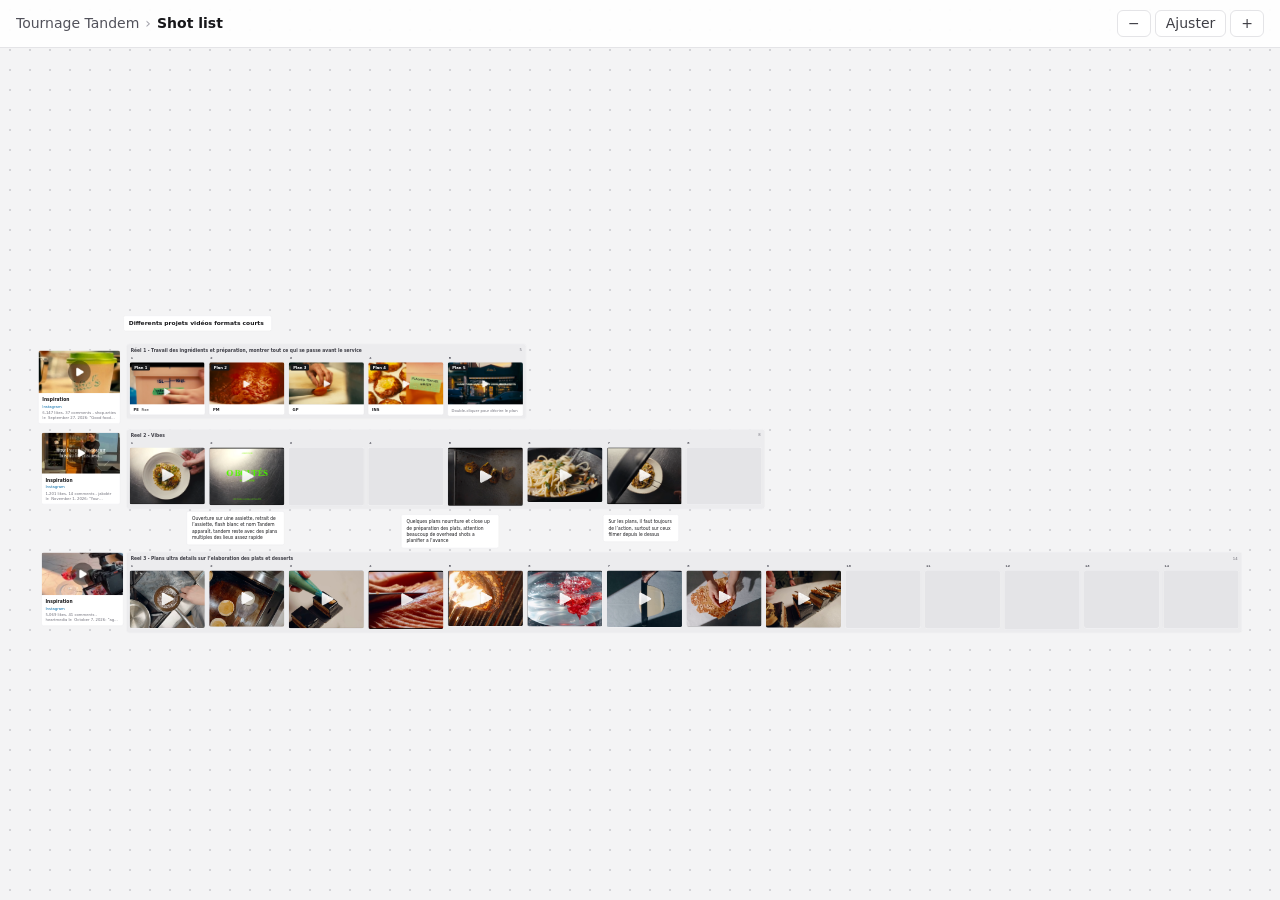
==== tournage-tandem-293031/b-WGb30FgAr3.html @ 4983e62d "Publier Tournage Tandem" ====
<!doctype html>
<html lang="fr" data-theme="light">
<head>
<meta charset="utf-8">
<meta name="viewport" content="width=device-width, initial-scale=1, viewport-fit=cover">
<meta name="robots" content="noindex">
<title>Shot list</title>
<link rel="stylesheet" href="site.css">
</head>
<body>
<header class="lb-bar"><nav class="lb-title"><a href="index.html">Tournage Tandem</a><span class="lb-sep">›</span><span>Shot list</span></nav>
<span class="lb-tools"><button type="button" data-zoom="out" aria-label="Dézoomer">−</button><button type="button" data-zoom="fit">Ajuster</button><button type="button" data-zoom="in" aria-label="Zoomer">+</button></span></header>
<main id="lb-viewport"><div id="lb-board" data-w="3894" data-h="1084" style="width:3894px;height:1084px"><div class="absolute top-0 left-0 origin-top-left" style="transform: translate(1520px, 90px);"><svg class="pointer-events-none absolute top-0 left-0 overflow-visible" width="1" height="1"><defs><marker id="arrowhead" viewBox="0 0 10 10" refX="9" refY="5" markerWidth="7" markerHeight="7" orient="auto-start-reverse"><path d="M0,0 L10,5 L0,10 z" fill="context-stroke"></path></marker></defs></svg><div data-card-id="dCtlnamUzq" tabindex="0" aria-label="Carte note" aria-selected="false" class="group absolute top-0 left-0 rounded-md border border-zinc-200 select-none " style="transform: translate(-1210px, -50px); width: 470px; z-index: 21; background: var(--color-surface);"><div class="note-content px-4 py-3"><div><h1>Differents projets vidéos formats courts</h1><h1></h1><p></p></div></div></div><div data-card-id="lYd85CdyR_" tabindex="0" aria-label="Carte colonne" aria-selected="false" class="group absolute top-0 left-0 rounded-md border border-zinc-200 select-none " style="transform: translate(-1200px, 40px); width: max-content; z-index: 41; background: var(--color-surface);"><div class="rounded-md bg-zinc-200/70 p-2"><div class="mb-2 flex items-center gap-2 px-1 text-sm font-semibold text-zinc-700"><span class="flex-1">Réel 1 - Travail des ingrédients et préparation, montrer tout ce qui se passe avant le service</span><span class="text-xs font-normal text-zinc-500">5</span></div><div data-column-list="lYd85CdyR_" data-column-layout="strip" class="flex min-h-16 min-w-60 flex-row gap-3"><div data-column-child="true" class="w-60 shrink-0"><div class="mb-1 px-1 font-mono text-xs font-semibold text-zinc-600">1</div><div data-card-id="Q7ZxVivZQz" class="relative rounded-md border border-zinc-200 " style="background: var(--color-surface);"><div class="text-sm"><div data-slot-drop="Q7ZxVivZQz" class="relative "><div class="relative overflow-hidden bg-zinc-200 rounded-t-md" style="aspect-ratio: 16 / 9;"><img alt="Plan 1" draggable="false" decoding="async" class="h-full w-full object-cover" src="media/i32.png"></div><span class="absolute top-1.5 left-1.5 rounded bg-ink px-2 py-0.5 text-xs font-semibold text-white">Plan 1</span></div><div class="space-y-1 px-3 py-2"><div class="flex flex-wrap items-baseline gap-x-2 text-xs"><span class="font-semibold" title="Plan d'ensemble">PE</span><span>Fixe</span></div></div></div></div></div><div data-column-child="true" class="w-60 shrink-0"><div class="mb-1 px-1 font-mono text-xs font-semibold text-zinc-600">2</div><div data-card-id="vejKQGjIOx" class="relative rounded-md border border-zinc-200 " style="background: var(--color-surface);"><div class="text-sm"><div data-slot-drop="vejKQGjIOx" class="relative "><div class="relative overflow-hidden bg-zinc-200 rounded-t-md" style="aspect-ratio: 16 / 9;"><img alt="Plan 2" draggable="false" decoding="async" class="h-full w-full object-cover" src="media/i33.png"></div><span class="absolute top-1.5 left-1.5 rounded bg-ink px-2 py-0.5 text-xs font-semibold text-white">Plan 2</span></div><div class="space-y-1 px-3 py-2"><div class="flex flex-wrap items-baseline gap-x-2 text-xs"><span class="font-semibold" title="Plan moyen">PM</span></div></div></div></div></div><div data-column-child="true" class="w-60 shrink-0"><div class="mb-1 px-1 font-mono text-xs font-semibold text-zinc-600">3</div><div data-card-id="mMvWN4nXO-" class="relative rounded-md border border-zinc-200 " style="background: var(--color-surface);"><div class="text-sm"><div data-slot-drop="mMvWN4nXO-" class="relative "><div class="relative overflow-hidden bg-zinc-200 rounded-t-md" style="aspect-ratio: 16 / 9;"><img alt="Plan 3" draggable="false" decoding="async" class="h-full w-full object-cover" src="media/i34.png"></div><span class="absolute top-1.5 left-1.5 rounded bg-ink px-2 py-0.5 text-xs font-semibold text-white">Plan 3</span></div><div class="space-y-1 px-3 py-2"><div class="flex flex-wrap items-baseline gap-x-2 text-xs"><span class="font-semibold" title="Gros plan">GP</span></div></div></div></div></div><div data-column-child="true" class="w-60 shrink-0"><div class="mb-1 px-1 font-mono text-xs font-semibold text-zinc-600">4</div><div data-card-id="aWDy6KG71j" class="relative rounded-md border border-zinc-200 " style="background: var(--color-surface);"><div class="text-sm"><div data-slot-drop="aWDy6KG71j" class="relative "><div class="relative overflow-hidden bg-zinc-200 rounded-t-md" style="aspect-ratio: 16 / 9;"><img alt="Plan 4" draggable="false" decoding="async" class="h-full w-full object-cover" src="media/i35.png"></div><span class="absolute top-1.5 left-1.5 rounded bg-ink px-2 py-0.5 text-xs font-semibold text-white">Plan 4</span></div><div class="space-y-1 px-3 py-2"><div class="flex flex-wrap items-baseline gap-x-2 text-xs"><span class="font-semibold" title="Insert">INS</span></div></div></div></div></div><div data-column-child="true" class="w-60 shrink-0"><div class="mb-1 px-1 font-mono text-xs font-semibold text-zinc-600">5</div><div data-card-id="jsorGS1q9v" class="relative rounded-md border border-zinc-200 " style="background: var(--color-surface);"><div class="text-sm"><div data-slot-drop="jsorGS1q9v" class="relative "><div class="relative overflow-hidden bg-zinc-200 rounded-t-md" style="aspect-ratio: 16 / 9;"><img alt="Plan 5" draggable="false" decoding="async" class="h-full w-full object-cover" src="media/i36.png"></div><span class="absolute top-1.5 left-1.5 rounded bg-ink px-2 py-0.5 text-xs font-semibold text-white">Plan 5</span></div><div class="space-y-1 px-3 py-2"><div class="flex flex-wrap items-baseline gap-x-2 text-xs"></div><p class="text-xs text-zinc-500">Double-cliquer pour décrire le plan</p></div></div></div></div></div></div></div><div data-card-id="snqbeC9Bey" tabindex="0" aria-label="Carte colonne" aria-selected="false" class="group absolute top-0 left-0 rounded-md border border-zinc-200 select-none " style="transform: translate(-1200px, 310px); width: max-content; z-index: 48; background: var(--color-surface);"><div class="rounded-md bg-zinc-200/70 p-2"><div class="mb-2 flex items-center gap-2 px-1 text-sm font-semibold text-zinc-700"><span class="flex-1">Reel 2 - Vibes</span><span class="text-xs font-normal text-zinc-500">8</span></div><div data-column-list="snqbeC9Bey" data-column-layout="strip" class="flex min-h-16 min-w-60 flex-row gap-3"><div data-column-child="true" class="w-60 shrink-0"><div class="mb-1 px-1 font-mono text-xs font-semibold text-zinc-600">1</div><div data-card-id="lwucQ2GyCi" class="relative rounded-md border border-zinc-200 " style="background: var(--color-surface);"><div><div class="relative overflow-hidden bg-zinc-200 rounded-md" style="aspect-ratio: 772 / 584;"><img alt="" draggable="false" decoding="async" class="h-full w-full object-cover" src="media/i37.png"></div></div></div></div><div data-column-child="true" class="w-60 shrink-0"><div class="mb-1 px-1 font-mono text-xs font-semibold text-zinc-600">2</div><div data-card-id="BXLUthMDbT" class="relative rounded-md border border-zinc-200 " style="background: var(--color-surface);"><div><div class="relative overflow-hidden bg-zinc-200 rounded-md" style="aspect-ratio: 776 / 598;"><img alt="" draggable="false" decoding="async" class="h-full w-full object-cover" src="media/i38.png"></div></div></div></div><div data-column-child="true" class="w-60 shrink-0"><div class="mb-1 px-1 font-mono text-xs font-semibold text-zinc-600">3</div><div data-card-id="If5hEMYt8L" class="relative rounded-md border border-zinc-200 " style="background: var(--color-surface);"><div><div class="relative overflow-hidden bg-zinc-200 rounded-md" style="aspect-ratio: 780 / 604;"><img alt="" draggable="false" decoding="async" class="h-full w-full object-cover" src="media/i39.png"></div></div></div></div><div data-column-child="true" class="w-60 shrink-0"><div class="mb-1 px-1 font-mono text-xs font-semibold text-zinc-600">4</div><div data-card-id="LmFI2dB62s" class="relative rounded-md border border-zinc-200 " style="background: var(--color-surface);"><div><div class="relative overflow-hidden bg-zinc-200 rounded-md" style="aspect-ratio: 768 / 590;"><img alt="" draggable="false" decoding="async" class="h-full w-full object-cover" src="media/i40.png"></div></div></div></div><div data-column-child="true" class="w-60 shrink-0"><div class="mb-1 px-1 font-mono text-xs font-semibold text-zinc-600">5</div><div data-card-id="OQ0rm8Z_EU" class="relative rounded-md border border-zinc-200 " style="background: var(--color-surface);"><div><div class="relative overflow-hidden bg-zinc-200 rounded-md" style="aspect-ratio: 780 / 606;"><img alt="" draggable="false" decoding="async" class="h-full w-full object-cover" src="media/i41.png"></div></div></div></div><div data-column-child="true" class="w-60 shrink-0"><div class="mb-1 px-1 font-mono text-xs font-semibold text-zinc-600">6</div><div data-card-id="yTVjdJzgz1" class="relative rounded-md border border-zinc-200 " style="background: var(--color-surface);"><div><div class="relative overflow-hidden bg-zinc-200 rounded-md" style="aspect-ratio: 760 / 552;"><img alt="" draggable="false" decoding="async" class="h-full w-full object-cover" src="media/i42.png"></div></div></div></div><div data-column-child="true" class="w-60 shrink-0"><div class="mb-1 px-1 font-mono text-xs font-semibold text-zinc-600">7</div><div data-card-id="GX03kAtjgn" class="relative rounded-md border border-zinc-200 " style="background: var(--color-surface);"><div><div class="relative overflow-hidden bg-zinc-200 rounded-md" style="aspect-ratio: 794 / 600;"><img alt="" draggable="false" decoding="async" class="h-full w-full object-cover" src="media/i43.png"></div></div></div></div><div data-column-child="true" class="w-60 shrink-0"><div class="mb-1 px-1 font-mono text-xs font-semibold text-zinc-600">8</div><div data-card-id="P6rc7p_Nj7" class="relative rounded-md border border-zinc-200 " style="background: var(--color-surface);"><div><div class="relative overflow-hidden bg-zinc-200 rounded-md" style="aspect-ratio: 774 / 586;"><img alt="" draggable="false" decoding="async" class="h-full w-full object-cover" src="media/i44.png"></div></div></div></div></div></div></div><div data-card-id="aTx4jNMhDa" tabindex="0" aria-label="Carte note" aria-selected="false" class="group absolute top-0 left-0 rounded-md border border-zinc-200 select-none " style="transform: translate(-1010px, 570px); width: 310px; z-index: 83; background: var(--color-surface);"><div class="note-content px-4 py-3"><div><p>Ouverture sur uine assiette, retrait de l’assiette, flash blanc et nom Tandem apparaît, tandem reste avec des plans multiples des lieux assez rapide</p></div></div></div><div data-card-id="S3rdog1DO0" tabindex="0" aria-label="Carte note" aria-selected="false" class="group absolute top-0 left-0 rounded-md border border-zinc-200 select-none " style="transform: translate(-330px, 580px); width: 310px; z-index: 84; background: var(--color-surface);"><div class="note-content px-4 py-3"><div><p>Quelques plans nourriture et close up de préparation des plats, attention beaucoup de overhead shots a planifier a l'avance</p></div></div></div><div data-card-id="B06QOSQJeq" tabindex="0" aria-label="Carte note" aria-selected="false" class="group absolute top-0 left-0 rounded-md border border-zinc-200 select-none " style="transform: translate(310px, 580px); width: 240px; z-index: 79; background: var(--color-surface);"><div class="note-content px-4 py-3"><div><p>Sur les plans, il faut toujours de l’action, surtout sur ceux filmer depuis le dessus</p></div></div></div><div data-card-id="mDhb9ZPly9" tabindex="0" aria-label="Carte lien" aria-selected="false" class="group absolute top-0 left-0 rounded-md border border-zinc-200 select-none " style="transform: translate(-1470px, 320px); width: 250px; z-index: 91; background: var(--color-surface);"><div class="text-sm" data-export-link="https://www.instagram.com/reel/DfMyymztk6q/?utm_source=ig_web_copy_link&amp;srtk=MzRlODBiNWFlZA=="><div data-open-link="https://www.instagram.com/reel/DfMyymztk6q/?utm_source=ig_web_copy_link&amp;srtk=MzRlODBiNWFlZA==" class="cursor-pointer"><div class="relative overflow-hidden bg-zinc-200 rounded-t-md" style="aspect-ratio: 1.91 / 1;"><img alt="Inspiration" draggable="false" decoding="async" class="h-full w-full object-cover" src="media/i45.jpg"></div></div><div class="space-y-1 px-3 py-2.5"><div data-open-link="https://www.instagram.com/reel/DfMyymztk6q/?utm_source=ig_web_copy_link&amp;srtk=MzRlODBiNWFlZA==" class="font-semibold break-words cursor-pointer hover:underline">Inspiration</div><a href="https://www.instagram.com/reel/DfMyymztk6q/?utm_source=ig_web_copy_link&amp;srtk=MzRlODBiNWFlZA==" target="_blank" rel="noopener noreferrer" class="block truncate text-xs text-sky-700 hover:underline">Instagram</a><p class="line-clamp-2 text-xs text-zinc-500">1,201 likes, 14 comments - jakobtr le&nbsp; November 1, 2026: "Your restaurant doesn’t need more content, I deserves higher quality content. 📸 Food content is not always about glossy images and perfectly plated dishes. It’s the feeling which surrounds the dish when you eat it. ✨
.
.
.
#hospitalitycontent #restaurantcontent #viennaphotographer".</p></div></div></div><div data-card-id="FCoIdorJvm" tabindex="0" aria-label="Carte lien" aria-selected="false" class="group absolute top-0 left-0 rounded-md border border-zinc-200 select-none " style="transform: translate(-1480px, 60px); width: 260px; z-index: 92; background: var(--color-surface);"><div class="text-sm" data-export-link="https://www.instagram.com/reel/DdzMhLtAmSv/?utm_source=ig_web_copy_link&amp;dlrf=MzRlODBiNWFlZA==&amp;srtk=MzRlODBiNWFlZA=="><div data-open-link="https://www.instagram.com/reel/DdzMhLtAmSv/?utm_source=ig_web_copy_link&amp;dlrf=MzRlODBiNWFlZA==&amp;srtk=MzRlODBiNWFlZA==" class="cursor-pointer"><div class="relative overflow-hidden bg-zinc-200 rounded-t-md" style="aspect-ratio: 1.91 / 1;"><img alt="Inspiration" draggable="false" decoding="async" class="h-full w-full object-cover" src="media/i46.jpg"></div></div><div class="space-y-1 px-3 py-2.5"><div data-open-link="https://www.instagram.com/reel/DdzMhLtAmSv/?utm_source=ig_web_copy_link&amp;dlrf=MzRlODBiNWFlZA==&amp;srtk=MzRlODBiNWFlZA==" class="font-semibold break-words cursor-pointer hover:underline">Inspiration</div><a href="https://www.instagram.com/reel/DdzMhLtAmSv/?utm_source=ig_web_copy_link&amp;dlrf=MzRlODBiNWFlZA==&amp;srtk=MzRlODBiNWFlZA==" target="_blank" rel="noopener noreferrer" class="block truncate text-xs text-sky-700 hover:underline">Instagram</a><p class="line-clamp-2 text-xs text-zinc-500">6,147 likes, 37 comments - shop.arties le&nbsp; September 27, 2026: "Good food starts with good ingredients… and good people.".</p></div></div></div><div data-card-id="4OJruh97SJ" tabindex="0" aria-label="Carte lien" aria-selected="false" class="group absolute top-0 left-0 rounded-md border border-zinc-200 select-none " style="transform: translate(-1470px, 700px); width: 260px; z-index: 141; background: var(--color-surface);"><div class="text-sm" data-export-link="https://www.instagram.com/reel/DeNI3dYzIHZ/?utm_source=ig_web_copy_link&amp;srtk=MzRlODBiNWFlZA=="><div data-open-link="https://www.instagram.com/reel/DeNI3dYzIHZ/?utm_source=ig_web_copy_link&amp;srtk=MzRlODBiNWFlZA==" class="cursor-pointer"><div class="relative overflow-hidden bg-zinc-200 rounded-t-md" style="aspect-ratio: 1.91 / 1;"><img alt="Inspiration" draggable="false" decoding="async" class="h-full w-full object-cover" src="media/i47.jpg"></div></div><div class="space-y-1 px-3 py-2.5"><div data-open-link="https://www.instagram.com/reel/DeNI3dYzIHZ/?utm_source=ig_web_copy_link&amp;srtk=MzRlODBiNWFlZA==" class="font-semibold break-words cursor-pointer hover:underline">Inspiration</div><a href="https://www.instagram.com/reel/DeNI3dYzIHZ/?utm_source=ig_web_copy_link&amp;srtk=MzRlODBiNWFlZA==" target="_blank" rel="noopener noreferrer" class="block truncate text-xs text-sky-700 hover:underline">Instagram</a><p class="line-clamp-2 text-xs text-zinc-500">5,069 likes, 41 comments - heartmedia le&nbsp; October 7, 2026: "age is just a number".</p></div></div></div><div data-card-id="qRXwNI5EcG" tabindex="0" aria-label="Carte colonne" aria-selected="false" class="group absolute top-0 left-0 rounded-md border border-zinc-200 select-none " style="transform: translate(-1200px, 700px); width: max-content; z-index: 140; background: var(--color-surface);"><div class="rounded-md bg-zinc-200/70 p-2"><div class="mb-2 flex items-center gap-2 px-1 text-sm font-semibold text-zinc-700"><span class="flex-1">Reel 3 - Plans ultra details sur l’elaboration des plats et desserts</span><span class="text-xs font-normal text-zinc-500">14</span></div><div data-column-list="qRXwNI5EcG" data-column-layout="strip" class="flex min-h-16 min-w-60 flex-row gap-3"><div data-column-child="true" class="w-60 shrink-0"><div class="mb-1 px-1 font-mono text-xs font-semibold text-zinc-600">1</div><div data-card-id="e3N5g_aNcK" class="relative rounded-md border border-zinc-200 " style="background: var(--color-surface);"><div><div class="relative overflow-hidden bg-zinc-200 rounded-md" style="aspect-ratio: 982 / 750;"><img alt="" draggable="false" decoding="async" class="h-full w-full object-cover" src="media/i48.png"></div></div></div></div><div data-column-child="true" class="w-60 shrink-0"><div class="mb-1 px-1 font-mono text-xs font-semibold text-zinc-600">2</div><div data-card-id="oQMYcrZsNC" class="relative rounded-md border border-zinc-200 " style="background: var(--color-surface);"><div><div class="relative overflow-hidden bg-zinc-200 rounded-md" style="aspect-ratio: 998 / 748;"><img alt="" draggable="false" decoding="async" class="h-full w-full object-cover" src="media/i49.png"></div></div></div></div><div data-column-child="true" class="w-60 shrink-0"><div class="mb-1 px-1 font-mono text-xs font-semibold text-zinc-600">3</div><div data-card-id="t37DSs82KM" class="relative rounded-md border border-zinc-200 " style="background: var(--color-surface);"><div><div class="relative overflow-hidden bg-zinc-200 rounded-md" style="aspect-ratio: 980 / 752;"><img alt="" draggable="false" decoding="async" class="h-full w-full object-cover" src="media/i50.png"></div></div></div></div><div data-column-child="true" class="w-60 shrink-0"><div class="mb-1 px-1 font-mono text-xs font-semibold text-zinc-600">4</div><div data-card-id="vbXCqbHZ4l" class="relative rounded-md border border-zinc-200 " style="background: var(--color-surface);"><div><div class="relative overflow-hidden bg-zinc-200 rounded-md" style="aspect-ratio: 988 / 768;"><img alt="" draggable="false" decoding="async" class="h-full w-full object-cover" src="media/i51.png"></div></div></div></div><div data-column-child="true" class="w-60 shrink-0"><div class="mb-1 px-1 font-mono text-xs font-semibold text-zinc-600">5</div><div data-card-id="BFdvA3UdGw" class="relative rounded-md border border-zinc-200 " style="background: var(--color-surface);"><div><div class="relative overflow-hidden bg-zinc-200 rounded-md" style="aspect-ratio: 1010 / 748;"><img alt="" draggable="false" decoding="async" class="h-full w-full object-cover" src="media/i52.png"></div></div></div></div><div data-column-child="true" class="w-60 shrink-0"><div class="mb-1 px-1 font-mono text-xs font-semibold text-zinc-600">6</div><div data-card-id="cVEyBNfCuD" class="relative rounded-md border border-zinc-200 " style="background: var(--color-surface);"><div><div class="relative overflow-hidden bg-zinc-200 rounded-md" style="aspect-ratio: 1008 / 748;"><img alt="" draggable="false" decoding="async" class="h-full w-full object-cover" src="media/i53.png"></div></div></div></div><div data-column-child="true" class="w-60 shrink-0"><div class="mb-1 px-1 font-mono text-xs font-semibold text-zinc-600">7</div><div data-card-id="TlgwyXwSTY" class="relative rounded-md border border-zinc-200 " style="background: var(--color-surface);"><div><div class="relative overflow-hidden bg-zinc-200 rounded-md" style="aspect-ratio: 984 / 742;"><img alt="" draggable="false" decoding="async" class="h-full w-full object-cover" src="media/i54.png"></div></div></div></div><div data-column-child="true" class="w-60 shrink-0"><div class="mb-1 px-1 font-mono text-xs font-semibold text-zinc-600">8</div><div data-card-id="e-RfLl3jDl" class="relative rounded-md border border-zinc-200 " style="background: var(--color-surface);"><div><div class="relative overflow-hidden bg-zinc-200 rounded-md" style="aspect-ratio: 972 / 724;"><img alt="" draggable="false" decoding="async" class="h-full w-full object-cover" src="media/i55.png"></div></div></div></div><div data-column-child="true" class="w-60 shrink-0"><div class="mb-1 px-1 font-mono text-xs font-semibold text-zinc-600">9</div><div data-card-id="YazxeTqsY_" class="relative rounded-md border border-zinc-200 " style="background: var(--color-surface);"><div><div class="relative overflow-hidden bg-zinc-200 rounded-md" style="aspect-ratio: 982 / 746;"><img alt="" draggable="false" decoding="async" class="h-full w-full object-cover" src="media/i56.png"></div></div></div></div><div data-column-child="true" class="w-60 shrink-0"><div class="mb-1 px-1 font-mono text-xs font-semibold text-zinc-600">10</div><div data-card-id="smkcBwRh5V" class="relative rounded-md border border-zinc-200 " style="background: var(--color-surface);"><div><div class="relative overflow-hidden bg-zinc-200 rounded-md" style="aspect-ratio: 1002 / 766;"><img alt="" draggable="false" decoding="async" class="h-full w-full object-cover" src="media/i57.png"></div></div></div></div><div data-column-child="true" class="w-60 shrink-0"><div class="mb-1 px-1 font-mono text-xs font-semibold text-zinc-600">11</div><div data-card-id="OxLy0Ns3qI" class="relative rounded-md border border-zinc-200 " style="background: var(--color-surface);"><div><div class="relative overflow-hidden bg-zinc-200 rounded-md" style="aspect-ratio: 974 / 748;"><img alt="" draggable="false" decoding="async" class="h-full w-full object-cover" src="media/i58.png"></div></div></div></div><div data-column-child="true" class="w-60 shrink-0"><div class="mb-1 px-1 font-mono text-xs font-semibold text-zinc-600">12</div><div data-card-id="LsvVFx7yzp" class="relative rounded-md border border-zinc-200 " style="background: var(--color-surface);"><div><div class="relative overflow-hidden bg-zinc-200 rounded-md" style="aspect-ratio: 984 / 774;"><img alt="" draggable="false" decoding="async" class="h-full w-full object-cover" src="media/i59.png"></div></div></div></div><div data-column-child="true" class="w-60 shrink-0"><div class="mb-1 px-1 font-mono text-xs font-semibold text-zinc-600">13</div><div data-card-id="uPBw-tL4f5" class="relative rounded-md border border-zinc-200 " style="background: var(--color-surface);"><div><div class="relative overflow-hidden bg-zinc-200 rounded-md" style="aspect-ratio: 976 / 748;"><img alt="" draggable="false" decoding="async" class="h-full w-full object-cover" src="media/i60.png"></div></div></div></div><div data-column-child="true" class="w-60 shrink-0"><div class="mb-1 px-1 font-mono text-xs font-semibold text-zinc-600">14</div><div data-card-id="ffBAu48zDh" class="relative rounded-md border border-zinc-200 " style="background: var(--color-surface);"><div><div class="relative overflow-hidden bg-zinc-200 rounded-md" style="aspect-ratio: 990 / 760;"><img alt="" draggable="false" decoding="async" class="h-full w-full object-cover" src="media/i61.png"></div></div></div></div></div></div></div></div></div></main>
<div id="lb-lightbox" hidden></div>
<script src="viewer.js"></script>
</body>
</html>
---- tournage-tandem-293031/site.css ----
@layer properties {
  @supports (((-webkit-hyphens:none)) and (not (margin-trim:inline))) or ((-moz-orient:inline) and (not (color:rgb(from red r g b)))) {
  *, ::before, ::after, ::backdrop { --tw-translate-x: 0; --tw-translate-y: 0; --tw-translate-z: 0; --tw-rotate-x: initial; --tw-rotate-y: initial; --tw-rotate-z: initial; --tw-skew-x: initial; --tw-skew-y: initial; --tw-space-y-reverse: 0; --tw-divide-y-reverse: 0; --tw-border-style: solid; --tw-leading: initial; --tw-font-weight: initial; --tw-tracking: initial; --tw-shadow: 0 0 #0000; --tw-shadow-color: initial; --tw-shadow-alpha: 100%; --tw-inset-shadow: 0 0 #0000; --tw-inset-shadow-color: initial; --tw-inset-shadow-alpha: 100%; --tw-ring-color: initial; --tw-ring-shadow: 0 0 #0000; --tw-inset-ring-color: initial; --tw-inset-ring-shadow: 0 0 #0000; --tw-ring-inset: initial; --tw-ring-offset-width: 0px; --tw-ring-offset-color: #fff; --tw-ring-offset-shadow: 0 0 #0000; --tw-outline-style: solid; --tw-blur: initial; --tw-brightness: initial; --tw-contrast: initial; --tw-grayscale: initial; --tw-hue-rotate: initial; --tw-invert: initial; --tw-opacity: initial; --tw-saturate: initial; --tw-sepia: initial; --tw-drop-shadow: initial; --tw-drop-shadow-color: initial; --tw-drop-shadow-alpha: 100%; --tw-drop-shadow-size: initial; }
}
}
@layer theme {
  :root, :host { --font-sans: -apple-system, BlinkMacSystemFont, "Segoe UI", Roboto, "Helvetica Neue", "Noto Sans", Arial, sans-serif, "Apple Color Emoji", "Segoe UI Emoji", "Segoe UI Symbol", "Noto Color Emoji"; --font-mono: ui-monospace, SFMono-Regular, Menlo, Monaco, Consolas, "Liberation Mono", "Courier New", monospace; --color-red-50: oklch(97.1% .013 17.38); --color-red-200: oklch(88.5% .062 18.334); --color-red-700: oklch(50.5% .213 27.518); --color-red-800: oklch(44.4% .177 26.899); --color-amber-50: oklch(98.7% .022 95.277); --color-amber-400: oklch(82.8% .189 84.429); --color-amber-900: oklch(41.4% .112 45.904); --color-green-500: oklch(72.3% .219 149.579); --color-sky-50: oklch(97.7% .013 236.62); --color-sky-100: oklch(95.1% .026 236.824); --color-sky-500: oklch(68.5% .169 237.323); --color-sky-600: oklch(58.8% .158 241.966); --color-sky-700: oklch(50% .134 242.749); --color-sky-800: oklch(44.3% .11 240.79); --color-zinc-50: oklch(98.5% 0 none); --color-zinc-100: oklch(96.7% .001 286.375); --color-zinc-200: oklch(92% .004 286.32); --color-zinc-300: oklch(87.1% .006 286.286); --color-zinc-400: oklch(70.5% .015 286.067); --color-zinc-500: oklch(55.2% .016 285.938); --color-zinc-600: oklch(44.2% .017 285.786); --color-zinc-700: oklch(37% .013 285.805); --color-zinc-800: oklch(27.4% .006 286.033); --color-zinc-900: oklch(21% .006 285.885); --color-black: #000; --color-white: #fff; --spacing: .25rem; --container-xs: 20rem; --container-sm: 24rem; --container-md: 28rem; --container-lg: 32rem; --container-xl: 36rem; --container-2xl: 42rem; --container-3xl: 48rem; --container-4xl: 56rem; --container-6xl: 72rem; --text-xs: .75rem; --text-xs--line-height: calc(1 / .75); --text-sm: .875rem; --text-sm--line-height: calc(1.25 / .875); --text-base: 1rem; --text-base--line-height: calc(1.5 / 1); --text-lg: 1.125rem; --text-lg--line-height: calc(1.75 / 1.125); --text-xl: 1.25rem; --text-xl--line-height: calc(1.75 / 1.25); --text-2xl: 1.5rem; --text-2xl--line-height: calc(2 / 1.5); --text-4xl: 2.25rem; --text-4xl--line-height: calc(2.5 / 2.25); --font-weight-normal: 400; --font-weight-medium: 500; --font-weight-semibold: 600; --font-weight-bold: 700; --tracking-wide: .025em; --tracking-widest: .1em; --leading-relaxed: 1.625; --radius-md: .375rem; --radius-lg: .5rem; --radius-xl: .75rem; --radius-2xl: 1rem; --aspect-video: 16 / 9; --default-transition-duration: .15s; --default-transition-timing-function: cubic-bezier(.4, 0, .2, 1); --default-font-family: var(--font-sans); --default-mono-font-family: var(--font-mono); --color-surface: #fff; --color-ink: oklch(21% .006 285.885); --color-ink-hover: oklch(37% .013 285.805); --color-grid-dot: #0000001f; }
}
@layer base {
  *, ::after, ::before, ::backdrop { box-sizing: border-box; border: 0px solid; margin: 0px; padding: 0px; }
  ::file-selector-button { box-sizing: border-box; border: 0px solid; margin: 0px; padding: 0px; }
  html, :host { tab-size: 4; line-height: 1.5; font-family: var(--default-font-family,-apple-system, BlinkMacSystemFont, "Segoe UI", Roboto, "Helvetica Neue", "Noto Sans", Arial, sans-serif, "Apple Color Emoji", "Segoe UI Emoji", "Segoe UI Symbol", "Noto Color Emoji"); font-feature-settings: var(--default-font-feature-settings,normal); font-variation-settings: var(--default-font-variation-settings,normal); }
  hr { height: 0px; color: inherit; border-top-width: 1px; }
  abbr:where([title]) { text-decoration: underline dotted; }
  h1, h2, h3, h4, h5, h6 { font-size: inherit; font-weight: inherit; }
  a { color: inherit; text-decoration: inherit; }
  b, strong { font-weight: bolder; }
  code, kbd, samp, pre { font-family: var(--default-mono-font-family,ui-monospace, SFMono-Regular, Menlo, Monaco, Consolas, "Liberation Mono", "Courier New", monospace); font-feature-settings: var(--default-mono-font-feature-settings,normal); font-variation-settings: var(--default-mono-font-variation-settings,normal); font-size: 1em; }
  small { font-size: 80%; }
  sub, sup { vertical-align: baseline; font-size: 75%; line-height: 0; position: relative; }
  sub { bottom: -0.25em; }
  sup { top: -0.5em; }
  table { text-indent: 0px; border-color: inherit; border-collapse: collapse; }
  progress { vertical-align: baseline; }
  summary { display: list-item; }
  ol, ul, menu { list-style: none; }
  img, svg, video, canvas, audio, iframe, embed, object { vertical-align: middle; display: block; }
  img, video { max-width: 100%; height: auto; }
  button, input, select, optgroup, textarea { font-style: inherit; font-variant-caps: inherit; font-weight: inherit; font-width: inherit; font-size: inherit; line-height: inherit; font-family: inherit; font-size-adjust: inherit; font-kerning: inherit; font-variant-alternates: inherit; font-variant-ligatures: inherit; font-variant-numeric: inherit; font-variant-east-asian: inherit; font-variant-position: inherit; font-variant-emoji: inherit; font-optical-sizing: inherit; font-feature-settings: inherit; font-variation-settings: inherit; letter-spacing: inherit; color: inherit; opacity: 1; background-color: rgba(0, 0, 0, 0); border-radius: 0px; }
  ::file-selector-button { font-style: inherit; font-variant-caps: inherit; font-weight: inherit; font-width: inherit; font-size: inherit; line-height: inherit; font-family: inherit; font-size-adjust: inherit; font-kerning: inherit; font-variant-alternates: inherit; font-variant-ligatures: inherit; font-variant-numeric: inherit; font-variant-east-asian: inherit; font-variant-position: inherit; font-variant-emoji: inherit; font-optical-sizing: inherit; font-feature-settings: inherit; font-variation-settings: inherit; letter-spacing: inherit; color: inherit; opacity: 1; background-color: rgba(0, 0, 0, 0); border-radius: 0px; }
  :where(select:is([multiple], [size])) optgroup { font-weight: bolder; }
  :where(select:is([multiple], [size])) optgroup option { padding-inline-start: 20px; }
  ::file-selector-button { margin-inline-end: 4px; }
  ::placeholder { opacity: 1; }
  @supports (not ((-webkit-appearance:-apple-pay-button))) or (contain-intrinsic-size:1px) {
  ::placeholder { color: currentcolor; }
  @supports (color:color-mix(in lab, red, red)) {
  ::placeholder { color: color-mix(currentcolor, transparent); }
}
}
  textarea { resize: vertical; }
  ::-webkit-search-decoration { appearance: none; }
  ::-webkit-date-and-time-value { min-height: 1lh; text-align: inherit; }
  ::-webkit-datetime-edit { display: inline-flex; }
  ::-webkit-datetime-edit-fields-wrapper { padding: 0px; }
  ::-webkit-datetime-edit { padding-block: 0px; }
  ::-webkit-datetime-edit-year-field { padding-block: 0px; }
  ::-webkit-datetime-edit-month-field { padding-block: 0px; }
  ::-webkit-datetime-edit-day-field { padding-block: 0px; }
  ::-webkit-datetime-edit-hour-field { padding-block: 0px; }
  ::-webkit-datetime-edit-minute-field { padding-block: 0px; }
  ::-webkit-datetime-edit-second-field { padding-block: 0px; }
  ::-webkit-datetime-edit-millisecond-field { padding-block: 0px; }
  ::-webkit-datetime-edit-meridiem-field { padding-block: 0px; }
  ::-webkit-calendar-picker-indicator { line-height: 1; }
  button, input:where([type="button"], [type="reset"], [type="submit"]) { appearance: button; }
  ::file-selector-button { appearance: button; }
  ::-webkit-inner-spin-button { height: auto; }
  ::-webkit-outer-spin-button { height: auto; }
  [hidden]:where(:not([hidden="until-found"])) { display: none !important; }
}
@layer components;
@layer utilities {
  .pointer-events-auto { pointer-events: auto; }
  .pointer-events-none { pointer-events: none; }
  .invisible { visibility: hidden; }
  .visible { visibility: visible; }
  .sr-only { clip-path: inset(50%); white-space: nowrap; border-width: 0px; width: 1px; height: 1px; margin: -1px; padding: 0px; position: absolute; overflow: hidden; }
  .absolute { position: absolute; }
  .fixed { position: fixed; }
  .relative { position: relative; }
  .static { position: static; }
  .sticky { position: sticky; }
  .inset-0 { inset: 0px; }
  .-top-1\.5 { top: calc(var(--spacing) * -1.5); }
  .-top-10 { top: calc(var(--spacing) * -10); }
  .top-0 { top: 0px; }
  .top-1\.5 { top: calc(var(--spacing) * 1.5); }
  .top-1\/2 { top: 50%; }
  .top-2 { top: calc(var(--spacing) * 2); }
  .top-3 { top: calc(var(--spacing) * 3); }
  .top-full { top: 100%; }
  .-right-1 { right: calc(var(--spacing) * -1); }
  .-right-1\.5 { right: calc(var(--spacing) * -1.5); }
  .-right-5 { right: calc(var(--spacing) * -5); }
  .right-0 { right: 0px; }
  .right-2 { right: calc(var(--spacing) * 2); }
  .right-3 { right: calc(var(--spacing) * 3); }
  .bottom-2 { bottom: calc(var(--spacing) * 2); }
  .bottom-4 { bottom: calc(var(--spacing) * 4); }
  .bottom-12 { bottom: calc(var(--spacing) * 12); }
  .bottom-full { bottom: 100%; }
  .left-0 { left: 0px; }
  .left-1\.5 { left: calc(var(--spacing) * 1.5); }
  .left-1\/2 { left: 50%; }
  .left-2 { left: calc(var(--spacing) * 2); }
  .left-3 { left: calc(var(--spacing) * 3); }
  .z-10 { z-index: 10; }
  .z-40 { z-index: 40; }
  .z-50 { z-index: 50; }
  .col-span-2 { grid-column-start: span 2; grid-column-end: span 2; }
  .container { width: 100%; }
  @media (width >= 40rem) {
  .container { max-width: 40rem; }
}
  @media (width >= 48rem) {
  .container { max-width: 48rem; }
}
  @media (width >= 64rem) {
  .container { max-width: 64rem; }
}
  @media (width >= 80rem) {
  .container { max-width: 80rem; }
}
  @media (width >= 96rem) {
  .container { max-width: 96rem; }
}
  .m-4 { margin: calc(var(--spacing) * 4); }
  .m-auto { margin: auto; }
  .mx-1 { margin-inline: var(--spacing); }
  .mx-auto { margin-inline: auto; }
  .mt-0\.5 { margin-top: calc(var(--spacing) * .5); }
  .mt-1 { margin-top: var(--spacing); }
  .mt-2 { margin-top: calc(var(--spacing) * 2); }
  .mt-3 { margin-top: calc(var(--spacing) * 3); }
  .mt-4 { margin-top: calc(var(--spacing) * 4); }
  .mb-1 { margin-bottom: var(--spacing); }
  .mb-2 { margin-bottom: calc(var(--spacing) * 2); }
  .mb-3 { margin-bottom: calc(var(--spacing) * 3); }
  .mb-4 { margin-bottom: calc(var(--spacing) * 4); }
  .mb-5 { margin-bottom: calc(var(--spacing) * 5); }
  .ml-0\.5 { margin-left: calc(var(--spacing) * .5); }
  .ml-1 { margin-left: var(--spacing); }
  .ml-2 { margin-left: calc(var(--spacing) * 2); }
  .ml-auto { margin-left: auto; }
  .line-clamp-2 { -webkit-line-clamp: 2; -webkit-box-orient: vertical; display: -webkit-box; overflow: hidden; }
  .block { display: block; }
  .contents { display: contents; }
  .flex { display: flex; }
  .grid { display: grid; }
  .hidden { display: none; }
  .inline-block { display: inline-block; }
  .inline-flex { display: inline-flex; }
  .table { display: table; }
  .aspect-\[4\/3\] { aspect-ratio: 4 / 3; }
  .aspect-video { aspect-ratio: var(--aspect-video); }
  .h-1 { height: var(--spacing); }
  .h-2 { height: calc(var(--spacing) * 2); }
  .h-3 { height: calc(var(--spacing) * 3); }
  .h-4 { height: calc(var(--spacing) * 4); }
  .h-5 { height: calc(var(--spacing) * 5); }
  .h-6 { height: calc(var(--spacing) * 6); }
  .h-7 { height: calc(var(--spacing) * 7); }
  .h-8 { height: calc(var(--spacing) * 8); }
  .h-9 { height: calc(var(--spacing) * 9); }
  .h-10 { height: calc(var(--spacing) * 10); }
  .h-11 { height: calc(var(--spacing) * 11); }
  .h-12 { height: calc(var(--spacing) * 12); }
  .h-44 { height: calc(var(--spacing) * 44); }
  .h-full { height: 100%; }
  .max-h-40 { max-height: calc(var(--spacing) * 40); }
  .max-h-\[75vh\] { max-height: 75vh; }
  .max-h-\[85vh\] { max-height: 85vh; }
  .max-h-full { max-height: 100%; }
  .min-h-0 { min-height: 0px; }
  .min-h-6 { min-height: calc(var(--spacing) * 6); }
  .min-h-12 { min-height: calc(var(--spacing) * 12); }
  .min-h-16 { min-height: calc(var(--spacing) * 16); }
  .w-1 { width: var(--spacing); }
  .w-2 { width: calc(var(--spacing) * 2); }
  .w-2\/3 { width: 66.6667%; }
  .w-3 { width: calc(var(--spacing) * 3); }
  .w-4 { width: calc(var(--spacing) * 4); }
  .w-5 { width: calc(var(--spacing) * 5); }
  .w-5\/6 { width: 83.3333%; }
  .w-6 { width: calc(var(--spacing) * 6); }
  .w-7 { width: calc(var(--spacing) * 7); }
  .w-8 { width: calc(var(--spacing) * 8); }
  .w-9 { width: calc(var(--spacing) * 9); }
  .w-10 { width: calc(var(--spacing) * 10); }
  .w-11 { width: calc(var(--spacing) * 11); }
  .w-12 { width: calc(var(--spacing) * 12); }
  .w-14 { width: calc(var(--spacing) * 14); }
  .w-16 { width: calc(var(--spacing) * 16); }
  .w-20 { width: calc(var(--spacing) * 20); }
  .w-32 { width: calc(var(--spacing) * 32); }
  .w-40 { width: calc(var(--spacing) * 40); }
  .w-44 { width: calc(var(--spacing) * 44); }
  .w-48 { width: calc(var(--spacing) * 48); }
  .w-60 { width: calc(var(--spacing) * 60); }
  .w-72 { width: calc(var(--spacing) * 72); }
  .w-full { width: 100%; }
  .w-px { width: 1px; }
  .max-w-2xl { max-width: var(--container-2xl); }
  .max-w-3xl { max-width: var(--container-3xl); }
  .max-w-4xl { max-width: var(--container-4xl); }
  .max-w-6xl { max-width: var(--container-6xl); }
  .max-w-40 { max-width: calc(var(--spacing) * 40); }
  .max-w-\[calc\(100\%-1\.5rem\)\] { max-width: calc(100% - 1.5rem); }
  .max-w-full { max-width: 100%; }
  .max-w-lg { max-width: var(--container-lg); }
  .max-w-md { max-width: var(--container-md); }
  .max-w-sm { max-width: var(--container-sm); }
  .max-w-xl { max-width: var(--container-xl); }
  .max-w-xs { max-width: var(--container-xs); }
  .min-w-0 { min-width: 0px; }
  .min-w-7 { min-width: calc(var(--spacing) * 7); }
  .min-w-12 { min-width: calc(var(--spacing) * 12); }
  .min-w-44 { min-width: calc(var(--spacing) * 44); }
  .min-w-60 { min-width: calc(var(--spacing) * 60); }
  .flex-1 { flex: 1 1 0%; }
  .flex-shrink { flex-shrink: 1; }
  .shrink-0 { flex-shrink: 0; }
  .origin-top-left { transform-origin: 0px 0px; }
  .-translate-x-1\/2 { --tw-translate-x: calc(calc(1 / 2 * 100%) * -1); translate: var(--tw-translate-x) var(--tw-translate-y); }
  .-translate-y-1\/2 { --tw-translate-y: calc(calc(1 / 2 * 100%) * -1); translate: var(--tw-translate-x) var(--tw-translate-y); }
  .transform { transform: var(--tw-rotate-x,) var(--tw-rotate-y,) var(--tw-rotate-z,) var(--tw-skew-x,) var(--tw-skew-y,); }
  .cursor-crosshair { cursor: crosshair; }
  .cursor-ew-resize { cursor: ew-resize; }
  .cursor-grab { cursor: grab; }
  .cursor-move { cursor: move; }
  .cursor-pointer { cursor: pointer; }
  .cursor-text { cursor: text; }
  .touch-none { touch-action: none; }
  .resize { resize: both; }
  .resize-none { resize: none; }
  .list-disc { list-style-type: disc; }
  .grid-cols-2 { grid-template-columns: repeat(2, minmax(0px, 1fr)); }
  .grid-cols-\[auto_1fr\] { grid-template-columns: auto 1fr; }
  .grid-cols-\[repeat\(auto-fill\,minmax\(48px\,1fr\)\)\] { grid-template-columns: repeat(auto-fill, minmax(48px, 1fr)); }
  .grid-cols-\[repeat\(auto-fill\,minmax\(200px\,1fr\)\)\] { grid-template-columns: repeat(auto-fill, minmax(200px, 1fr)); }
  .flex-col { flex-direction: column; }
  .flex-col-reverse { flex-direction: column-reverse; }
  .flex-row { flex-direction: row; }
  .flex-wrap { flex-wrap: wrap; }
  .items-baseline { align-items: baseline; }
  .items-center { align-items: center; }
  .items-end { align-items: flex-end; }
  .items-start { align-items: flex-start; }
  .justify-between { justify-content: space-between; }
  .justify-center { justify-content: center; }
  .justify-end { justify-content: flex-end; }
  .gap-0\.5 { gap: calc(var(--spacing) * .5); }
  .gap-1 { gap: var(--spacing); }
  .gap-1\.5 { gap: calc(var(--spacing) * 1.5); }
  .gap-2 { gap: calc(var(--spacing) * 2); }
  .gap-3 { gap: calc(var(--spacing) * 3); }
  .gap-4 { gap: calc(var(--spacing) * 4); }
  :where(.space-y-1 > :not(:last-child)) { --tw-space-y-reverse: 0; margin-block-start: calc(var(--spacing) * var(--tw-space-y-reverse)); margin-block-end: calc(var(--spacing) * calc(1 - var(--tw-space-y-reverse))); }
  :where(.space-y-1\.5 > :not(:last-child)) { --tw-space-y-reverse: 0; margin-block-start: calc(calc(var(--spacing) * 1.5) * var(--tw-space-y-reverse)); margin-block-end: calc(calc(var(--spacing) * 1.5) * calc(1 - var(--tw-space-y-reverse))); }
  :where(.space-y-2 > :not(:last-child)) { --tw-space-y-reverse: 0; margin-block-start: calc(calc(var(--spacing) * 2) * var(--tw-space-y-reverse)); margin-block-end: calc(calc(var(--spacing) * 2) * calc(1 - var(--tw-space-y-reverse))); }
  :where(.space-y-5 > :not(:last-child)) { --tw-space-y-reverse: 0; margin-block-start: calc(calc(var(--spacing) * 5) * var(--tw-space-y-reverse)); margin-block-end: calc(calc(var(--spacing) * 5) * calc(1 - var(--tw-space-y-reverse))); }
  :where(.space-y-6 > :not(:last-child)) { --tw-space-y-reverse: 0; margin-block-start: calc(calc(var(--spacing) * 6) * var(--tw-space-y-reverse)); margin-block-end: calc(calc(var(--spacing) * 6) * calc(1 - var(--tw-space-y-reverse))); }
  .gap-x-2 { column-gap: calc(var(--spacing) * 2); }
  .gap-x-4 { column-gap: calc(var(--spacing) * 4); }
  .gap-y-1 { row-gap: var(--spacing); }
  :where(.divide-y > :not(:last-child)) { --tw-divide-y-reverse: 0; border-bottom-style: var(--tw-border-style); border-top-style: var(--tw-border-style); border-top-width: calc(1px * var(--tw-divide-y-reverse)); border-bottom-width: calc(1px * calc(1 - var(--tw-divide-y-reverse))); }
  :where(.divide-zinc-100 > :not(:last-child)) { border-color: var(--color-zinc-100); }
  :where(.divide-zinc-200 > :not(:last-child)) { border-color: var(--color-zinc-200); }
  .self-stretch { align-self: stretch; }
  .truncate { text-overflow: ellipsis; white-space: nowrap; overflow: hidden; }
  .overflow-auto { overflow: auto; }
  .overflow-hidden { overflow: hidden; }
  .overflow-visible { overflow: visible; }
  .overflow-x-auto { overflow-x: auto; }
  .overflow-y-auto { overflow-y: auto; }
  .rounded { border-radius: 0.25rem; }
  .rounded-2xl { border-radius: var(--radius-2xl); }
  .rounded-full { border-radius: 2147483647px; }
  .rounded-lg { border-radius: var(--radius-lg); }
  .rounded-md { border-radius: var(--radius-md); }
  .rounded-xl { border-radius: var(--radius-xl); }
  .rounded-t-lg { border-top-left-radius: var(--radius-lg); border-top-right-radius: var(--radius-lg); }
  .rounded-t-md { border-top-left-radius: var(--radius-md); border-top-right-radius: var(--radius-md); }
  .border { border-style: var(--tw-border-style); border-width: 1px; }
  .border-2 { border-style: var(--tw-border-style); border-width: 2px; }
  .border-t { border-top-style: var(--tw-border-style); border-top-width: 1px; }
  .border-b { border-bottom-style: var(--tw-border-style); border-bottom-width: 1px; }
  .border-dashed { --tw-border-style: dashed; border-style: dashed; }
  .border-red-200 { border-color: var(--color-red-200); }
  .border-sky-500 { border-color: var(--color-sky-500); }
  .border-zinc-100 { border-color: var(--color-zinc-100); }
  .border-zinc-200 { border-color: var(--color-zinc-200); }
  .border-zinc-300 { border-color: var(--color-zinc-300); }
  .border-zinc-400 { border-color: var(--color-zinc-400); }
  .bg-amber-50 { background-color: var(--color-amber-50); }
  .bg-amber-400 { background-color: var(--color-amber-400); }
  .bg-black { background-color: var(--color-black); }
  .bg-black\/30 { background-color: rgba(0, 0, 0, 0.3); }
  @supports (color:color-mix(in lab, red, red)) {
  .bg-black\/30 { background-color: color-mix(in oklab, var(--color-black) 30%, transparent); }
}
  .bg-black\/55 { background-color: rgba(0, 0, 0, 0.55); }
  @supports (color:color-mix(in lab, red, red)) {
  .bg-black\/55 { background-color: color-mix(in oklab, var(--color-black) 55%, transparent); }
}
  .bg-black\/60 { background-color: rgba(0, 0, 0, 0.6); }
  @supports (color:color-mix(in lab, red, red)) {
  .bg-black\/60 { background-color: color-mix(in oklab, var(--color-black) 60%, transparent); }
}
  .bg-black\/70 { background-color: rgba(0, 0, 0, 0.7); }
  @supports (color:color-mix(in lab, red, red)) {
  .bg-black\/70 { background-color: color-mix(in oklab, var(--color-black) 70%, transparent); }
}
  .bg-black\/95 { background-color: rgba(0, 0, 0, 0.95); }
  @supports (color:color-mix(in lab, red, red)) {
  .bg-black\/95 { background-color: color-mix(in oklab, var(--color-black) 95%, transparent); }
}
  .bg-green-500 { background-color: var(--color-green-500); }
  .bg-ink { background-color: var(--color-ink); }
  .bg-ink-hover { background-color: var(--color-ink-hover); }
  .bg-ink\/85 { background-color: rgba(24, 24, 27, 0.85); }
  @supports (color:color-mix(in lab, red, red)) {
  .bg-ink\/85 { background-color: color-mix(in oklab, var(--color-ink) 85%, transparent); }
}
  .bg-red-50 { background-color: var(--color-red-50); }
  .bg-red-700 { background-color: var(--color-red-700); }
  .bg-sky-50 { background-color: var(--color-sky-50); }
  .bg-sky-100 { background-color: var(--color-sky-100); }
  .bg-sky-500 { background-color: var(--color-sky-500); }
  .bg-sky-500\/10 { background-color: rgba(0, 165, 239, 0.1); }
  @supports (color:color-mix(in lab, red, red)) {
  .bg-sky-500\/10 { background-color: color-mix(in oklab, var(--color-sky-500) 10%, transparent); }
}
  .bg-surface { background-color: var(--color-surface); }
  .bg-surface\/10 { background-color: rgba(255, 255, 255, 0.1); }
  @supports (color:color-mix(in lab, red, red)) {
  .bg-surface\/10 { background-color: color-mix(in oklab, var(--color-surface) 10%, transparent); }
}
  .bg-surface\/90 { background-color: rgba(255, 255, 255, 0.9); }
  @supports (color:color-mix(in lab, red, red)) {
  .bg-surface\/90 { background-color: color-mix(in oklab, var(--color-surface) 90%, transparent); }
}
  .bg-transparent { background-color: rgba(0, 0, 0, 0); }
  .bg-white\/20 { background-color: rgba(255, 255, 255, 0.2); }
  @supports (color:color-mix(in lab, red, red)) {
  .bg-white\/20 { background-color: color-mix(in oklab, var(--color-white) 20%, transparent); }
}
  .bg-zinc-50 { background-color: var(--color-zinc-50); }
  .bg-zinc-100 { background-color: var(--color-zinc-100); }
  .bg-zinc-200 { background-color: var(--color-zinc-200); }
  .bg-zinc-200\/70 { background-color: rgba(228, 228, 231, 0.7); }
  @supports (color:color-mix(in lab, red, red)) {
  .bg-zinc-200\/70 { background-color: color-mix(in oklab, var(--color-zinc-200) 70%, transparent); }
}
  .bg-zinc-300 { background-color: var(--color-zinc-300); }
  .bg-zinc-400 { background-color: var(--color-zinc-400); }
  .object-contain { object-fit: contain; }
  .object-cover { object-fit: cover; }
  .p-0\.5 { padding: calc(var(--spacing) * .5); }
  .p-1 { padding: var(--spacing); }
  .p-1\.5 { padding: calc(var(--spacing) * 1.5); }
  .p-2 { padding: calc(var(--spacing) * 2); }
  .p-3 { padding: calc(var(--spacing) * 3); }
  .p-4 { padding: calc(var(--spacing) * 4); }
  .p-5 { padding: calc(var(--spacing) * 5); }
  .p-6 { padding: calc(var(--spacing) * 6); }
  .px-1 { padding-inline: var(--spacing); }
  .px-1\.5 { padding-inline: calc(var(--spacing) * 1.5); }
  .px-2 { padding-inline: calc(var(--spacing) * 2); }
  .px-2\.5 { padding-inline: calc(var(--spacing) * 2.5); }
  .px-3 { padding-inline: calc(var(--spacing) * 3); }
  .px-4 { padding-inline: calc(var(--spacing) * 4); }
  .px-6 { padding-inline: calc(var(--spacing) * 6); }
  .py-0\.5 { padding-block: calc(var(--spacing) * .5); }
  .py-1 { padding-block: var(--spacing); }
  .py-1\.5 { padding-block: calc(var(--spacing) * 1.5); }
  .py-2 { padding-block: calc(var(--spacing) * 2); }
  .py-2\.5 { padding-block: calc(var(--spacing) * 2.5); }
  .py-3 { padding-block: calc(var(--spacing) * 3); }
  .py-6 { padding-block: calc(var(--spacing) * 6); }
  .py-8 { padding-block: calc(var(--spacing) * 8); }
  .py-12 { padding-block: calc(var(--spacing) * 12); }
  .py-16 { padding-block: calc(var(--spacing) * 16); }
  .pt-1 { padding-top: var(--spacing); }
  .pt-2 { padding-top: calc(var(--spacing) * 2); }
  .pt-\[10vh\] { padding-top: 10vh; }
  .pb-2 { padding-bottom: calc(var(--spacing) * 2); }
  .pb-\[max\(0\.375rem\,env\(safe-area-inset-bottom\)\)\] { padding-bottom: max(.375rem, env(safe-area-inset-bottom)); }
  .pl-2 { padding-left: calc(var(--spacing) * 2); }
  .pl-5 { padding-left: calc(var(--spacing) * 5); }
  .text-center { text-align: center; }
  .text-left { text-align: left; }
  .font-mono { font-family: var(--font-mono); }
  .text-2xl { font-size: var(--text-2xl); line-height: var(--tw-leading,var(--text-2xl--line-height)); }
  .text-4xl { font-size: var(--text-4xl); line-height: var(--tw-leading,var(--text-4xl--line-height)); }
  .text-base { font-size: var(--text-base); line-height: var(--tw-leading,var(--text-base--line-height)); }
  .text-lg { font-size: var(--text-lg); line-height: var(--tw-leading,var(--text-lg--line-height)); }
  .text-sm { font-size: var(--text-sm); line-height: var(--tw-leading,var(--text-sm--line-height)); }
  .text-xl { font-size: var(--text-xl); line-height: var(--tw-leading,var(--text-xl--line-height)); }
  .text-xs { font-size: var(--text-xs); line-height: var(--tw-leading,var(--text-xs--line-height)); }
  .text-\[10px\] { font-size: 10px; }
  .text-\[11px\] { font-size: 11px; }
  .leading-4 { --tw-leading: calc(var(--spacing) * 4); line-height: calc(var(--spacing) * 4); }
  .leading-none { --tw-leading: 1; line-height: 1; }
  .leading-relaxed { --tw-leading: var(--leading-relaxed); line-height: var(--leading-relaxed); }
  .font-bold { --tw-font-weight: var(--font-weight-bold); font-weight: var(--font-weight-bold); }
  .font-medium { --tw-font-weight: var(--font-weight-medium); font-weight: var(--font-weight-medium); }
  .font-normal { --tw-font-weight: var(--font-weight-normal); font-weight: var(--font-weight-normal); }
  .font-semibold { --tw-font-weight: var(--font-weight-semibold); font-weight: var(--font-weight-semibold); }
  .tracking-\[0\.3em\] { --tw-tracking: .3em; letter-spacing: 0.3em; }
  .tracking-wide { --tw-tracking: var(--tracking-wide); letter-spacing: var(--tracking-wide); }
  .tracking-widest { --tw-tracking: var(--tracking-widest); letter-spacing: var(--tracking-widest); }
  .break-words { overflow-wrap: break-word; }
  .break-all { word-break: break-all; }
  .whitespace-nowrap { white-space: nowrap; }
  .whitespace-pre-wrap { white-space: pre-wrap; }
  .text-amber-900 { color: var(--color-amber-900); }
  .text-red-700 { color: var(--color-red-700); }
  .text-red-800 { color: var(--color-red-800); }
  .text-sky-700 { color: var(--color-sky-700); }
  .text-sky-800 { color: var(--color-sky-800); }
  .text-white { color: var(--color-white); }
  .text-white\/60 { color: rgba(255, 255, 255, 0.6); }
  @supports (color:color-mix(in lab, red, red)) {
  .text-white\/60 { color: color-mix(in oklab, var(--color-white) 60%, transparent); }
}
  .text-white\/70 { color: rgba(255, 255, 255, 0.7); }
  @supports (color:color-mix(in lab, red, red)) {
  .text-white\/70 { color: color-mix(in oklab, var(--color-white) 70%, transparent); }
}
  .text-white\/80 { color: rgba(255, 255, 255, 0.8); }
  @supports (color:color-mix(in lab, red, red)) {
  .text-white\/80 { color: color-mix(in oklab, var(--color-white) 80%, transparent); }
}
  .text-white\/90 { color: rgba(255, 255, 255, 0.9); }
  @supports (color:color-mix(in lab, red, red)) {
  .text-white\/90 { color: color-mix(in oklab, var(--color-white) 90%, transparent); }
}
  .text-zinc-300 { color: var(--color-zinc-300); }
  .text-zinc-500 { color: var(--color-zinc-500); }
  .text-zinc-600 { color: var(--color-zinc-600); }
  .text-zinc-700 { color: var(--color-zinc-700); }
  .text-zinc-800 { color: var(--color-zinc-800); }
  .text-zinc-900 { color: var(--color-zinc-900); }
  .capitalize { text-transform: capitalize; }
  .uppercase { text-transform: uppercase; }
  .italic { font-style: italic; }
  .line-through { text-decoration-line: line-through; }
  .underline { text-decoration-line: underline; }
  .accent-sky-600 { accent-color: var(--color-sky-600); }
  .opacity-0 { opacity: 0; }
  .opacity-100 { opacity: 1; }
  .shadow { --tw-shadow: 0 1px 3px 0 var(--tw-shadow-color,#0000001a), 0 1px 2px -1px var(--tw-shadow-color,#0000001a); box-shadow: var(--tw-inset-shadow), var(--tw-inset-ring-shadow), var(--tw-ring-offset-shadow), var(--tw-ring-shadow), var(--tw-shadow); }
  .shadow-2xl { --tw-shadow: 0 25px 50px -12px var(--tw-shadow-color,#00000040); box-shadow: var(--tw-inset-shadow), var(--tw-inset-ring-shadow), var(--tw-ring-offset-shadow), var(--tw-ring-shadow), var(--tw-shadow); }
  .shadow-lg { --tw-shadow: 0 10px 15px -3px var(--tw-shadow-color,#0000001a), 0 4px 6px -4px var(--tw-shadow-color,#0000001a); box-shadow: var(--tw-inset-shadow), var(--tw-inset-ring-shadow), var(--tw-ring-offset-shadow), var(--tw-ring-shadow), var(--tw-shadow); }
  .shadow-xl { --tw-shadow: 0 20px 25px -5px var(--tw-shadow-color,#0000001a), 0 8px 10px -6px var(--tw-shadow-color,#0000001a); box-shadow: var(--tw-inset-shadow), var(--tw-inset-ring-shadow), var(--tw-ring-offset-shadow), var(--tw-ring-shadow), var(--tw-shadow); }
  .ring-1 { --tw-ring-shadow: var(--tw-ring-inset,) 0 0 0 calc(1px + var(--tw-ring-offset-width)) var(--tw-ring-color,currentcolor); box-shadow: var(--tw-inset-shadow), var(--tw-inset-ring-shadow), var(--tw-ring-offset-shadow), var(--tw-ring-shadow), var(--tw-shadow); }
  .ring-black\/10 { --tw-ring-color: #0000001a; }
  @supports (color:color-mix(in lab, red, red)) {
  .ring-black\/10 { --tw-ring-color: color-mix(in oklab, var(--color-black) 10%, transparent); }
}
  .outline { outline-style: var(--tw-outline-style); outline-width: 1px; }
  .outline-2 { outline-style: var(--tw-outline-style); outline-width: 2px; }
  .outline-4 { outline-style: var(--tw-outline-style); outline-width: 4px; }
  .-outline-offset-4 { outline-offset: calc(-4px); }
  .outline-sky-500 { outline-color: var(--color-sky-500); }
  .blur { --tw-blur: blur(8px); filter: var(--tw-blur,) var(--tw-brightness,) var(--tw-contrast,) var(--tw-grayscale,) var(--tw-hue-rotate,) var(--tw-invert,) var(--tw-saturate,) var(--tw-sepia,) var(--tw-drop-shadow,); }
  .filter { filter: var(--tw-blur,) var(--tw-brightness,) var(--tw-contrast,) var(--tw-grayscale,) var(--tw-hue-rotate,) var(--tw-invert,) var(--tw-saturate,) var(--tw-sepia,) var(--tw-drop-shadow,); }
  .transition-opacity { transition-property: opacity; transition-timing-function: var(--tw-ease,var(--default-transition-timing-function)); transition-duration: var(--tw-duration,var(--default-transition-duration)); }
  .outline-none { --tw-outline-style: none; outline-style: none; }
  .select-none { -webkit-user-select: none; }
  .select-text { -webkit-user-select: text; }
  .\[-webkit-touch-callout\:none\] { }
  @media (hover: hover) {
  .group-hover\:opacity-100:is(:where(.group):hover *) { opacity: 1; }
}
  .placeholder\:text-zinc-300::placeholder { color: var(--color-zinc-300); }
  .placeholder\:text-zinc-400::placeholder { color: var(--color-zinc-400); }
  @media (hover: hover) {
  .hover\:bg-black\/70:hover { background-color: rgba(0, 0, 0, 0.7); }
  @supports (color:color-mix(in lab, red, red)) {
  .hover\:bg-black\/70:hover { background-color: color-mix(in oklab, var(--color-black) 70%, transparent); }
}
  .hover\:bg-black\/80:hover { background-color: rgba(0, 0, 0, 0.8); }
  @supports (color:color-mix(in lab, red, red)) {
  .hover\:bg-black\/80:hover { background-color: color-mix(in oklab, var(--color-black) 80%, transparent); }
}
  .hover\:bg-ink-hover:hover { background-color: var(--color-ink-hover); }
  .hover\:bg-red-50:hover { background-color: var(--color-red-50); }
  .hover\:bg-sky-50:hover { background-color: var(--color-sky-50); }
  .hover\:bg-surface\/10:hover { background-color: rgba(255, 255, 255, 0.1); }
  @supports (color:color-mix(in lab, red, red)) {
  .hover\:bg-surface\/10:hover { background-color: color-mix(in oklab, var(--color-surface) 10%, transparent); }
}
  .hover\:bg-surface\/15:hover { background-color: rgba(255, 255, 255, 0.15); }
  @supports (color:color-mix(in lab, red, red)) {
  .hover\:bg-surface\/15:hover { background-color: color-mix(in oklab, var(--color-surface) 15%, transparent); }
}
  .hover\:bg-surface\/20:hover { background-color: rgba(255, 255, 255, 0.2); }
  @supports (color:color-mix(in lab, red, red)) {
  .hover\:bg-surface\/20:hover { background-color: color-mix(in oklab, var(--color-surface) 20%, transparent); }
}
  .hover\:bg-white\/30:hover { background-color: rgba(255, 255, 255, 0.3); }
  @supports (color:color-mix(in lab, red, red)) {
  .hover\:bg-white\/30:hover { background-color: color-mix(in oklab, var(--color-white) 30%, transparent); }
}
  .hover\:bg-zinc-50:hover { background-color: var(--color-zinc-50); }
  .hover\:bg-zinc-100:hover { background-color: var(--color-zinc-100); }
  .hover\:bg-zinc-200:hover { background-color: var(--color-zinc-200); }
  .hover\:bg-zinc-300:hover { background-color: var(--color-zinc-300); }
  .hover\:text-zinc-800:hover { color: var(--color-zinc-800); }
  .hover\:text-zinc-900:hover { color: var(--color-zinc-900); }
  .hover\:underline:hover { text-decoration-line: underline; }
}
  .focus\:w-28:focus { width: calc(var(--spacing) * 28); }
  .focus\:bg-zinc-100:focus { background-color: var(--color-zinc-100); }
  .focus\:opacity-100:focus { opacity: 1; }
  .focus\:outline-none:focus { --tw-outline-style: none; outline-style: none; }
  .disabled\:opacity-30:disabled { opacity: 0.3; }
  .disabled\:opacity-40:disabled { opacity: 0.4; }
  .disabled\:opacity-50:disabled { opacity: 0.5; }
  @media (hover: hover) {
  .disabled\:hover\:bg-transparent:disabled:hover { background-color: rgba(0, 0, 0, 0); }
}
  @media (width >= 40rem) {
  .sm\:flex { display: flex; }
  .sm\:hidden { display: none; }
  .sm\:inline { display: inline; }
  .sm\:px-16 { padding-inline: calc(var(--spacing) * 16); }
}
  @media (width >= 48rem) {
  .md\:bottom-3 { bottom: calc(var(--spacing) * 3); }
  .md\:mx-0 { margin-inline: 0px; }
  .md\:my-1 { margin-block: var(--spacing); }
  .md\:flex { display: flex; }
  .md\:hidden { display: none; }
  .md\:inline { display: inline; }
  .md\:h-px { height: 1px; }
  .md\:w-10 { width: calc(var(--spacing) * 10); }
  .md\:flex-col { flex-direction: column; }
  .md\:flex-row { flex-direction: row; }
  .md\:overflow-x-visible { overflow-x: visible; }
  .md\:overflow-y-auto { overflow-y: auto; }
  .md\:border-t-0 { border-top-style: var(--tw-border-style); border-top-width: 0px; }
  .md\:border-r { border-right-style: var(--tw-border-style); border-right-width: 1px; }
  .md\:pb-1\.5 { padding-bottom: calc(var(--spacing) * 1.5); }
}
}
:root[data-theme="dark"] { --lightningcss-light: ; --lightningcss-dark: initial; color-scheme: dark; --color-surface: oklch(25.5% .006 286); --color-ink: oklch(37% .013 285.805); --color-ink-hover: oklch(44.2% .017 285.786); --color-grid-dot: #ffffff14; --color-zinc-50: oklch(19% .005 285.823); --color-zinc-100: oklch(17% .005 285.823); --color-zinc-200: oklch(32% .006 286.033); --color-zinc-300: oklch(40% .013 285.805); --color-zinc-400: oklch(55.2% .016 285.938); --color-zinc-500: oklch(65% .015 286.067); --color-zinc-600: oklch(78% .006 286.286); --color-zinc-700: oklch(87.1% .006 286.286); --color-zinc-800: oklch(92% .004 286.32); --color-zinc-900: oklch(96.7% .001 286.375); --color-zinc-950: oklch(98.5% 0 0); --color-sky-50: oklch(28% .05 237); --color-sky-100: oklch(32% .07 237); --color-sky-700: oklch(75% .12 237); --color-sky-800: oklch(85% .08 237); --color-red-50: oklch(28% .06 25); --color-amber-50: oklch(30% .05 80); --color-amber-900: oklch(90% .08 90); }
html, body, #root { height: 100%; }
body { background: var(--color-zinc-100); color: var(--color-zinc-900); overscroll-behavior: none; font-family: ui-sans-serif, system-ui, -apple-system, "Segoe UI", sans-serif; }
.note-content { overflow-wrap: anywhere; font-size: 0.875rem; line-height: 1.45; }
.note-content > * + * { margin-top: 0.4em; }
.note-content h1 { font-size: 1.35em; font-weight: 700; line-height: 1.2; }
.note-content h2 { font-size: 1.1em; font-weight: 650; }
.note-content h3 { font-weight: 600; }
.note-content ul { padding-left: 1.2em; list-style: outside; }
.note-content ol { padding-left: 1.4em; list-style: decimal; }
.note-content blockquote { border-left: 3px solid var(--color-zinc-300); color: var(--color-zinc-600); padding-left: 0.7em; }
.note-content code { background: var(--color-zinc-100); border-radius: 3px; padding: 0px 0.25em; font-size: 0.9em; }
.note-content pre { background: var(--color-zinc-900); color: var(--color-zinc-100); white-space: pre-wrap; border-radius: 4px; padding: 0.5em 0.7em; }
.note-content hr { border-color: var(--color-zinc-200); }
.note-content p.is-editor-empty:first-child::before { content: attr(data-placeholder); color: var(--color-zinc-400); float: left; pointer-events: none; height: 0px; }
#root { padding-top: env(safe-area-inset-top); box-sizing: border-box; }
:focus-visible { outline: 2px solid var(--color-sky-500); outline-offset: 2px; }
[data-card-id]:focus-visible { outline-offset: 0px; }
.note-content table { border-collapse: collapse; table-layout: fixed; width: 100%; font-size: 0.8rem; }
.note-content th, .note-content td { border: 1px solid var(--color-zinc-200); vertical-align: top; overflow-wrap: anywhere; padding: 0.25rem 0.4rem; }
.note-content th { background: var(--color-zinc-100); text-align: left; font-weight: 600; }
.note-content td > p, .note-content th > p { min-height: 1.2em; margin: 0px; }
.note-content .selectedCell { background: var(--color-sky-50); }
@property --tw-translate-x { syntax: "*"; inherits: false; initial-value: 0; }
@property --tw-translate-y { syntax: "*"; inherits: false; initial-value: 0; }
@property --tw-translate-z { syntax: "*"; inherits: false; initial-value: 0; }
@property --tw-rotate-x { syntax: "*"; inherits: false; }
@property --tw-rotate-y { syntax: "*"; inherits: false; }
@property --tw-rotate-z { syntax: "*"; inherits: false; }
@property --tw-skew-x { syntax: "*"; inherits: false; }
@property --tw-skew-y { syntax: "*"; inherits: false; }
@property --tw-space-y-reverse { syntax: "*"; inherits: false; initial-value: 0; }
@property --tw-divide-y-reverse { syntax: "*"; inherits: false; initial-value: 0; }
@property --tw-border-style { syntax: "*"; inherits: false; initial-value: solid; }
@property --tw-leading { syntax: "*"; inherits: false; }
@property --tw-font-weight { syntax: "*"; inherits: false; }
@property --tw-tracking { syntax: "*"; inherits: false; }
@property --tw-shadow { syntax: "*"; inherits: false; initial-value: 0 0 #0000; }
@property --tw-shadow-color { syntax: "*"; inherits: false; }
@property --tw-shadow-alpha { syntax: "<percentage>"; inherits: false; initial-value: 100%; }
@property --tw-inset-shadow { syntax: "*"; inherits: false; initial-value: 0 0 #0000; }
@property --tw-inset-shadow-color { syntax: "*"; inherits: false; }
@property --tw-inset-shadow-alpha { syntax: "<percentage>"; inherits: false; initial-value: 100%; }
@property --tw-ring-color { syntax: "*"; inherits: false; }
@property --tw-ring-shadow { syntax: "*"; inherits: false; initial-value: 0 0 #0000; }
@property --tw-inset-ring-color { syntax: "*"; inherits: false; }
@property --tw-inset-ring-shadow { syntax: "*"; inherits: false; initial-value: 0 0 #0000; }
@property --tw-ring-inset { syntax: "*"; inherits: false; }
@property --tw-ring-offset-width { syntax: "<length>"; inherits: false; initial-value: 0; }
@property --tw-ring-offset-color { syntax: "*"; inherits: false; initial-value: #fff; }
@property --tw-ring-offset-shadow { syntax: "*"; inherits: false; initial-value: 0 0 #0000; }
@property --tw-outline-style { syntax: "*"; inherits: false; initial-value: solid; }
@property --tw-blur { syntax: "*"; inherits: false; }
@property --tw-brightness { syntax: "*"; inherits: false; }
@property --tw-contrast { syntax: "*"; inherits: false; }
@property --tw-grayscale { syntax: "*"; inherits: false; }
@property --tw-hue-rotate { syntax: "*"; inherits: false; }
@property --tw-invert { syntax: "*"; inherits: false; }
@property --tw-opacity { syntax: "*"; inherits: false; }
@property --tw-saturate { syntax: "*"; inherits: false; }
@property --tw-sepia { syntax: "*"; inherits: false; }
@property --tw-drop-shadow { syntax: "*"; inherits: false; }
@property --tw-drop-shadow-color { syntax: "*"; inherits: false; }
@property --tw-drop-shadow-alpha { syntax: "<percentage>"; inherits: false; initial-value: 100%; }
@property --tw-drop-shadow-size { syntax: "*"; inherits: false; }

html, body { margin: 0; height: 100%; overflow: hidden; background: #f4f4f5; }
.lb-bar { position: fixed; inset: 0 0 auto 0; z-index: 10; display: flex; align-items: center;
  justify-content: space-between; gap: 12px; padding: 10px 16px; background: rgba(255,255,255,.92);
  border-bottom: 1px solid #e4e4e7; font: 600 14px/1.2 system-ui, -apple-system, sans-serif; color: #18181b; }
.lb-title { overflow: hidden; text-overflow: ellipsis; white-space: nowrap; }
.lb-title a { color: #52525b; font-weight: 500; text-decoration: none; }
.lb-title a:hover { text-decoration: underline; }
.lb-sep { margin: 0 6px; color: #a1a1aa; font-weight: 400; }
.lb-tools { display: flex; gap: 4px; flex-shrink: 0; }
.lb-tools button { font: inherit; font-weight: 500; min-width: 32px; padding: 4px 10px; border: 1px solid #e4e4e7;
  border-radius: 6px; background: #fff; color: #3f3f46; cursor: pointer; }
.lb-tools button:hover { background: #f4f4f5; }
#lb-viewport { position: fixed; inset: 0; overflow: hidden; touch-action: none; cursor: grab;
  background-color: #f4f4f5; background-image: radial-gradient(#d4d4d8 1px, transparent 1px); background-size: 20px 20px; }
#lb-viewport.lb-dragging { cursor: grabbing; }
#lb-board { position: absolute; top: 0; left: 0; transform-origin: 0 0; }
#lb-board img { cursor: zoom-in; }
#lb-board [data-open-link], #lb-board [data-open-link] img, #lb-board a,
#lb-board [data-export-board], #lb-board [data-export-board] img { cursor: pointer; }
#lb-lightbox { position: fixed; inset: 0; z-index: 20; display: flex; align-items: center; justify-content: center;
  background: rgba(0,0,0,.88); cursor: zoom-out; }
#lb-lightbox[hidden] { display: none; }
#lb-lightbox img { max-width: 94vw; max-height: 94vh; object-fit: contain; }
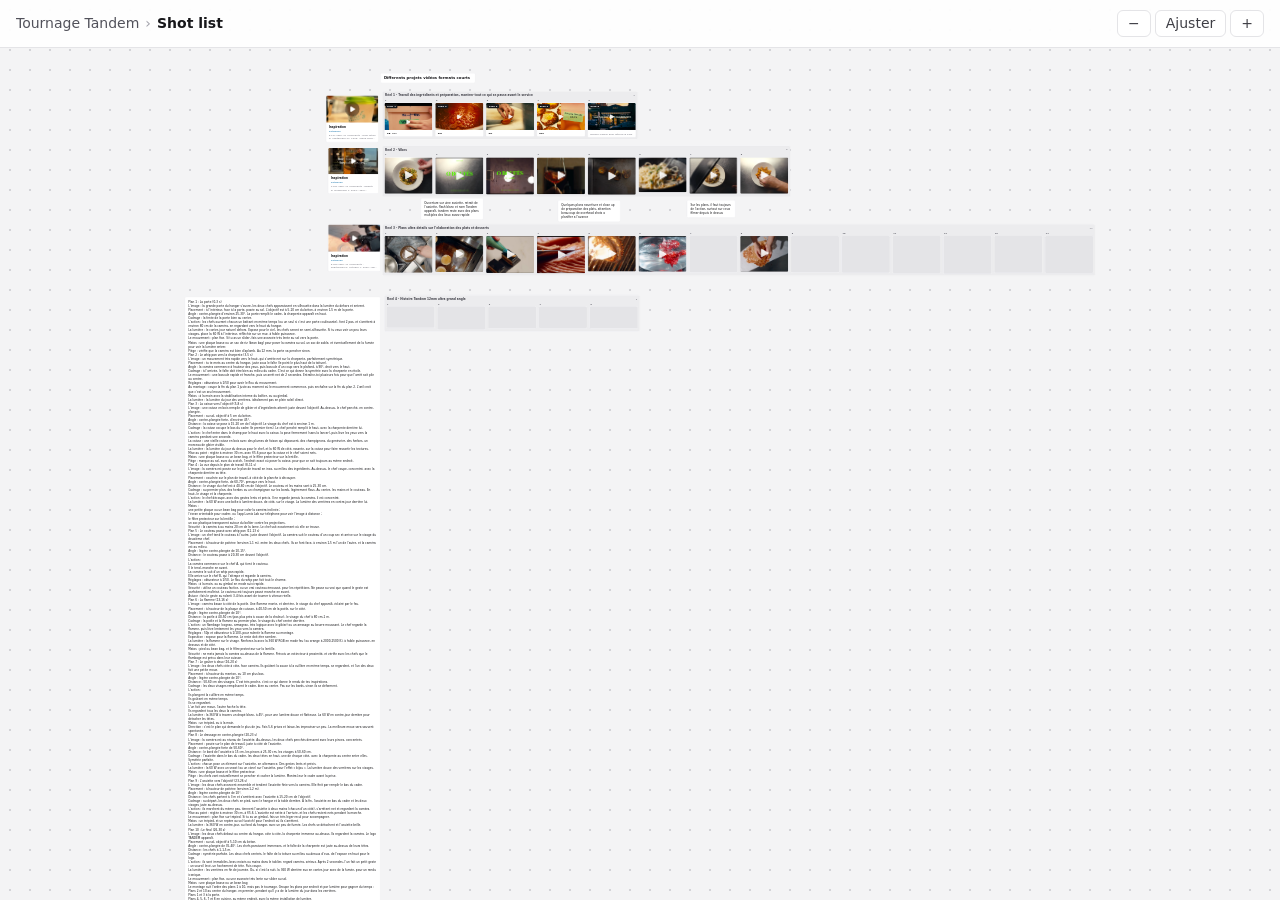
==== commit c546e770: "Publier Tournage Tandem" ====
--- a/tournage-tandem-293031/b-WGb30FgAr3.html
+++ b/tournage-tandem-293031/b-WGb30FgAr3.html
@@ -10,11 +10,11 @@
 <body>
 <header class="lb-bar"><nav class="lb-title"><a href="index.html">Tournage Tandem</a><span class="lb-sep">›</span><span>Shot list</span></nav>
 <span class="lb-tools"><button type="button" data-zoom="out" aria-label="Dézoomer">−</button><button type="button" data-zoom="fit">Ajuster</button><button type="button" data-zoom="in" aria-label="Zoomer">+</button></span></header>
-<main id="lb-viewport"><div id="lb-board" data-w="3894" data-h="1084" style="width:3894px;height:1084px"><div class="absolute top-0 left-0 origin-top-left" style="transform: translate(1520px, 90px);"><svg class="pointer-events-none absolute top-0 left-0 overflow-visible" width="1" height="1"><defs><marker id="arrowhead" viewBox="0 0 10 10" refX="9" refY="5" markerWidth="7" markerHeight="7" orient="auto-start-reverse"><path d="M0,0 L10,5 L0,10 z" fill="context-stroke"></path></marker></defs></svg><div data-card-id="dCtlnamUzq" tabindex="0" aria-label="Carte note" aria-selected="false" class="group absolute top-0 left-0 rounded-md border border-zinc-200 select-none " style="transform: translate(-1210px, -50px); width: 470px; z-index: 21; background: var(--color-surface);"><div class="note-content px-4 py-3"><div><h1>Differents projets vidéos formats courts</h1><h1></h1><p></p></div></div></div><div data-card-id="lYd85CdyR_" tabindex="0" aria-label="Carte colonne" aria-selected="false" class="group absolute top-0 left-0 rounded-md border border-zinc-200 select-none " style="transform: translate(-1200px, 40px); width: max-content; z-index: 41; background: var(--color-surface);"><div class="rounded-md bg-zinc-200/70 p-2"><div class="mb-2 flex items-center gap-2 px-1 text-sm font-semibold text-zinc-700"><span class="flex-1">Réel 1 - Travail des ingrédients et préparation, montrer tout ce qui se passe avant le service</span><span class="text-xs font-normal text-zinc-500">5</span></div><div data-column-list="lYd85CdyR_" data-column-layout="strip" class="flex min-h-16 min-w-60 flex-row gap-3"><div data-column-child="true" class="w-60 shrink-0"><div class="mb-1 px-1 font-mono text-xs font-semibold text-zinc-600">1</div><div data-card-id="Q7ZxVivZQz" class="relative rounded-md border border-zinc-200 " style="background: var(--color-surface);"><div class="text-sm"><div data-slot-drop="Q7ZxVivZQz" class="relative "><div class="relative overflow-hidden bg-zinc-200 rounded-t-md" style="aspect-ratio: 16 / 9;"><img alt="Plan 1" draggable="false" decoding="async" class="h-full w-full object-cover" src="media/i32.png"></div><span class="absolute top-1.5 left-1.5 rounded bg-ink px-2 py-0.5 text-xs font-semibold text-white">Plan 1</span></div><div class="space-y-1 px-3 py-2"><div class="flex flex-wrap items-baseline gap-x-2 text-xs"><span class="font-semibold" title="Plan d'ensemble">PE</span><span>Fixe</span></div></div></div></div></div><div data-column-child="true" class="w-60 shrink-0"><div class="mb-1 px-1 font-mono text-xs font-semibold text-zinc-600">2</div><div data-card-id="vejKQGjIOx" class="relative rounded-md border border-zinc-200 " style="background: var(--color-surface);"><div class="text-sm"><div data-slot-drop="vejKQGjIOx" class="relative "><div class="relative overflow-hidden bg-zinc-200 rounded-t-md" style="aspect-ratio: 16 / 9;"><img alt="Plan 2" draggable="false" decoding="async" class="h-full w-full object-cover" src="media/i33.png"></div><span class="absolute top-1.5 left-1.5 rounded bg-ink px-2 py-0.5 text-xs font-semibold text-white">Plan 2</span></div><div class="space-y-1 px-3 py-2"><div class="flex flex-wrap items-baseline gap-x-2 text-xs"><span class="font-semibold" title="Plan moyen">PM</span></div></div></div></div></div><div data-column-child="true" class="w-60 shrink-0"><div class="mb-1 px-1 font-mono text-xs font-semibold text-zinc-600">3</div><div data-card-id="mMvWN4nXO-" class="relative rounded-md border border-zinc-200 " style="background: var(--color-surface);"><div class="text-sm"><div data-slot-drop="mMvWN4nXO-" class="relative "><div class="relative overflow-hidden bg-zinc-200 rounded-t-md" style="aspect-ratio: 16 / 9;"><img alt="Plan 3" draggable="false" decoding="async" class="h-full w-full object-cover" src="media/i34.png"></div><span class="absolute top-1.5 left-1.5 rounded bg-ink px-2 py-0.5 text-xs font-semibold text-white">Plan 3</span></div><div class="space-y-1 px-3 py-2"><div class="flex flex-wrap items-baseline gap-x-2 text-xs"><span class="font-semibold" title="Gros plan">GP</span></div></div></div></div></div><div data-column-child="true" class="w-60 shrink-0"><div class="mb-1 px-1 font-mono text-xs font-semibold text-zinc-600">4</div><div data-card-id="aWDy6KG71j" class="relative rounded-md border border-zinc-200 " style="background: var(--color-surface);"><div class="text-sm"><div data-slot-drop="aWDy6KG71j" class="relative "><div class="relative overflow-hidden bg-zinc-200 rounded-t-md" style="aspect-ratio: 16 / 9;"><img alt="Plan 4" draggable="false" decoding="async" class="h-full w-full object-cover" src="media/i35.png"></div><span class="absolute top-1.5 left-1.5 rounded bg-ink px-2 py-0.5 text-xs font-semibold text-white">Plan 4</span></div><div class="space-y-1 px-3 py-2"><div class="flex flex-wrap items-baseline gap-x-2 text-xs"><span class="font-semibold" title="Insert">INS</span></div></div></div></div></div><div data-column-child="true" class="w-60 shrink-0"><div class="mb-1 px-1 font-mono text-xs font-semibold text-zinc-600">5</div><div data-card-id="jsorGS1q9v" class="relative rounded-md border border-zinc-200 " style="background: var(--color-surface);"><div class="text-sm"><div data-slot-drop="jsorGS1q9v" class="relative "><div class="relative overflow-hidden bg-zinc-200 rounded-t-md" style="aspect-ratio: 16 / 9;"><img alt="Plan 5" draggable="false" decoding="async" class="h-full w-full object-cover" src="media/i36.png"></div><span class="absolute top-1.5 left-1.5 rounded bg-ink px-2 py-0.5 text-xs font-semibold text-white">Plan 5</span></div><div class="space-y-1 px-3 py-2"><div class="flex flex-wrap items-baseline gap-x-2 text-xs"></div><p class="text-xs text-zinc-500">Double-cliquer pour décrire le plan</p></div></div></div></div></div></div></div><div data-card-id="snqbeC9Bey" tabindex="0" aria-label="Carte colonne" aria-selected="false" class="group absolute top-0 left-0 rounded-md border border-zinc-200 select-none " style="transform: translate(-1200px, 310px); width: max-content; z-index: 48; background: var(--color-surface);"><div class="rounded-md bg-zinc-200/70 p-2"><div class="mb-2 flex items-center gap-2 px-1 text-sm font-semibold text-zinc-700"><span class="flex-1">Reel 2 - Vibes</span><span class="text-xs font-normal text-zinc-500">8</span></div><div data-column-list="snqbeC9Bey" data-column-layout="strip" class="flex min-h-16 min-w-60 flex-row gap-3"><div data-column-child="true" class="w-60 shrink-0"><div class="mb-1 px-1 font-mono text-xs font-semibold text-zinc-600">1</div><div data-card-id="lwucQ2GyCi" class="relative rounded-md border border-zinc-200 " style="background: var(--color-surface);"><div><div class="relative overflow-hidden bg-zinc-200 rounded-md" style="aspect-ratio: 772 / 584;"><img alt="" draggable="false" decoding="async" class="h-full w-full object-cover" src="media/i37.png"></div></div></div></div><div data-column-child="true" class="w-60 shrink-0"><div class="mb-1 px-1 font-mono text-xs font-semibold text-zinc-600">2</div><div data-card-id="BXLUthMDbT" class="relative rounded-md border border-zinc-200 " style="background: var(--color-surface);"><div><div class="relative overflow-hidden bg-zinc-200 rounded-md" style="aspect-ratio: 776 / 598;"><img alt="" draggable="false" decoding="async" class="h-full w-full object-cover" src="media/i38.png"></div></div></div></div><div data-column-child="true" class="w-60 shrink-0"><div class="mb-1 px-1 font-mono text-xs font-semibold text-zinc-600">3</div><div data-card-id="If5hEMYt8L" class="relative rounded-md border border-zinc-200 " style="background: var(--color-surface);"><div><div class="relative overflow-hidden bg-zinc-200 rounded-md" style="aspect-ratio: 780 / 604;"><img alt="" draggable="false" decoding="async" class="h-full w-full object-cover" src="media/i39.png"></div></div></div></div><div data-column-child="true" class="w-60 shrink-0"><div class="mb-1 px-1 font-mono text-xs font-semibold text-zinc-600">4</div><div data-card-id="LmFI2dB62s" class="relative rounded-md border border-zinc-200 " style="background: var(--color-surface);"><div><div class="relative overflow-hidden bg-zinc-200 rounded-md" style="aspect-ratio: 768 / 590;"><img alt="" draggable="false" decoding="async" class="h-full w-full object-cover" src="media/i40.png"></div></div></div></div><div data-column-child="true" class="w-60 shrink-0"><div class="mb-1 px-1 font-mono text-xs font-semibold text-zinc-600">5</div><div data-card-id="OQ0rm8Z_EU" class="relative rounded-md border border-zinc-200 " style="background: var(--color-surface);"><div><div class="relative overflow-hidden bg-zinc-200 rounded-md" style="aspect-ratio: 780 / 606;"><img alt="" draggable="false" decoding="async" class="h-full w-full object-cover" src="media/i41.png"></div></div></div></div><div data-column-child="true" class="w-60 shrink-0"><div class="mb-1 px-1 font-mono text-xs font-semibold text-zinc-600">6</div><div data-card-id="yTVjdJzgz1" class="relative rounded-md border border-zinc-200 " style="background: var(--color-surface);"><div><div class="relative overflow-hidden bg-zinc-200 rounded-md" style="aspect-ratio: 760 / 552;"><img alt="" draggable="false" decoding="async" class="h-full w-full object-cover" src="media/i42.png"></div></div></div></div><div data-column-child="true" class="w-60 shrink-0"><div class="mb-1 px-1 font-mono text-xs font-semibold text-zinc-600">7</div><div data-card-id="GX03kAtjgn" class="relative rounded-md border border-zinc-200 " style="background: var(--color-surface);"><div><div class="relative overflow-hidden bg-zinc-200 rounded-md" style="aspect-ratio: 794 / 600;"><img alt="" draggable="false" decoding="async" class="h-full w-full object-cover" src="media/i43.png"></div></div></div></div><div data-column-child="true" class="w-60 shrink-0"><div class="mb-1 px-1 font-mono text-xs font-semibold text-zinc-600">8</div><div data-card-id="P6rc7p_Nj7" class="relative rounded-md border border-zinc-200 " style="background: var(--color-surface);"><div><div class="relative overflow-hidden bg-zinc-200 rounded-md" style="aspect-ratio: 774 / 586;"><img alt="" draggable="false" decoding="async" class="h-full w-full object-cover" src="media/i44.png"></div></div></div></div></div></div></div><div data-card-id="aTx4jNMhDa" tabindex="0" aria-label="Carte note" aria-selected="false" class="group absolute top-0 left-0 rounded-md border border-zinc-200 select-none " style="transform: translate(-1010px, 570px); width: 310px; z-index: 83; background: var(--color-surface);"><div class="note-content px-4 py-3"><div><p>Ouverture sur uine assiette, retrait de l’assiette, flash blanc et nom Tandem apparaît, tandem reste avec des plans multiples des lieux assez rapide</p></div></div></div><div data-card-id="S3rdog1DO0" tabindex="0" aria-label="Carte note" aria-selected="false" class="group absolute top-0 left-0 rounded-md border border-zinc-200 select-none " style="transform: translate(-330px, 580px); width: 310px; z-index: 84; background: var(--color-surface);"><div class="note-content px-4 py-3"><div><p>Quelques plans nourriture et close up de préparation des plats, attention beaucoup de overhead shots a planifier a l'avance</p></div></div></div><div data-card-id="B06QOSQJeq" tabindex="0" aria-label="Carte note" aria-selected="false" class="group absolute top-0 left-0 rounded-md border border-zinc-200 select-none " style="transform: translate(310px, 580px); width: 240px; z-index: 79; background: var(--color-surface);"><div class="note-content px-4 py-3"><div><p>Sur les plans, il faut toujours de l’action, surtout sur ceux filmer depuis le dessus</p></div></div></div><div data-card-id="mDhb9ZPly9" tabindex="0" aria-label="Carte lien" aria-selected="false" class="group absolute top-0 left-0 rounded-md border border-zinc-200 select-none " style="transform: translate(-1470px, 320px); width: 250px; z-index: 91; background: var(--color-surface);"><div class="text-sm" data-export-link="https://www.instagram.com/reel/DfMyymztk6q/?utm_source=ig_web_copy_link&amp;srtk=MzRlODBiNWFlZA=="><div data-open-link="https://www.instagram.com/reel/DfMyymztk6q/?utm_source=ig_web_copy_link&amp;srtk=MzRlODBiNWFlZA==" class="cursor-pointer"><div class="relative overflow-hidden bg-zinc-200 rounded-t-md" style="aspect-ratio: 1.91 / 1;"><img alt="Inspiration" draggable="false" decoding="async" class="h-full w-full object-cover" src="media/i45.jpg"></div></div><div class="space-y-1 px-3 py-2.5"><div data-open-link="https://www.instagram.com/reel/DfMyymztk6q/?utm_source=ig_web_copy_link&amp;srtk=MzRlODBiNWFlZA==" class="font-semibold break-words cursor-pointer hover:underline">Inspiration</div><a href="https://www.instagram.com/reel/DfMyymztk6q/?utm_source=ig_web_copy_link&amp;srtk=MzRlODBiNWFlZA==" target="_blank" rel="noopener noreferrer" class="block truncate text-xs text-sky-700 hover:underline">Instagram</a><p class="line-clamp-2 text-xs text-zinc-500">1,201 likes, 14 comments - jakobtr le&nbsp; November 1, 2026: "Your restaurant doesn’t need more content, I deserves higher quality content. 📸 Food content is not always about glossy images and perfectly plated dishes. It’s the feeling which surrounds the dish when you eat it. ✨
+<main id="lb-viewport"><div id="lb-board" data-w="4594" data-h="4056" style="width:4594px;height:4056px"><div class="absolute top-0 left-0 origin-top-left" style="transform: translate(2220px, 90px);"><svg class="pointer-events-none absolute top-0 left-0 overflow-visible" width="1" height="1"><defs><marker id="arrowhead" viewBox="0 0 10 10" refX="9" refY="5" markerWidth="7" markerHeight="7" orient="auto-start-reverse"><path d="M0,0 L10,5 L0,10 z" fill="context-stroke"></path></marker></defs></svg><div data-card-id="dCtlnamUzq" tabindex="0" aria-label="Carte note" aria-selected="false" class="group absolute top-0 left-0 rounded-md border border-zinc-200 select-none " style="transform: translate(-1210px, -50px); width: 470px; z-index: 21; background: var(--color-surface);"><div class="note-content px-4 py-3"><div><h1>Differents projets vidéos formats courts</h1><h1></h1><p></p></div></div></div><div data-card-id="lYd85CdyR_" tabindex="0" aria-label="Carte colonne" aria-selected="false" class="group absolute top-0 left-0 rounded-md border border-zinc-200 select-none " style="transform: translate(-1200px, 40px); width: max-content; z-index: 41; background: var(--color-surface);"><div class="rounded-md bg-zinc-200/70 p-2"><div class="mb-2 flex items-center gap-2 px-1 text-sm font-semibold text-zinc-700"><span class="flex-1">Réel 1 - Travail des ingrédients et préparation, montrer tout ce qui se passe avant le service</span><span class="text-xs font-normal text-zinc-500">5</span></div><div data-column-list="lYd85CdyR_" data-column-layout="strip" class="flex min-h-16 min-w-60 flex-row gap-3"><div data-column-child="true" class="w-60 shrink-0"><div class="mb-1 px-1 font-mono text-xs font-semibold text-zinc-600">1</div><div data-card-id="Q7ZxVivZQz" class="relative rounded-md border border-zinc-200 " style="background: var(--color-surface);"><div class="text-sm"><div data-slot-drop="Q7ZxVivZQz" class="relative "><div class="relative overflow-hidden bg-zinc-200 rounded-t-md" style="aspect-ratio: 16 / 9;"><img alt="Plan 1" draggable="false" decoding="async" class="h-full w-full object-cover" src="media/i32.png"></div><span class="absolute top-1.5 left-1.5 rounded bg-ink px-2 py-0.5 text-xs font-semibold text-white">Plan 1</span></div><div class="space-y-1 px-3 py-2"><div class="flex flex-wrap items-baseline gap-x-2 text-xs"><span class="font-semibold" title="Plan d'ensemble">PE</span><span>Fixe</span></div></div></div></div></div><div data-column-child="true" class="w-60 shrink-0"><div class="mb-1 px-1 font-mono text-xs font-semibold text-zinc-600">2</div><div data-card-id="vejKQGjIOx" class="relative rounded-md border border-zinc-200 " style="background: var(--color-surface);"><div class="text-sm"><div data-slot-drop="vejKQGjIOx" class="relative "><div class="relative overflow-hidden bg-zinc-200 rounded-t-md" style="aspect-ratio: 16 / 9;"><img alt="Plan 2" draggable="false" decoding="async" class="h-full w-full object-cover" src="media/i33.png"></div><span class="absolute top-1.5 left-1.5 rounded bg-ink px-2 py-0.5 text-xs font-semibold text-white">Plan 2</span></div><div class="space-y-1 px-3 py-2"><div class="flex flex-wrap items-baseline gap-x-2 text-xs"><span class="font-semibold" title="Plan moyen">PM</span></div></div></div></div></div><div data-column-child="true" class="w-60 shrink-0"><div class="mb-1 px-1 font-mono text-xs font-semibold text-zinc-600">3</div><div data-card-id="mMvWN4nXO-" class="relative rounded-md border border-zinc-200 " style="background: var(--color-surface);"><div class="text-sm"><div data-slot-drop="mMvWN4nXO-" class="relative "><div class="relative overflow-hidden bg-zinc-200 rounded-t-md" style="aspect-ratio: 16 / 9;"><img alt="Plan 3" draggable="false" decoding="async" class="h-full w-full object-cover" src="media/i34.png"></div><span class="absolute top-1.5 left-1.5 rounded bg-ink px-2 py-0.5 text-xs font-semibold text-white">Plan 3</span></div><div class="space-y-1 px-3 py-2"><div class="flex flex-wrap items-baseline gap-x-2 text-xs"><span class="font-semibold" title="Gros plan">GP</span></div></div></div></div></div><div data-column-child="true" class="w-60 shrink-0"><div class="mb-1 px-1 font-mono text-xs font-semibold text-zinc-600">4</div><div data-card-id="aWDy6KG71j" class="relative rounded-md border border-zinc-200 " style="background: var(--color-surface);"><div class="text-sm"><div data-slot-drop="aWDy6KG71j" class="relative "><div class="relative overflow-hidden bg-zinc-200 rounded-t-md" style="aspect-ratio: 16 / 9;"><img alt="Plan 4" draggable="false" decoding="async" class="h-full w-full object-cover" src="media/i35.png"></div><span class="absolute top-1.5 left-1.5 rounded bg-ink px-2 py-0.5 text-xs font-semibold text-white">Plan 4</span></div><div class="space-y-1 px-3 py-2"><div class="flex flex-wrap items-baseline gap-x-2 text-xs"><span class="font-semibold" title="Insert">INS</span></div></div></div></div></div><div data-column-child="true" class="w-60 shrink-0"><div class="mb-1 px-1 font-mono text-xs font-semibold text-zinc-600">5</div><div data-card-id="jsorGS1q9v" class="relative rounded-md border border-zinc-200 " style="background: var(--color-surface);"><div class="text-sm"><div data-slot-drop="jsorGS1q9v" class="relative "><div class="relative overflow-hidden bg-zinc-200 rounded-t-md" style="aspect-ratio: 16 / 9;"><img alt="Plan 5" draggable="false" decoding="async" class="h-full w-full object-cover" src="media/i36.png"></div><span class="absolute top-1.5 left-1.5 rounded bg-ink px-2 py-0.5 text-xs font-semibold text-white">Plan 5</span></div><div class="space-y-1 px-3 py-2"><div class="flex flex-wrap items-baseline gap-x-2 text-xs"></div><p class="text-xs text-zinc-500">Double-cliquer pour décrire le plan</p></div></div></div></div></div></div></div><div data-card-id="snqbeC9Bey" tabindex="0" aria-label="Carte colonne" aria-selected="false" class="group absolute top-0 left-0 rounded-md border border-zinc-200 select-none " style="transform: translate(-1200px, 310px); width: max-content; z-index: 48; background: var(--color-surface);"><div class="rounded-md bg-zinc-200/70 p-2"><div class="mb-2 flex items-center gap-2 px-1 text-sm font-semibold text-zinc-700"><span class="flex-1">Reel 2 - Vibes</span><span class="text-xs font-normal text-zinc-500">8</span></div><div data-column-list="snqbeC9Bey" data-column-layout="strip" class="flex min-h-16 min-w-60 flex-row gap-3"><div data-column-child="true" class="w-60 shrink-0"><div class="mb-1 px-1 font-mono text-xs font-semibold text-zinc-600">1</div><div data-card-id="lwucQ2GyCi" class="relative rounded-md border border-zinc-200 " style="background: var(--color-surface);"><div><div class="relative overflow-hidden bg-zinc-200 rounded-md" style="aspect-ratio: 772 / 584;"><img alt="" draggable="false" decoding="async" class="h-full w-full object-cover" src="media/i37.png"></div></div></div></div><div data-column-child="true" class="w-60 shrink-0"><div class="mb-1 px-1 font-mono text-xs font-semibold text-zinc-600">2</div><div data-card-id="BXLUthMDbT" class="relative rounded-md border border-zinc-200 " style="background: var(--color-surface);"><div><div class="relative overflow-hidden bg-zinc-200 rounded-md" style="aspect-ratio: 776 / 598;"><img alt="" draggable="false" decoding="async" class="h-full w-full object-cover" src="media/i38.png"></div></div></div></div><div data-column-child="true" class="w-60 shrink-0"><div class="mb-1 px-1 font-mono text-xs font-semibold text-zinc-600">3</div><div data-card-id="If5hEMYt8L" class="relative rounded-md border border-zinc-200 " style="background: var(--color-surface);"><div><div class="relative overflow-hidden bg-zinc-200 rounded-md" style="aspect-ratio: 780 / 604;"><img alt="" draggable="false" decoding="async" class="h-full w-full object-cover" src="media/i39.png"></div></div></div></div><div data-column-child="true" class="w-60 shrink-0"><div class="mb-1 px-1 font-mono text-xs font-semibold text-zinc-600">4</div><div data-card-id="LmFI2dB62s" class="relative rounded-md border border-zinc-200 " style="background: var(--color-surface);"><div><div class="relative overflow-hidden bg-zinc-200 rounded-md" style="aspect-ratio: 768 / 590;"><img alt="" draggable="false" decoding="async" class="h-full w-full object-cover" src="media/i40.png"></div></div></div></div><div data-column-child="true" class="w-60 shrink-0"><div class="mb-1 px-1 font-mono text-xs font-semibold text-zinc-600">5</div><div data-card-id="OQ0rm8Z_EU" class="relative rounded-md border border-zinc-200 " style="background: var(--color-surface);"><div><div class="relative overflow-hidden bg-zinc-200 rounded-md" style="aspect-ratio: 780 / 606;"><img alt="" draggable="false" decoding="async" class="h-full w-full object-cover" src="media/i41.png"></div></div></div></div><div data-column-child="true" class="w-60 shrink-0"><div class="mb-1 px-1 font-mono text-xs font-semibold text-zinc-600">6</div><div data-card-id="yTVjdJzgz1" class="relative rounded-md border border-zinc-200 " style="background: var(--color-surface);"><div><div class="relative overflow-hidden bg-zinc-200 rounded-md" style="aspect-ratio: 760 / 552;"><img alt="" draggable="false" decoding="async" class="h-full w-full object-cover" src="media/i42.png"></div></div></div></div><div data-column-child="true" class="w-60 shrink-0"><div class="mb-1 px-1 font-mono text-xs font-semibold text-zinc-600">7</div><div data-card-id="GX03kAtjgn" class="relative rounded-md border border-zinc-200 " style="background: var(--color-surface);"><div><div class="relative overflow-hidden bg-zinc-200 rounded-md" style="aspect-ratio: 794 / 600;"><img alt="" draggable="false" decoding="async" class="h-full w-full object-cover" src="media/i43.png"></div></div></div></div><div data-column-child="true" class="w-60 shrink-0"><div class="mb-1 px-1 font-mono text-xs font-semibold text-zinc-600">8</div><div data-card-id="P6rc7p_Nj7" class="relative rounded-md border border-zinc-200 " style="background: var(--color-surface);"><div><div class="relative overflow-hidden bg-zinc-200 rounded-md" style="aspect-ratio: 774 / 586;"><img alt="" draggable="false" decoding="async" class="h-full w-full object-cover" src="media/i44.png"></div></div></div></div></div></div></div><div data-card-id="aTx4jNMhDa" tabindex="0" aria-label="Carte note" aria-selected="false" class="group absolute top-0 left-0 rounded-md border border-zinc-200 select-none " style="transform: translate(-1010px, 570px); width: 310px; z-index: 83; background: var(--color-surface);"><div class="note-content px-4 py-3"><div><p>Ouverture sur uine assiette, retrait de l’assiette, flash blanc et nom Tandem apparaît, tandem reste avec des plans multiples des lieux assez rapide</p></div></div></div><div data-card-id="S3rdog1DO0" tabindex="0" aria-label="Carte note" aria-selected="false" class="group absolute top-0 left-0 rounded-md border border-zinc-200 select-none " style="transform: translate(-330px, 580px); width: 310px; z-index: 84; background: var(--color-surface);"><div class="note-content px-4 py-3"><div><p>Quelques plans nourriture et close up de préparation des plats, attention beaucoup de overhead shots a planifier a l'avance</p></div></div></div><div data-card-id="B06QOSQJeq" tabindex="0" aria-label="Carte note" aria-selected="false" class="group absolute top-0 left-0 rounded-md border border-zinc-200 select-none " style="transform: translate(310px, 580px); width: 240px; z-index: 79; background: var(--color-surface);"><div class="note-content px-4 py-3"><div><p>Sur les plans, il faut toujours de l’action, surtout sur ceux filmer depuis le dessus</p></div></div></div><div data-card-id="mDhb9ZPly9" tabindex="0" aria-label="Carte lien" aria-selected="false" class="group absolute top-0 left-0 rounded-md border border-zinc-200 select-none " style="transform: translate(-1470px, 320px); width: 250px; z-index: 91; background: var(--color-surface);"><div class="text-sm" data-export-link="https://www.instagram.com/reel/DfMyymztk6q/?utm_source=ig_web_copy_link&amp;srtk=MzRlODBiNWFlZA=="><div data-open-link="https://www.instagram.com/reel/DfMyymztk6q/?utm_source=ig_web_copy_link&amp;srtk=MzRlODBiNWFlZA==" class="cursor-pointer"><div class="relative overflow-hidden bg-zinc-200 rounded-t-md" style="aspect-ratio: 1.91 / 1;"><img alt="Inspiration" draggable="false" decoding="async" class="h-full w-full object-cover" src="media/i45.jpg"></div></div><div class="space-y-1 px-3 py-2.5"><div data-open-link="https://www.instagram.com/reel/DfMyymztk6q/?utm_source=ig_web_copy_link&amp;srtk=MzRlODBiNWFlZA==" class="font-semibold break-words cursor-pointer hover:underline">Inspiration</div><a href="https://www.instagram.com/reel/DfMyymztk6q/?utm_source=ig_web_copy_link&amp;srtk=MzRlODBiNWFlZA==" target="_blank" rel="noopener noreferrer" class="block truncate text-xs text-sky-700 hover:underline">Instagram</a><p class="line-clamp-2 text-xs text-zinc-500">1,201 likes, 14 comments - jakobtr le&nbsp; November 1, 2026: "Your restaurant doesn’t need more content, I deserves higher quality content. 📸 Food content is not always about glossy images and perfectly plated dishes. It’s the feeling which surrounds the dish when you eat it. ✨
 .
 .
 .
-#hospitalitycontent #restaurantcontent #viennaphotographer".</p></div></div></div><div data-card-id="FCoIdorJvm" tabindex="0" aria-label="Carte lien" aria-selected="false" class="group absolute top-0 left-0 rounded-md border border-zinc-200 select-none " style="transform: translate(-1480px, 60px); width: 260px; z-index: 92; background: var(--color-surface);"><div class="text-sm" data-export-link="https://www.instagram.com/reel/DdzMhLtAmSv/?utm_source=ig_web_copy_link&amp;dlrf=MzRlODBiNWFlZA==&amp;srtk=MzRlODBiNWFlZA=="><div data-open-link="https://www.instagram.com/reel/DdzMhLtAmSv/?utm_source=ig_web_copy_link&amp;dlrf=MzRlODBiNWFlZA==&amp;srtk=MzRlODBiNWFlZA==" class="cursor-pointer"><div class="relative overflow-hidden bg-zinc-200 rounded-t-md" style="aspect-ratio: 1.91 / 1;"><img alt="Inspiration" draggable="false" decoding="async" class="h-full w-full object-cover" src="media/i46.jpg"></div></div><div class="space-y-1 px-3 py-2.5"><div data-open-link="https://www.instagram.com/reel/DdzMhLtAmSv/?utm_source=ig_web_copy_link&amp;dlrf=MzRlODBiNWFlZA==&amp;srtk=MzRlODBiNWFlZA==" class="font-semibold break-words cursor-pointer hover:underline">Inspiration</div><a href="https://www.instagram.com/reel/DdzMhLtAmSv/?utm_source=ig_web_copy_link&amp;dlrf=MzRlODBiNWFlZA==&amp;srtk=MzRlODBiNWFlZA==" target="_blank" rel="noopener noreferrer" class="block truncate text-xs text-sky-700 hover:underline">Instagram</a><p class="line-clamp-2 text-xs text-zinc-500">6,147 likes, 37 comments - shop.arties le&nbsp; September 27, 2026: "Good food starts with good ingredients… and good people.".</p></div></div></div><div data-card-id="4OJruh97SJ" tabindex="0" aria-label="Carte lien" aria-selected="false" class="group absolute top-0 left-0 rounded-md border border-zinc-200 select-none " style="transform: translate(-1470px, 700px); width: 260px; z-index: 141; background: var(--color-surface);"><div class="text-sm" data-export-link="https://www.instagram.com/reel/DeNI3dYzIHZ/?utm_source=ig_web_copy_link&amp;srtk=MzRlODBiNWFlZA=="><div data-open-link="https://www.instagram.com/reel/DeNI3dYzIHZ/?utm_source=ig_web_copy_link&amp;srtk=MzRlODBiNWFlZA==" class="cursor-pointer"><div class="relative overflow-hidden bg-zinc-200 rounded-t-md" style="aspect-ratio: 1.91 / 1;"><img alt="Inspiration" draggable="false" decoding="async" class="h-full w-full object-cover" src="media/i47.jpg"></div></div><div class="space-y-1 px-3 py-2.5"><div data-open-link="https://www.instagram.com/reel/DeNI3dYzIHZ/?utm_source=ig_web_copy_link&amp;srtk=MzRlODBiNWFlZA==" class="font-semibold break-words cursor-pointer hover:underline">Inspiration</div><a href="https://www.instagram.com/reel/DeNI3dYzIHZ/?utm_source=ig_web_copy_link&amp;srtk=MzRlODBiNWFlZA==" target="_blank" rel="noopener noreferrer" class="block truncate text-xs text-sky-700 hover:underline">Instagram</a><p class="line-clamp-2 text-xs text-zinc-500">5,069 likes, 41 comments - heartmedia le&nbsp; October 7, 2026: "age is just a number".</p></div></div></div><div data-card-id="qRXwNI5EcG" tabindex="0" aria-label="Carte colonne" aria-selected="false" class="group absolute top-0 left-0 rounded-md border border-zinc-200 select-none " style="transform: translate(-1200px, 700px); width: max-content; z-index: 140; background: var(--color-surface);"><div class="rounded-md bg-zinc-200/70 p-2"><div class="mb-2 flex items-center gap-2 px-1 text-sm font-semibold text-zinc-700"><span class="flex-1">Reel 3 - Plans ultra details sur l’elaboration des plats et desserts</span><span class="text-xs font-normal text-zinc-500">14</span></div><div data-column-list="qRXwNI5EcG" data-column-layout="strip" class="flex min-h-16 min-w-60 flex-row gap-3"><div data-column-child="true" class="w-60 shrink-0"><div class="mb-1 px-1 font-mono text-xs font-semibold text-zinc-600">1</div><div data-card-id="e3N5g_aNcK" class="relative rounded-md border border-zinc-200 " style="background: var(--color-surface);"><div><div class="relative overflow-hidden bg-zinc-200 rounded-md" style="aspect-ratio: 982 / 750;"><img alt="" draggable="false" decoding="async" class="h-full w-full object-cover" src="media/i48.png"></div></div></div></div><div data-column-child="true" class="w-60 shrink-0"><div class="mb-1 px-1 font-mono text-xs font-semibold text-zinc-600">2</div><div data-card-id="oQMYcrZsNC" class="relative rounded-md border border-zinc-200 " style="background: var(--color-surface);"><div><div class="relative overflow-hidden bg-zinc-200 rounded-md" style="aspect-ratio: 998 / 748;"><img alt="" draggable="false" decoding="async" class="h-full w-full object-cover" src="media/i49.png"></div></div></div></div><div data-column-child="true" class="w-60 shrink-0"><div class="mb-1 px-1 font-mono text-xs font-semibold text-zinc-600">3</div><div data-card-id="t37DSs82KM" class="relative rounded-md border border-zinc-200 " style="background: var(--color-surface);"><div><div class="relative overflow-hidden bg-zinc-200 rounded-md" style="aspect-ratio: 980 / 752;"><img alt="" draggable="false" decoding="async" class="h-full w-full object-cover" src="media/i50.png"></div></div></div></div><div data-column-child="true" class="w-60 shrink-0"><div class="mb-1 px-1 font-mono text-xs font-semibold text-zinc-600">4</div><div data-card-id="vbXCqbHZ4l" class="relative rounded-md border border-zinc-200 " style="background: var(--color-surface);"><div><div class="relative overflow-hidden bg-zinc-200 rounded-md" style="aspect-ratio: 988 / 768;"><img alt="" draggable="false" decoding="async" class="h-full w-full object-cover" src="media/i51.png"></div></div></div></div><div data-column-child="true" class="w-60 shrink-0"><div class="mb-1 px-1 font-mono text-xs font-semibold text-zinc-600">5</div><div data-card-id="BFdvA3UdGw" class="relative rounded-md border border-zinc-200 " style="background: var(--color-surface);"><div><div class="relative overflow-hidden bg-zinc-200 rounded-md" style="aspect-ratio: 1010 / 748;"><img alt="" draggable="false" decoding="async" class="h-full w-full object-cover" src="media/i52.png"></div></div></div></div><div data-column-child="true" class="w-60 shrink-0"><div class="mb-1 px-1 font-mono text-xs font-semibold text-zinc-600">6</div><div data-card-id="cVEyBNfCuD" class="relative rounded-md border border-zinc-200 " style="background: var(--color-surface);"><div><div class="relative overflow-hidden bg-zinc-200 rounded-md" style="aspect-ratio: 1008 / 748;"><img alt="" draggable="false" decoding="async" class="h-full w-full object-cover" src="media/i53.png"></div></div></div></div><div data-column-child="true" class="w-60 shrink-0"><div class="mb-1 px-1 font-mono text-xs font-semibold text-zinc-600">7</div><div data-card-id="TlgwyXwSTY" class="relative rounded-md border border-zinc-200 " style="background: var(--color-surface);"><div><div class="relative overflow-hidden bg-zinc-200 rounded-md" style="aspect-ratio: 984 / 742;"><img alt="" draggable="false" decoding="async" class="h-full w-full object-cover" src="media/i54.png"></div></div></div></div><div data-column-child="true" class="w-60 shrink-0"><div class="mb-1 px-1 font-mono text-xs font-semibold text-zinc-600">8</div><div data-card-id="e-RfLl3jDl" class="relative rounded-md border border-zinc-200 " style="background: var(--color-surface);"><div><div class="relative overflow-hidden bg-zinc-200 rounded-md" style="aspect-ratio: 972 / 724;"><img alt="" draggable="false" decoding="async" class="h-full w-full object-cover" src="media/i55.png"></div></div></div></div><div data-column-child="true" class="w-60 shrink-0"><div class="mb-1 px-1 font-mono text-xs font-semibold text-zinc-600">9</div><div data-card-id="YazxeTqsY_" class="relative rounded-md border border-zinc-200 " style="background: var(--color-surface);"><div><div class="relative overflow-hidden bg-zinc-200 rounded-md" style="aspect-ratio: 982 / 746;"><img alt="" draggable="false" decoding="async" class="h-full w-full object-cover" src="media/i56.png"></div></div></div></div><div data-column-child="true" class="w-60 shrink-0"><div class="mb-1 px-1 font-mono text-xs font-semibold text-zinc-600">10</div><div data-card-id="smkcBwRh5V" class="relative rounded-md border border-zinc-200 " style="background: var(--color-surface);"><div><div class="relative overflow-hidden bg-zinc-200 rounded-md" style="aspect-ratio: 1002 / 766;"><img alt="" draggable="false" decoding="async" class="h-full w-full object-cover" src="media/i57.png"></div></div></div></div><div data-column-child="true" class="w-60 shrink-0"><div class="mb-1 px-1 font-mono text-xs font-semibold text-zinc-600">11</div><div data-card-id="OxLy0Ns3qI" class="relative rounded-md border border-zinc-200 " style="background: var(--color-surface);"><div><div class="relative overflow-hidden bg-zinc-200 rounded-md" style="aspect-ratio: 974 / 748;"><img alt="" draggable="false" decoding="async" class="h-full w-full object-cover" src="media/i58.png"></div></div></div></div><div data-column-child="true" class="w-60 shrink-0"><div class="mb-1 px-1 font-mono text-xs font-semibold text-zinc-600">12</div><div data-card-id="LsvVFx7yzp" class="relative rounded-md border border-zinc-200 " style="background: var(--color-surface);"><div><div class="relative overflow-hidden bg-zinc-200 rounded-md" style="aspect-ratio: 984 / 774;"><img alt="" draggable="false" decoding="async" class="h-full w-full object-cover" src="media/i59.png"></div></div></div></div><div data-column-child="true" class="w-60 shrink-0"><div class="mb-1 px-1 font-mono text-xs font-semibold text-zinc-600">13</div><div data-card-id="uPBw-tL4f5" class="relative rounded-md border border-zinc-200 " style="background: var(--color-surface);"><div><div class="relative overflow-hidden bg-zinc-200 rounded-md" style="aspect-ratio: 976 / 748;"><img alt="" draggable="false" decoding="async" class="h-full w-full object-cover" src="media/i60.png"></div></div></div></div><div data-column-child="true" class="w-60 shrink-0"><div class="mb-1 px-1 font-mono text-xs font-semibold text-zinc-600">14</div><div data-card-id="ffBAu48zDh" class="relative rounded-md border border-zinc-200 " style="background: var(--color-surface);"><div><div class="relative overflow-hidden bg-zinc-200 rounded-md" style="aspect-ratio: 990 / 760;"><img alt="" draggable="false" decoding="async" class="h-full w-full object-cover" src="media/i61.png"></div></div></div></div></div></div></div></div></div></main>
+#hospitalitycontent #restaurantcontent #viennaphotographer".</p></div></div></div><div data-card-id="FCoIdorJvm" tabindex="0" aria-label="Carte lien" aria-selected="false" class="group absolute top-0 left-0 rounded-md border border-zinc-200 select-none " style="transform: translate(-1480px, 60px); width: 260px; z-index: 92; background: var(--color-surface);"><div class="text-sm" data-export-link="https://www.instagram.com/reel/DdzMhLtAmSv/?utm_source=ig_web_copy_link&amp;dlrf=MzRlODBiNWFlZA==&amp;srtk=MzRlODBiNWFlZA=="><div data-open-link="https://www.instagram.com/reel/DdzMhLtAmSv/?utm_source=ig_web_copy_link&amp;dlrf=MzRlODBiNWFlZA==&amp;srtk=MzRlODBiNWFlZA==" class="cursor-pointer"><div class="relative overflow-hidden bg-zinc-200 rounded-t-md" style="aspect-ratio: 1.91 / 1;"><img alt="Inspiration" draggable="false" decoding="async" class="h-full w-full object-cover" src="media/i46.jpg"></div></div><div class="space-y-1 px-3 py-2.5"><div data-open-link="https://www.instagram.com/reel/DdzMhLtAmSv/?utm_source=ig_web_copy_link&amp;dlrf=MzRlODBiNWFlZA==&amp;srtk=MzRlODBiNWFlZA==" class="font-semibold break-words cursor-pointer hover:underline">Inspiration</div><a href="https://www.instagram.com/reel/DdzMhLtAmSv/?utm_source=ig_web_copy_link&amp;dlrf=MzRlODBiNWFlZA==&amp;srtk=MzRlODBiNWFlZA==" target="_blank" rel="noopener noreferrer" class="block truncate text-xs text-sky-700 hover:underline">Instagram</a><p class="line-clamp-2 text-xs text-zinc-500">6,147 likes, 37 comments - shop.arties le&nbsp; September 27, 2026: "Good food starts with good ingredients… and good people.".</p></div></div></div><div data-card-id="4OJruh97SJ" tabindex="0" aria-label="Carte lien" aria-selected="false" class="group absolute top-0 left-0 rounded-md border border-zinc-200 select-none " style="transform: translate(-1470px, 700px); width: 260px; z-index: 141; background: var(--color-surface);"><div class="text-sm" data-export-link="https://www.instagram.com/reel/DeNI3dYzIHZ/?utm_source=ig_web_copy_link&amp;srtk=MzRlODBiNWFlZA=="><div data-open-link="https://www.instagram.com/reel/DeNI3dYzIHZ/?utm_source=ig_web_copy_link&amp;srtk=MzRlODBiNWFlZA==" class="cursor-pointer"><div class="relative overflow-hidden bg-zinc-200 rounded-t-md" style="aspect-ratio: 1.91 / 1;"><img alt="Inspiration" draggable="false" decoding="async" class="h-full w-full object-cover" src="media/i47.jpg"></div></div><div class="space-y-1 px-3 py-2.5"><div data-open-link="https://www.instagram.com/reel/DeNI3dYzIHZ/?utm_source=ig_web_copy_link&amp;srtk=MzRlODBiNWFlZA==" class="font-semibold break-words cursor-pointer hover:underline">Inspiration</div><a href="https://www.instagram.com/reel/DeNI3dYzIHZ/?utm_source=ig_web_copy_link&amp;srtk=MzRlODBiNWFlZA==" target="_blank" rel="noopener noreferrer" class="block truncate text-xs text-sky-700 hover:underline">Instagram</a><p class="line-clamp-2 text-xs text-zinc-500">5,069 likes, 41 comments - heartmedia le&nbsp; October 7, 2026: "age is just a number".</p></div></div></div><div data-card-id="qRXwNI5EcG" tabindex="0" aria-label="Carte colonne" aria-selected="false" class="group absolute top-0 left-0 rounded-md border border-zinc-200 select-none " style="transform: translate(-1200px, 700px); width: max-content; z-index: 140; background: var(--color-surface);"><div class="rounded-md bg-zinc-200/70 p-2"><div class="mb-2 flex items-center gap-2 px-1 text-sm font-semibold text-zinc-700"><span class="flex-1">Reel 3 - Plans ultra details sur l’elaboration des plats et desserts</span><span class="text-xs font-normal text-zinc-500">14</span></div><div data-column-list="qRXwNI5EcG" data-column-layout="strip" class="flex min-h-16 min-w-60 flex-row gap-3"><div data-column-child="true" class="w-60 shrink-0"><div class="mb-1 px-1 font-mono text-xs font-semibold text-zinc-600">1</div><div data-card-id="e3N5g_aNcK" class="relative rounded-md border border-zinc-200 " style="background: var(--color-surface);"><div><div class="relative overflow-hidden bg-zinc-200 rounded-md" style="aspect-ratio: 982 / 750;"><img alt="" draggable="false" decoding="async" class="h-full w-full object-cover" src="media/i48.png"></div></div></div></div><div data-column-child="true" class="w-60 shrink-0"><div class="mb-1 px-1 font-mono text-xs font-semibold text-zinc-600">2</div><div data-card-id="oQMYcrZsNC" class="relative rounded-md border border-zinc-200 " style="background: var(--color-surface);"><div><div class="relative overflow-hidden bg-zinc-200 rounded-md" style="aspect-ratio: 998 / 748;"><img alt="" draggable="false" decoding="async" class="h-full w-full object-cover" src="media/i49.png"></div></div></div></div><div data-column-child="true" class="w-60 shrink-0"><div class="mb-1 px-1 font-mono text-xs font-semibold text-zinc-600">3</div><div data-card-id="t37DSs82KM" class="relative rounded-md border border-zinc-200 " style="background: var(--color-surface);"><div><div class="relative overflow-hidden bg-zinc-200 rounded-md" style="aspect-ratio: 980 / 752;"><img alt="" draggable="false" decoding="async" class="h-full w-full object-cover" src="media/i50.png"></div></div></div></div><div data-column-child="true" class="w-60 shrink-0"><div class="mb-1 px-1 font-mono text-xs font-semibold text-zinc-600">4</div><div data-card-id="vbXCqbHZ4l" class="relative rounded-md border border-zinc-200 " style="background: var(--color-surface);"><div><div class="relative overflow-hidden bg-zinc-200 rounded-md" style="aspect-ratio: 988 / 768;"><img alt="" draggable="false" decoding="async" class="h-full w-full object-cover" src="media/i51.png"></div></div></div></div><div data-column-child="true" class="w-60 shrink-0"><div class="mb-1 px-1 font-mono text-xs font-semibold text-zinc-600">5</div><div data-card-id="BFdvA3UdGw" class="relative rounded-md border border-zinc-200 " style="background: var(--color-surface);"><div><div class="relative overflow-hidden bg-zinc-200 rounded-md" style="aspect-ratio: 1010 / 748;"><img alt="" draggable="false" decoding="async" class="h-full w-full object-cover" src="media/i52.png"></div></div></div></div><div data-column-child="true" class="w-60 shrink-0"><div class="mb-1 px-1 font-mono text-xs font-semibold text-zinc-600">6</div><div data-card-id="cVEyBNfCuD" class="relative rounded-md border border-zinc-200 " style="background: var(--color-surface);"><div><div class="relative overflow-hidden bg-zinc-200 rounded-md" style="aspect-ratio: 1008 / 748;"><img alt="" draggable="false" decoding="async" class="h-full w-full object-cover" src="media/i53.png"></div></div></div></div><div data-column-child="true" class="w-60 shrink-0"><div class="mb-1 px-1 font-mono text-xs font-semibold text-zinc-600">7</div><div data-card-id="TlgwyXwSTY" class="relative rounded-md border border-zinc-200 " style="background: var(--color-surface);"><div><div class="relative overflow-hidden bg-zinc-200 rounded-md" style="aspect-ratio: 984 / 742;"><img alt="" draggable="false" decoding="async" class="h-full w-full object-cover" src="media/i54.png"></div></div></div></div><div data-column-child="true" class="w-60 shrink-0"><div class="mb-1 px-1 font-mono text-xs font-semibold text-zinc-600">8</div><div data-card-id="e-RfLl3jDl" class="relative rounded-md border border-zinc-200 " style="background: var(--color-surface);"><div><div class="relative overflow-hidden bg-zinc-200 rounded-md" style="aspect-ratio: 972 / 724;"><img alt="" draggable="false" decoding="async" class="h-full w-full object-cover" src="media/i55.png"></div></div></div></div><div data-column-child="true" class="w-60 shrink-0"><div class="mb-1 px-1 font-mono text-xs font-semibold text-zinc-600">9</div><div data-card-id="YazxeTqsY_" class="relative rounded-md border border-zinc-200 " style="background: var(--color-surface);"><div><div class="relative overflow-hidden bg-zinc-200 rounded-md" style="aspect-ratio: 982 / 746;"><img alt="" draggable="false" decoding="async" class="h-full w-full object-cover" src="media/i56.png"></div></div></div></div><div data-column-child="true" class="w-60 shrink-0"><div class="mb-1 px-1 font-mono text-xs font-semibold text-zinc-600">10</div><div data-card-id="smkcBwRh5V" class="relative rounded-md border border-zinc-200 " style="background: var(--color-surface);"><div><div class="relative overflow-hidden bg-zinc-200 rounded-md" style="aspect-ratio: 1002 / 766;"><img alt="" draggable="false" decoding="async" class="h-full w-full object-cover" src="media/i57.png"></div></div></div></div><div data-column-child="true" class="w-60 shrink-0"><div class="mb-1 px-1 font-mono text-xs font-semibold text-zinc-600">11</div><div data-card-id="OxLy0Ns3qI" class="relative rounded-md border border-zinc-200 " style="background: var(--color-surface);"><div><div class="relative overflow-hidden bg-zinc-200 rounded-md" style="aspect-ratio: 974 / 748;"><img alt="" draggable="false" decoding="async" class="h-full w-full object-cover" src="media/i58.png"></div></div></div></div><div data-column-child="true" class="w-60 shrink-0"><div class="mb-1 px-1 font-mono text-xs font-semibold text-zinc-600">12</div><div data-card-id="LsvVFx7yzp" class="relative rounded-md border border-zinc-200 " style="background: var(--color-surface);"><div><div class="relative overflow-hidden bg-zinc-200 rounded-md" style="aspect-ratio: 984 / 774;"><img alt="" draggable="false" decoding="async" class="h-full w-full object-cover" src="media/i59.png"></div></div></div></div><div data-column-child="true" class="w-60 shrink-0"><div class="mb-1 px-1 font-mono text-xs font-semibold text-zinc-600">13</div><div data-card-id="uPBw-tL4f5" class="relative rounded-md border border-zinc-200 " style="background: var(--color-surface);"><div><div class="relative overflow-hidden bg-zinc-200 rounded-md" style="aspect-ratio: 976 / 748;"><img alt="" draggable="false" decoding="async" class="h-full w-full object-cover" src="media/i60.png"></div></div></div></div><div data-column-child="true" class="w-60 shrink-0"><div class="mb-1 px-1 font-mono text-xs font-semibold text-zinc-600">14</div><div data-card-id="ffBAu48zDh" class="relative rounded-md border border-zinc-200 " style="background: var(--color-surface);"><div><div class="relative overflow-hidden bg-zinc-200 rounded-md" style="aspect-ratio: 990 / 760;"><img alt="" draggable="false" decoding="async" class="h-full w-full object-cover" src="media/i61.png"></div></div></div></div></div></div></div><div data-card-id="WiieawFXho" tabindex="0" aria-label="Carte colonne" aria-selected="false" class="group absolute top-0 left-0 rounded-md border border-zinc-200 select-none " style="transform: translate(-1190px, 1050px); width: max-content; z-index: 157; background: var(--color-surface);"><div class="rounded-md bg-zinc-200/70 p-2"><div class="mb-2 flex items-center gap-2 px-1 text-sm font-semibold text-zinc-700"><span class="flex-1">Reel 4 - Histoire Tandem 12mm ultra grand angle</span><span class="text-xs font-normal text-zinc-500">5</span></div><div data-column-list="WiieawFXho" data-column-layout="strip" class="flex min-h-16 min-w-60 flex-row gap-3"><div data-column-child="true" class="w-60 shrink-0"><div class="mb-1 px-1 font-mono text-xs font-semibold text-zinc-600">1</div><div data-card-id="oYKbLNpMp9" class="relative rounded-md border border-zinc-200 " style="background: var(--color-surface);"><div><div class="relative overflow-hidden bg-zinc-200 rounded-md" style="aspect-ratio: 3024 / 1328;"><img alt="" draggable="false" decoding="async" class="h-full w-full object-cover" src="media/i62.jpg"></div></div></div></div><div data-column-child="true" class="w-60 shrink-0"><div class="mb-1 px-1 font-mono text-xs font-semibold text-zinc-600">2</div><div data-card-id="jx_ykSzC__" class="relative rounded-md border border-zinc-200 " style="background: var(--color-surface);"><div><div class="relative overflow-hidden bg-zinc-200 rounded-md" style="aspect-ratio: 3024 / 1442;"><img alt="" draggable="false" decoding="async" class="h-full w-full object-cover" src="media/i63.jpg"></div></div></div></div><div data-column-child="true" class="w-60 shrink-0"><div class="mb-1 px-1 font-mono text-xs font-semibold text-zinc-600">3</div><div data-card-id="6Y9EFGjw92" class="relative rounded-md border border-zinc-200 " style="background: var(--color-surface);"><div><div class="relative overflow-hidden bg-zinc-200 rounded-md" style="aspect-ratio: 3024 / 1380;"><img alt="" draggable="false" decoding="async" class="h-full w-full object-cover" src="media/i64.jpg"></div></div></div></div><div data-column-child="true" class="w-60 shrink-0"><div class="mb-1 px-1 font-mono text-xs font-semibold text-zinc-600">4</div><div data-card-id="Z_sXyHuYRW" class="relative rounded-md border border-zinc-200 " style="background: var(--color-surface);"><div><div class="relative overflow-hidden bg-zinc-200 rounded-md" style="aspect-ratio: 3024 / 1356;"><img alt="" draggable="false" decoding="async" class="h-full w-full object-cover" src="media/i65.jpg"></div></div></div></div><div data-column-child="true" class="w-60 shrink-0"><div class="mb-1 px-1 font-mono text-xs font-semibold text-zinc-600">5</div><div data-card-id="fTWd0j3KnN" class="relative rounded-md border border-zinc-200 " style="background: var(--color-surface);"><div><div class="relative overflow-hidden bg-zinc-200 rounded-md" style="aspect-ratio: 3022 / 1388;"><img alt="" draggable="false" decoding="async" class="h-full w-full object-cover" src="media/i66.jpg"></div></div></div></div></div></div></div><div data-card-id="SZRL35446c" tabindex="0" aria-label="Carte note" aria-selected="false" class="group absolute top-0 left-0 rounded-md border border-zinc-200 select-none " style="transform: translate(-2180px, 1060px); width: 970px; z-index: 178; background: var(--color-surface);"><div class="note-content px-4 py-3"><div><p>Plan 1 : La porte (0-3 s)</p><p></p><p>L’image : la grande porte du hangar s’ouvre, les deux chefs apparaissent en silhouette dans la lumière du dehors et entrent.</p><p></p><p>Placement : à l’intérieur, face à la porte, posée au sol. L’objectif est à 5-10 cm du béton, à environ 1,5 m de la porte.</p><p>Angle : contre-plongée d’environ 25-30°. La porte remplit le cadre, la charpente apparaît en haut.</p><p>Cadrage : la fente de la porte bien au centre.</p><p>L’action : les chefs ouvrent chacun un battant en même temps (ou un seul si c’est une porte coulissante), font 2 pas, et s’arrêtent à environ 80 cm de la caméra, en regardant vers le haut du hangar.</p><p>La lumière : le contre-jour naturel dehors. Expose pour le ciel, les chefs seront en semi-silhouette. Si tu veux voir un peu leurs visages, place la 60 W à l’intérieur, réfléchie sur un mur, à faible puissance.</p><p>Le mouvement : plan fixe. Si tu as un slider, fais une avancée très lente au sol vers la porte.</p><p>Matos : une plaque basse ou un sac de riz (bean bag) pour poser la caméra au sol, un sac de sable, et éventuellement de la fumée pour voir la lumière entrer.</p><p>Piège : vérifie que la caméra est bien d’aplomb. Au 12 mm, la porte va pencher sinon.</p><p>Plan 2 : Le whip pan vers la charpente (3-5 s)</p><p></p><p>L’image : un mouvement très rapide vers le haut, qui s’arrête net sur la charpente, parfaitement symétrique.</p><p></p><p>Placement : tu te mets au centre du hangar, juste sous le faîte (le point le plus haut de la toiture).</p><p>Angle : la caméra commence à hauteur des yeux, puis bascule d’un coup vers le plafond, à 90°, droit vers le haut.</p><p>Cadrage : à l’arrivée, le faîte doit être bien au milieu du cadre. C’est ce qui donne la symétrie avec la charpente en étoile.</p><p>Le mouvement : une bascule rapide et franche, puis un arrêt net de 2 secondes. Entraîne-toi plusieurs fois pour que l’arrêt soit pile au centre.</p><p>Réglages : obturateur à 1/50 pour avoir le flou du mouvement.</p><p>Au montage : coupe la fin du plan 1 juste au moment où le mouvement commence, puis enchaîne sur la fin du plan 2. L’œil croit que c’est un seul mouvement.</p><p>Matos : à la main avec la stabilisation interne du boîtier, ou au gimbal.</p><p>La lumière : la lumière du jour des verrières, idéalement pas en plein soleil direct.</p><p>Plan 3 : La caisse vers l’objectif (5-8 s)</p><p></p><p>L’image : une caisse en bois remplie de gibier et d’ingrédients atterrit juste devant l’objectif. Au-dessus, le chef penché, en contre-plongée.</p><p></p><p>Placement : au sol, objectif à 5 cm du béton.</p><p>Angle : contre-plongée forte, d’environ 45°.</p><p>Distance : la caisse se pose à 15-20 cm de l’objectif. Le visage du chef est à environ 1 m.</p><p>Cadrage : la caisse occupe le bas du cadre (le premier tiers). Le chef penché remplit le haut, avec la charpente derrière lui.</p><p>L’action : le chef entre dans le champ par le haut avec la caisse, la pose fermement (sans la lancer), puis lève les yeux vers la caméra pendant une seconde.</p><p>La caisse : une vieille caisse en bois avec des plumes de faisan qui dépassent, des champignons, du genévrier, des herbes, un morceau de gibier visible.</p><p>La lumière : la lumière du jour du dessus pour le chef, et la 60 W de côté, rasante, sur la caisse pour faire ressortir les textures.</p><p>Mise au point : réglée à environ 30 cm, avec f/5.6 pour que la caisse et le chef soient nets.</p><p>Matos : une plaque basse ou un bean bag, et le filtre protecteur sur la lentille.</p><p>Piège : marque au sol, avec du scotch, l’endroit exact où poser la caisse, pour que ce soit toujours au même endroit.</p><p>Plan 4 : La vue depuis le plan de travail (8-11 s)</p><p></p><p>L’image : la caméra est posée sur le plan de travail en inox, au milieu des ingrédients. Au-dessus, le chef coupe, concentré, avec la charpente derrière sa tête.</p><p></p><p>Placement : couchée sur le plan de travail, à côté de la planche à découper.</p><p>Angle : contre-plongée forte, de 60-70°, presque vers le haut.</p><p>Distance : le visage du chef est à 40-60 cm de l’objectif. Le couteau et les mains sont à 25-30 cm.</p><p>Cadrage : au premier plan, des herbes ou un champignon sur les bords, légèrement flous. Au centre, les mains et le couteau. En haut, le visage et la charpente.</p><p>L’action : le chef découpe, avec des gestes lents et précis. Il ne regarde jamais la caméra, il est concentré.</p><p>La lumière : la 60 W avec une boîte à lumière douce, de côté, sur le visage. La lumière des verrières en contre-jour derrière lui.</p><p>Matos :</p><p>une petite plaque ou un bean bag pour caler la caméra inclinée ;</p><p>l’écran orientable pour cadrer, ou l’app Lumix Lab sur téléphone pour voir l’image à distance ;</p><p>le filtre protecteur sur la lentille ;</p><p>un sac plastique transparent autour du boîtier contre les projections.</p><p>Sécurité : la caméra à au moins 20 cm de la lame. Le chef sait exactement où elle se trouve.</p><p>Plan 5 : Le couteau passé avec whip pan (11-13 s)</p><p></p><p>L’image : un chef tend le couteau à l’autre, juste devant l’objectif. La caméra suit le couteau d’un coup sec et arrive sur le visage du deuxième chef.</p><p></p><p>Placement : à hauteur de poitrine (environ 1,1 m), entre les deux chefs. Ils se font face, à environ 1,5 m l’un de l’autre, et la caméra est au milieu.</p><p>Angle : légère contre-plongée de 10-15°.</p><p>Distance : le couteau passe à 20-30 cm devant l’objectif.</p><p>L’action :</p><p>La caméra commence sur le chef A, qui tient le couteau.</p><p>Il le tend, manche en avant.</p><p>La caméra le suit d’un whip pan rapide.</p><p>Elle arrive sur le chef B, qui l’attrape et regarde la caméra.</p><p>Réglages : obturateur à 1/50. Le flou du whip pan fait tout le charme.</p><p>Matos : à la main, ou au gimbal en mode suivi rapide.</p><p>Sécurité : utilise un couteau factice, ou un vrai couteau émoussé, pour les répétitions. Ne passe au vrai que quand le geste est parfaitement maîtrisé. Le couteau est toujours passé manche en avant.</p><p>Astuce : fais le geste au ralenti 3-4 fois avant de tourner à vitesse réelle.</p><p>Plan 6 : La flamme (13-16 s)</p><p></p><p>L’image : caméra basse à côté de la poêle. Une flamme monte, et derrière, le visage du chef apparaît, éclairé par le feu.</p><p></p><p>Placement : à hauteur de la plaque de cuisson, à 40-50 cm de la poêle, sur le côté.</p><p>Angle : légère contre-plongée de 10°.</p><p>Distance : la poêle à 40-50 cm (pas plus près à cause de la chaleur), le visage du chef à 80 cm-1 m.</p><p>Cadrage : la poêle et la flamme au premier plan, le visage du chef centré derrière.</p><p>L’action : un flambage (cognac, armagnac, très logique avec le gibier) ou un arrosage au beurre moussant. Le chef regarde la flamme, puis lève lentement les yeux vers la caméra.</p><p>Réglages : 50p et obturateur à 1/100, pour ralentir la flamme au montage.</p><p>Exposition : expose pour la flamme. Le reste doit être sombre.</p><p>La lumière : la flamme sur le visage. Renforce-la avec la 360 W RGB en mode feu (ou orange à 2000-2500 K), à faible puissance, en dessous et de côté.</p><p>Matos : pied ou bean bag, et le filtre protecteur sur la lentille.</p><p>Sécurité : ne mets jamais la caméra au-dessus de la flamme. Prévois un extincteur à proximité, et vérifie avec les chefs que le flambage est prévu dans leur cuisson.</p><p>Plan 7 : Le goûter à deux (16-20 s)</p><p></p><p>L’image : les deux chefs côte à côte, face caméra. Ils goûtent la sauce à la cuillère en même temps, se regardent, et l’un des deux fait une petite moue.</p><p></p><p>Placement : à hauteur du menton, ou 10 cm plus bas.</p><p>Angle : légère contre-plongée de 10°.</p><p>Distance : 50-60 cm des visages. C’est très proche, c’est ce qui donne le rendu de tes inspirations.</p><p>Cadrage : les deux visages remplissent le cadre, bien au centre. Pas sur les bords, sinon ils se déforment.</p><p>L’action :</p><p>Ils plongent la cuillère en même temps.</p><p>Ils goûtent en même temps.</p><p>Ils se regardent.</p><p>L’un fait une moue, l’autre hoche la tête.</p><p>Ils regardent tous les deux la caméra.</p><p>La lumière : la 360 W à travers un drapé blanc, à 45°, pour une lumière douce et flatteuse. La 60 W en contre-jour derrière pour détacher les têtes.</p><p>Matos : un trépied, ou à la main.</p><p>Direction : c’est le plan qui demande le plus de jeu. Fais 5-6 prises et laisse-les improviser un peu. La meilleure moue sera souvent spontanée.</p><p>Plan 8 : Le dressage en contre-plongée (20-23 s)</p><p></p><p>L’image : la caméra est au niveau de l’assiette. Au-dessus, les deux chefs penchés dressent avec leurs pinces, concentrés.</p><p></p><p>Placement : posée sur le plan de travail, juste à côté de l’assiette.</p><p>Angle : contre-plongée forte de 50-60°.</p><p>Distance : le bord de l’assiette à 15 cm, les pinces à 25-30 cm, les visages à 50-60 cm.</p><p>Cadrage : l’assiette dans le bas du cadre, les deux têtes en haut, une de chaque côté, avec la charpente au centre entre elles. Symétrie parfaite.</p><p>L’action : chacun pose un élément sur l’assiette, en alternance. Des gestes lents et précis.</p><p>La lumière : la 60 W avec un snoot (ou un cône) sur l’assiette, pour l’effet « bijou ». La lumière douce des verrières sur les visages.</p><p>Matos : une plaque basse et le filtre protecteur.</p><p>Piège : les chefs vont naturellement se pencher et cacher la lumière. Montre-leur le cadre avant la prise.</p><p>Plan 9 : L’assiette vers l’objectif (23-26 s)</p><p></p><p>L’image : les deux chefs avancent ensemble et tendent l’assiette finie vers la caméra. Elle finit par remplir le bas du cadre.</p><p></p><p>Placement : à hauteur de poitrine (environ 1,2 m).</p><p>Angle : légère contre-plongée de 10°.</p><p>Distance : les chefs partent à 3 m et s’arrêtent avec l’assiette à 15-20 cm de l’objectif.</p><p>Cadrage : au départ, les deux chefs en pied, avec le hangar et la table derrière. À la fin, l’assiette en bas du cadre et les deux visages juste au-dessus.</p><p>L’action : ils marchent du même pas, tiennent l’assiette à deux mains (chacun d’un côté), s’arrêtent net et regardent la caméra.</p><p>Mise au point : réglée à environ 30 cm, à f/5.6. L’assiette est nette à l’arrivée, et les chefs restent nets pendant la marche.</p><p>Le mouvement : plan fixe sur trépied. Si tu as un gimbal, fais un très léger recul pour accompagner.</p><p>Matos : un trépied, et un repère au sol (scotch) pour l’endroit où ils s’arrêtent.</p><p>La lumière : la 360 W en contre-jour, au fond du hangar, avec un peu de fumée. Les chefs se détachent et l’assiette brille.</p><p>Plan 10 : Le final (26-30 s)</p><p></p><p>L’image : les deux chefs debout au centre du hangar, côte à côte, la charpente immense au-dessus. Ils regardent la caméra. Le logo TANDEM apparaît.</p><p></p><p>Placement : au sol, objectif à 5-10 cm du béton.</p><p>Angle : contre-plongée de 35-40°. Les chefs paraissent immenses, et le faîte de la charpente est juste au-dessus de leurs têtes.</p><p>Distance : les chefs à 1-1,5 m.</p><p>Cadrage : symétrie parfaite. Les deux chefs centrés, le faîte de la toiture au milieu au-dessus d’eux, de l’espace en haut pour le logo.</p><p>L’action : ils sont immobiles, bras croisés ou mains dans le tablier, regard caméra, sérieux. Après 2 secondes, l’un fait un petit geste : un sourcil levé, un hochement de tête. Puis coupe.</p><p>La lumière : les verrières en fin de journée. Ou, si c’est la nuit, la 360 W derrière eux en contre-jour avec de la fumée, pour un rendu iconique.</p><p>Le mouvement : plan fixe, ou une avancée très lente sur slider au sol.</p><p>Matos : une plaque basse ou un bean bag</p><p></p><p>Le montage suit l’ordre des plans 1 à 10, mais pas le tournage. Groupe les plans par endroit et par lumière pour gagner du temps :</p><p></p><p>Plans 2 et 10 au centre du hangar, en premier, pendant qu’il y a de la lumière du jour dans les verrières.</p><p>Plans 1 et 3 à la porte.</p><p>Plans 4, 5, 6, 7 et 8 en cuisine, au même endroit, avec la même installation de lumière.</p><p>Plan 9 à la fin, avec l’assiette finale, quand elle est prête.</p><p></p><p>Si tu veux, je peux mettre tout ça dans un doc à partager avec Lise, ou te faire un storyboard dessiné des 10 plans.</p></div></div></div></div></div></main>
 <div id="lb-lightbox" hidden></div>
 <script src="viewer.js"></script>
 </body>
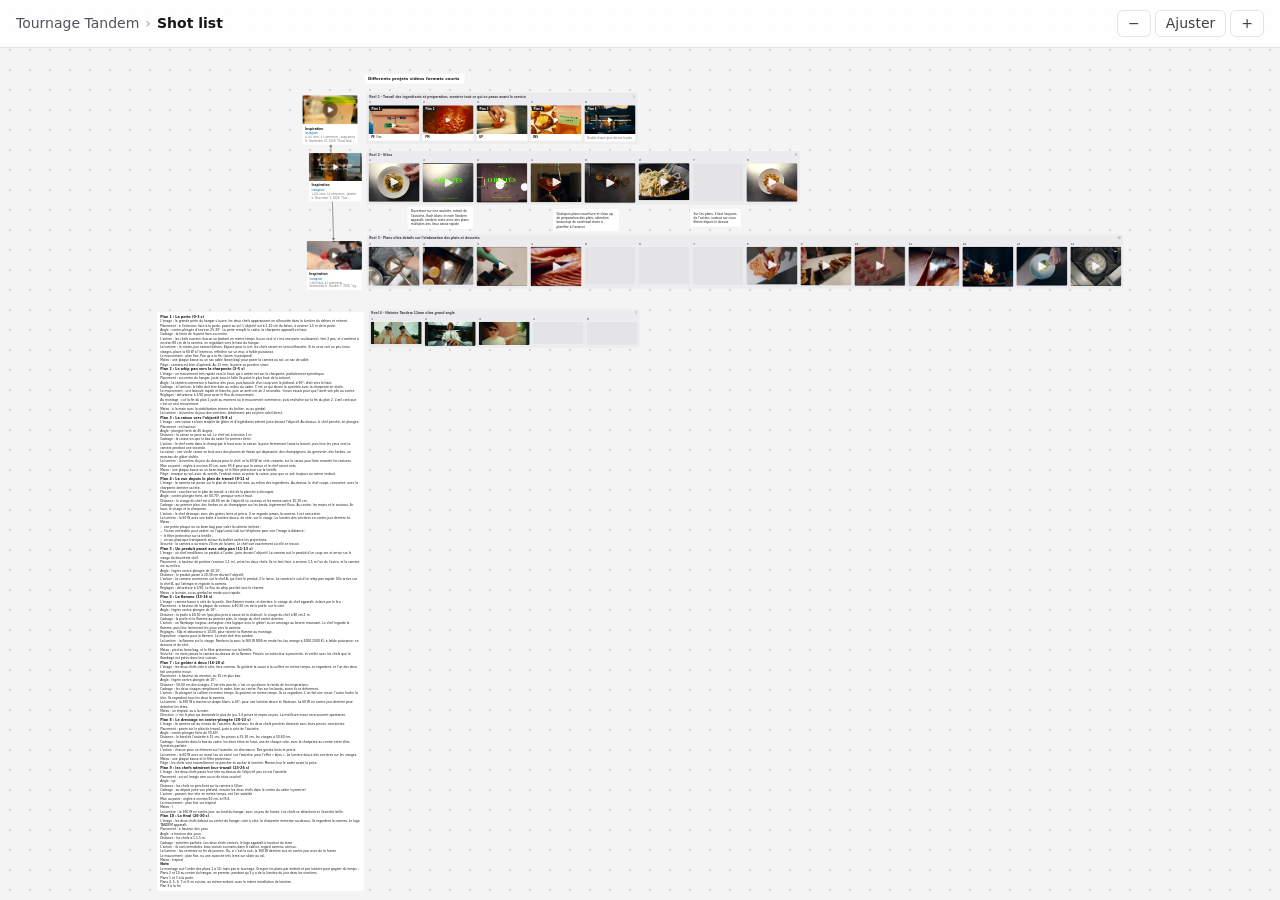
==== commit 39d27e0e: "Publier Tournage Tandem" ====
--- a/tournage-tandem-293031/b-WGb30FgAr3.html
+++ b/tournage-tandem-293031/b-WGb30FgAr3.html
@@ -10,11 +10,11 @@
 <body>
 <header class="lb-bar"><nav class="lb-title"><a href="index.html">Tournage Tandem</a><span class="lb-sep">›</span><span>Shot list</span></nav>
 <span class="lb-tools"><button type="button" data-zoom="out" aria-label="Dézoomer">−</button><button type="button" data-zoom="fit">Ajuster</button><button type="button" data-zoom="in" aria-label="Zoomer">+</button></span></header>
-<main id="lb-viewport"><div id="lb-board" data-w="4594" data-h="4056" style="width:4594px;height:4056px"><div class="absolute top-0 left-0 origin-top-left" style="transform: translate(2220px, 90px);"><svg class="pointer-events-none absolute top-0 left-0 overflow-visible" width="1" height="1"><defs><marker id="arrowhead" viewBox="0 0 10 10" refX="9" refY="5" markerWidth="7" markerHeight="7" orient="auto-start-reverse"><path d="M0,0 L10,5 L0,10 z" fill="context-stroke"></path></marker></defs></svg><div data-card-id="dCtlnamUzq" tabindex="0" aria-label="Carte note" aria-selected="false" class="group absolute top-0 left-0 rounded-md border border-zinc-200 select-none " style="transform: translate(-1210px, -50px); width: 470px; z-index: 21; background: var(--color-surface);"><div class="note-content px-4 py-3"><div><h1>Differents projets vidéos formats courts</h1><h1></h1><p></p></div></div></div><div data-card-id="lYd85CdyR_" tabindex="0" aria-label="Carte colonne" aria-selected="false" class="group absolute top-0 left-0 rounded-md border border-zinc-200 select-none " style="transform: translate(-1200px, 40px); width: max-content; z-index: 41; background: var(--color-surface);"><div class="rounded-md bg-zinc-200/70 p-2"><div class="mb-2 flex items-center gap-2 px-1 text-sm font-semibold text-zinc-700"><span class="flex-1">Réel 1 - Travail des ingrédients et préparation, montrer tout ce qui se passe avant le service</span><span class="text-xs font-normal text-zinc-500">5</span></div><div data-column-list="lYd85CdyR_" data-column-layout="strip" class="flex min-h-16 min-w-60 flex-row gap-3"><div data-column-child="true" class="w-60 shrink-0"><div class="mb-1 px-1 font-mono text-xs font-semibold text-zinc-600">1</div><div data-card-id="Q7ZxVivZQz" class="relative rounded-md border border-zinc-200 " style="background: var(--color-surface);"><div class="text-sm"><div data-slot-drop="Q7ZxVivZQz" class="relative "><div class="relative overflow-hidden bg-zinc-200 rounded-t-md" style="aspect-ratio: 16 / 9;"><img alt="Plan 1" draggable="false" decoding="async" class="h-full w-full object-cover" src="media/i32.png"></div><span class="absolute top-1.5 left-1.5 rounded bg-ink px-2 py-0.5 text-xs font-semibold text-white">Plan 1</span></div><div class="space-y-1 px-3 py-2"><div class="flex flex-wrap items-baseline gap-x-2 text-xs"><span class="font-semibold" title="Plan d'ensemble">PE</span><span>Fixe</span></div></div></div></div></div><div data-column-child="true" class="w-60 shrink-0"><div class="mb-1 px-1 font-mono text-xs font-semibold text-zinc-600">2</div><div data-card-id="vejKQGjIOx" class="relative rounded-md border border-zinc-200 " style="background: var(--color-surface);"><div class="text-sm"><div data-slot-drop="vejKQGjIOx" class="relative "><div class="relative overflow-hidden bg-zinc-200 rounded-t-md" style="aspect-ratio: 16 / 9;"><img alt="Plan 2" draggable="false" decoding="async" class="h-full w-full object-cover" src="media/i33.png"></div><span class="absolute top-1.5 left-1.5 rounded bg-ink px-2 py-0.5 text-xs font-semibold text-white">Plan 2</span></div><div class="space-y-1 px-3 py-2"><div class="flex flex-wrap items-baseline gap-x-2 text-xs"><span class="font-semibold" title="Plan moyen">PM</span></div></div></div></div></div><div data-column-child="true" class="w-60 shrink-0"><div class="mb-1 px-1 font-mono text-xs font-semibold text-zinc-600">3</div><div data-card-id="mMvWN4nXO-" class="relative rounded-md border border-zinc-200 " style="background: var(--color-surface);"><div class="text-sm"><div data-slot-drop="mMvWN4nXO-" class="relative "><div class="relative overflow-hidden bg-zinc-200 rounded-t-md" style="aspect-ratio: 16 / 9;"><img alt="Plan 3" draggable="false" decoding="async" class="h-full w-full object-cover" src="media/i34.png"></div><span class="absolute top-1.5 left-1.5 rounded bg-ink px-2 py-0.5 text-xs font-semibold text-white">Plan 3</span></div><div class="space-y-1 px-3 py-2"><div class="flex flex-wrap items-baseline gap-x-2 text-xs"><span class="font-semibold" title="Gros plan">GP</span></div></div></div></div></div><div data-column-child="true" class="w-60 shrink-0"><div class="mb-1 px-1 font-mono text-xs font-semibold text-zinc-600">4</div><div data-card-id="aWDy6KG71j" class="relative rounded-md border border-zinc-200 " style="background: var(--color-surface);"><div class="text-sm"><div data-slot-drop="aWDy6KG71j" class="relative "><div class="relative overflow-hidden bg-zinc-200 rounded-t-md" style="aspect-ratio: 16 / 9;"><img alt="Plan 4" draggable="false" decoding="async" class="h-full w-full object-cover" src="media/i35.png"></div><span class="absolute top-1.5 left-1.5 rounded bg-ink px-2 py-0.5 text-xs font-semibold text-white">Plan 4</span></div><div class="space-y-1 px-3 py-2"><div class="flex flex-wrap items-baseline gap-x-2 text-xs"><span class="font-semibold" title="Insert">INS</span></div></div></div></div></div><div data-column-child="true" class="w-60 shrink-0"><div class="mb-1 px-1 font-mono text-xs font-semibold text-zinc-600">5</div><div data-card-id="jsorGS1q9v" class="relative rounded-md border border-zinc-200 " style="background: var(--color-surface);"><div class="text-sm"><div data-slot-drop="jsorGS1q9v" class="relative "><div class="relative overflow-hidden bg-zinc-200 rounded-t-md" style="aspect-ratio: 16 / 9;"><img alt="Plan 5" draggable="false" decoding="async" class="h-full w-full object-cover" src="media/i36.png"></div><span class="absolute top-1.5 left-1.5 rounded bg-ink px-2 py-0.5 text-xs font-semibold text-white">Plan 5</span></div><div class="space-y-1 px-3 py-2"><div class="flex flex-wrap items-baseline gap-x-2 text-xs"></div><p class="text-xs text-zinc-500">Double-cliquer pour décrire le plan</p></div></div></div></div></div></div></div><div data-card-id="snqbeC9Bey" tabindex="0" aria-label="Carte colonne" aria-selected="false" class="group absolute top-0 left-0 rounded-md border border-zinc-200 select-none " style="transform: translate(-1200px, 310px); width: max-content; z-index: 48; background: var(--color-surface);"><div class="rounded-md bg-zinc-200/70 p-2"><div class="mb-2 flex items-center gap-2 px-1 text-sm font-semibold text-zinc-700"><span class="flex-1">Reel 2 - Vibes</span><span class="text-xs font-normal text-zinc-500">8</span></div><div data-column-list="snqbeC9Bey" data-column-layout="strip" class="flex min-h-16 min-w-60 flex-row gap-3"><div data-column-child="true" class="w-60 shrink-0"><div class="mb-1 px-1 font-mono text-xs font-semibold text-zinc-600">1</div><div data-card-id="lwucQ2GyCi" class="relative rounded-md border border-zinc-200 " style="background: var(--color-surface);"><div><div class="relative overflow-hidden bg-zinc-200 rounded-md" style="aspect-ratio: 772 / 584;"><img alt="" draggable="false" decoding="async" class="h-full w-full object-cover" src="media/i37.png"></div></div></div></div><div data-column-child="true" class="w-60 shrink-0"><div class="mb-1 px-1 font-mono text-xs font-semibold text-zinc-600">2</div><div data-card-id="BXLUthMDbT" class="relative rounded-md border border-zinc-200 " style="background: var(--color-surface);"><div><div class="relative overflow-hidden bg-zinc-200 rounded-md" style="aspect-ratio: 776 / 598;"><img alt="" draggable="false" decoding="async" class="h-full w-full object-cover" src="media/i38.png"></div></div></div></div><div data-column-child="true" class="w-60 shrink-0"><div class="mb-1 px-1 font-mono text-xs font-semibold text-zinc-600">3</div><div data-card-id="If5hEMYt8L" class="relative rounded-md border border-zinc-200 " style="background: var(--color-surface);"><div><div class="relative overflow-hidden bg-zinc-200 rounded-md" style="aspect-ratio: 780 / 604;"><img alt="" draggable="false" decoding="async" class="h-full w-full object-cover" src="media/i39.png"></div></div></div></div><div data-column-child="true" class="w-60 shrink-0"><div class="mb-1 px-1 font-mono text-xs font-semibold text-zinc-600">4</div><div data-card-id="LmFI2dB62s" class="relative rounded-md border border-zinc-200 " style="background: var(--color-surface);"><div><div class="relative overflow-hidden bg-zinc-200 rounded-md" style="aspect-ratio: 768 / 590;"><img alt="" draggable="false" decoding="async" class="h-full w-full object-cover" src="media/i40.png"></div></div></div></div><div data-column-child="true" class="w-60 shrink-0"><div class="mb-1 px-1 font-mono text-xs font-semibold text-zinc-600">5</div><div data-card-id="OQ0rm8Z_EU" class="relative rounded-md border border-zinc-200 " style="background: var(--color-surface);"><div><div class="relative overflow-hidden bg-zinc-200 rounded-md" style="aspect-ratio: 780 / 606;"><img alt="" draggable="false" decoding="async" class="h-full w-full object-cover" src="media/i41.png"></div></div></div></div><div data-column-child="true" class="w-60 shrink-0"><div class="mb-1 px-1 font-mono text-xs font-semibold text-zinc-600">6</div><div data-card-id="yTVjdJzgz1" class="relative rounded-md border border-zinc-200 " style="background: var(--color-surface);"><div><div class="relative overflow-hidden bg-zinc-200 rounded-md" style="aspect-ratio: 760 / 552;"><img alt="" draggable="false" decoding="async" class="h-full w-full object-cover" src="media/i42.png"></div></div></div></div><div data-column-child="true" class="w-60 shrink-0"><div class="mb-1 px-1 font-mono text-xs font-semibold text-zinc-600">7</div><div data-card-id="GX03kAtjgn" class="relative rounded-md border border-zinc-200 " style="background: var(--color-surface);"><div><div class="relative overflow-hidden bg-zinc-200 rounded-md" style="aspect-ratio: 794 / 600;"><img alt="" draggable="false" decoding="async" class="h-full w-full object-cover" src="media/i43.png"></div></div></div></div><div data-column-child="true" class="w-60 shrink-0"><div class="mb-1 px-1 font-mono text-xs font-semibold text-zinc-600">8</div><div data-card-id="P6rc7p_Nj7" class="relative rounded-md border border-zinc-200 " style="background: var(--color-surface);"><div><div class="relative overflow-hidden bg-zinc-200 rounded-md" style="aspect-ratio: 774 / 586;"><img alt="" draggable="false" decoding="async" class="h-full w-full object-cover" src="media/i44.png"></div></div></div></div></div></div></div><div data-card-id="aTx4jNMhDa" tabindex="0" aria-label="Carte note" aria-selected="false" class="group absolute top-0 left-0 rounded-md border border-zinc-200 select-none " style="transform: translate(-1010px, 570px); width: 310px; z-index: 83; background: var(--color-surface);"><div class="note-content px-4 py-3"><div><p>Ouverture sur uine assiette, retrait de l’assiette, flash blanc et nom Tandem apparaît, tandem reste avec des plans multiples des lieux assez rapide</p></div></div></div><div data-card-id="S3rdog1DO0" tabindex="0" aria-label="Carte note" aria-selected="false" class="group absolute top-0 left-0 rounded-md border border-zinc-200 select-none " style="transform: translate(-330px, 580px); width: 310px; z-index: 84; background: var(--color-surface);"><div class="note-content px-4 py-3"><div><p>Quelques plans nourriture et close up de préparation des plats, attention beaucoup de overhead shots a planifier a l'avance</p></div></div></div><div data-card-id="B06QOSQJeq" tabindex="0" aria-label="Carte note" aria-selected="false" class="group absolute top-0 left-0 rounded-md border border-zinc-200 select-none " style="transform: translate(310px, 580px); width: 240px; z-index: 79; background: var(--color-surface);"><div class="note-content px-4 py-3"><div><p>Sur les plans, il faut toujours de l’action, surtout sur ceux filmer depuis le dessus</p></div></div></div><div data-card-id="mDhb9ZPly9" tabindex="0" aria-label="Carte lien" aria-selected="false" class="group absolute top-0 left-0 rounded-md border border-zinc-200 select-none " style="transform: translate(-1470px, 320px); width: 250px; z-index: 91; background: var(--color-surface);"><div class="text-sm" data-export-link="https://www.instagram.com/reel/DfMyymztk6q/?utm_source=ig_web_copy_link&amp;srtk=MzRlODBiNWFlZA=="><div data-open-link="https://www.instagram.com/reel/DfMyymztk6q/?utm_source=ig_web_copy_link&amp;srtk=MzRlODBiNWFlZA==" class="cursor-pointer"><div class="relative overflow-hidden bg-zinc-200 rounded-t-md" style="aspect-ratio: 1.91 / 1;"><img alt="Inspiration" draggable="false" decoding="async" class="h-full w-full object-cover" src="media/i45.jpg"></div></div><div class="space-y-1 px-3 py-2.5"><div data-open-link="https://www.instagram.com/reel/DfMyymztk6q/?utm_source=ig_web_copy_link&amp;srtk=MzRlODBiNWFlZA==" class="font-semibold break-words cursor-pointer hover:underline">Inspiration</div><a href="https://www.instagram.com/reel/DfMyymztk6q/?utm_source=ig_web_copy_link&amp;srtk=MzRlODBiNWFlZA==" target="_blank" rel="noopener noreferrer" class="block truncate text-xs text-sky-700 hover:underline">Instagram</a><p class="line-clamp-2 text-xs text-zinc-500">1,201 likes, 14 comments - jakobtr le&nbsp; November 1, 2026: "Your restaurant doesn’t need more content, I deserves higher quality content. 📸 Food content is not always about glossy images and perfectly plated dishes. It’s the feeling which surrounds the dish when you eat it. ✨
+<main id="lb-viewport"><div id="lb-board" data-w="4594" data-h="3818" style="width:4594px;height:3818px"><div class="absolute top-0 left-0 origin-top-left" style="transform: translate(2220px, 90px);"><svg class="pointer-events-none absolute top-0 left-0 overflow-visible" width="1" height="1"><defs><marker id="arrowhead" viewBox="0 0 10 10" refX="9" refY="5" markerWidth="7" markerHeight="7" orient="auto-start-reverse"><path d="M0,0 L10,5 L0,10 z" fill="context-stroke"></path></marker></defs><g data-arrow-id="8IrZhk8qgM" class="pointer-events-auto cursor-pointer"><line x1="-1366.6176470588234" y1="280" x2="-1353.3823529411766" y2="730" stroke="transparent" stroke-width="14"></line><line x1="-1366.6176470588234" y1="280" x2="-1353.3823529411766" y2="730" stroke="#71717a" stroke-width="2" marker-end="url(#arrowhead)"></line></g><g data-arrow-id="nzO9r3QLkh" class="pointer-events-auto cursor-pointer"><line x1="-1353.3823529411766" y1="730" x2="-1366.6176470588234" y2="280" stroke="transparent" stroke-width="14"></line><line x1="-1353.3823529411766" y1="730" x2="-1366.6176470588234" y2="280" stroke="#71717a" stroke-width="2" marker-end="url(#arrowhead)"></line></g></svg><div data-card-id="dCtlnamUzq" tabindex="0" aria-label="Carte note" aria-selected="false" class="group absolute top-0 left-0 rounded-md border border-zinc-200 select-none " style="transform: translate(-1210px, -50px); width: 470px; z-index: 21; background: var(--color-surface);"><div class="note-content px-4 py-3"><div><h1>Differents projets vidéos formats courts</h1><h1></h1><p></p></div></div></div><div data-card-id="lYd85CdyR_" tabindex="0" aria-label="Carte colonne" aria-selected="false" class="group absolute top-0 left-0 rounded-md border border-zinc-200 select-none " style="transform: translate(-1200px, 40px); width: max-content; z-index: 41; background: var(--color-surface);"><div class="rounded-md bg-zinc-200/70 p-2"><div class="mb-2 flex items-center gap-2 px-1 text-sm font-semibold text-zinc-700"><span class="flex-1">Réel 1 - Travail des ingrédients et préparation, montrer tout ce qui se passe avant le service</span><span class="text-xs font-normal text-zinc-500">5</span></div><div data-column-list="lYd85CdyR_" data-column-layout="strip" class="flex min-h-16 min-w-60 flex-row gap-3"><div data-column-child="true" class="w-60 shrink-0"><div class="mb-1 px-1 font-mono text-xs font-semibold text-zinc-600">1</div><div data-card-id="Q7ZxVivZQz" class="relative rounded-md border border-zinc-200 " style="background: var(--color-surface);"><div class="text-sm"><div data-slot-drop="Q7ZxVivZQz" class="relative "><div class="relative overflow-hidden bg-zinc-200 rounded-t-md" style="aspect-ratio: 16 / 9;"><img alt="Plan 1" draggable="false" decoding="async" class="h-full w-full object-cover" src="media/i31.png"></div><span class="absolute top-1.5 left-1.5 rounded bg-ink px-2 py-0.5 text-xs font-semibold text-white">Plan 1</span></div><div class="space-y-1 px-3 py-2"><div class="flex flex-wrap items-baseline gap-x-2 text-xs"><span class="font-semibold" title="Plan d'ensemble">PE</span><span>Fixe</span></div></div></div></div></div><div data-column-child="true" class="w-60 shrink-0"><div class="mb-1 px-1 font-mono text-xs font-semibold text-zinc-600">2</div><div data-card-id="vejKQGjIOx" class="relative rounded-md border border-zinc-200 " style="background: var(--color-surface);"><div class="text-sm"><div data-slot-drop="vejKQGjIOx" class="relative "><div class="relative overflow-hidden bg-zinc-200 rounded-t-md" style="aspect-ratio: 16 / 9;"><img alt="Plan 2" draggable="false" decoding="async" class="h-full w-full object-cover" src="media/i32.png"></div><span class="absolute top-1.5 left-1.5 rounded bg-ink px-2 py-0.5 text-xs font-semibold text-white">Plan 2</span></div><div class="space-y-1 px-3 py-2"><div class="flex flex-wrap items-baseline gap-x-2 text-xs"><span class="font-semibold" title="Plan moyen">PM</span></div></div></div></div></div><div data-column-child="true" class="w-60 shrink-0"><div class="mb-1 px-1 font-mono text-xs font-semibold text-zinc-600">3</div><div data-card-id="mMvWN4nXO-" class="relative rounded-md border border-zinc-200 " style="background: var(--color-surface);"><div class="text-sm"><div data-slot-drop="mMvWN4nXO-" class="relative "><div class="relative overflow-hidden bg-zinc-200 rounded-t-md" style="aspect-ratio: 16 / 9;"><img alt="Plan 3" draggable="false" decoding="async" class="h-full w-full object-cover" src="media/i33.png"></div><span class="absolute top-1.5 left-1.5 rounded bg-ink px-2 py-0.5 text-xs font-semibold text-white">Plan 3</span></div><div class="space-y-1 px-3 py-2"><div class="flex flex-wrap items-baseline gap-x-2 text-xs"><span class="font-semibold" title="Gros plan">GP</span></div></div></div></div></div><div data-column-child="true" class="w-60 shrink-0"><div class="mb-1 px-1 font-mono text-xs font-semibold text-zinc-600">4</div><div data-card-id="aWDy6KG71j" class="relative rounded-md border border-zinc-200 " style="background: var(--color-surface);"><div class="text-sm"><div data-slot-drop="aWDy6KG71j" class="relative "><div class="relative overflow-hidden bg-zinc-200 rounded-t-md" style="aspect-ratio: 16 / 9;"><img alt="Plan 4" draggable="false" decoding="async" class="h-full w-full object-cover" src="media/i34.png"></div><span class="absolute top-1.5 left-1.5 rounded bg-ink px-2 py-0.5 text-xs font-semibold text-white">Plan 4</span></div><div class="space-y-1 px-3 py-2"><div class="flex flex-wrap items-baseline gap-x-2 text-xs"><span class="font-semibold" title="Insert">INS</span></div></div></div></div></div><div data-column-child="true" class="w-60 shrink-0"><div class="mb-1 px-1 font-mono text-xs font-semibold text-zinc-600">5</div><div data-card-id="jsorGS1q9v" class="relative rounded-md border border-zinc-200 " style="background: var(--color-surface);"><div class="text-sm"><div data-slot-drop="jsorGS1q9v" class="relative "><div class="relative overflow-hidden bg-zinc-200 rounded-t-md" style="aspect-ratio: 16 / 9;"><img alt="Plan 5" draggable="false" decoding="async" class="h-full w-full object-cover" src="media/i35.png"></div><span class="absolute top-1.5 left-1.5 rounded bg-ink px-2 py-0.5 text-xs font-semibold text-white">Plan 5</span></div><div class="space-y-1 px-3 py-2"><div class="flex flex-wrap items-baseline gap-x-2 text-xs"></div><p class="text-xs text-zinc-500">Double-cliquer pour décrire le plan</p></div></div></div></div></div></div></div><div data-card-id="snqbeC9Bey" tabindex="0" aria-label="Carte colonne" aria-selected="false" class="group absolute top-0 left-0 rounded-md border border-zinc-200 select-none " style="transform: translate(-1200px, 310px); width: max-content; z-index: 48; background: var(--color-surface);"><div class="rounded-md bg-zinc-200/70 p-2"><div class="mb-2 flex items-center gap-2 px-1 text-sm font-semibold text-zinc-700"><span class="flex-1">Reel 2 - Vibes</span><span class="text-xs font-normal text-zinc-500">8</span></div><div data-column-list="snqbeC9Bey" data-column-layout="strip" class="flex min-h-16 min-w-60 flex-row gap-3"><div data-column-child="true" class="w-60 shrink-0"><div class="mb-1 px-1 font-mono text-xs font-semibold text-zinc-600">1</div><div data-card-id="lwucQ2GyCi" class="relative rounded-md border border-zinc-200 " style="background: var(--color-surface);"><div><div class="relative overflow-hidden bg-zinc-200 rounded-md" style="aspect-ratio: 772 / 584;"><img alt="" draggable="false" decoding="async" class="h-full w-full object-cover" src="media/i36.png"></div></div></div></div><div data-column-child="true" class="w-60 shrink-0"><div class="mb-1 px-1 font-mono text-xs font-semibold text-zinc-600">2</div><div data-card-id="BXLUthMDbT" class="relative rounded-md border border-zinc-200 " style="background: var(--color-surface);"><div><div class="relative overflow-hidden bg-zinc-200 rounded-md" style="aspect-ratio: 776 / 598;"><img alt="" draggable="false" decoding="async" class="h-full w-full object-cover" src="media/i37.png"></div></div></div></div><div data-column-child="true" class="w-60 shrink-0"><div class="mb-1 px-1 font-mono text-xs font-semibold text-zinc-600">3</div><div data-card-id="If5hEMYt8L" class="relative rounded-md border border-zinc-200 " style="background: var(--color-surface);"><div><div class="relative overflow-hidden bg-zinc-200 rounded-md" style="aspect-ratio: 780 / 604;"><img alt="" draggable="false" decoding="async" class="h-full w-full object-cover" src="media/i38.png"></div></div></div></div><div data-column-child="true" class="w-60 shrink-0"><div class="mb-1 px-1 font-mono text-xs font-semibold text-zinc-600">4</div><div data-card-id="LmFI2dB62s" class="relative rounded-md border border-zinc-200 " style="background: var(--color-surface);"><div><div class="relative overflow-hidden bg-zinc-200 rounded-md" style="aspect-ratio: 768 / 590;"><img alt="" draggable="false" decoding="async" class="h-full w-full object-cover" src="media/i39.png"></div></div></div></div><div data-column-child="true" class="w-60 shrink-0"><div class="mb-1 px-1 font-mono text-xs font-semibold text-zinc-600">5</div><div data-card-id="OQ0rm8Z_EU" class="relative rounded-md border border-zinc-200 " style="background: var(--color-surface);"><div><div class="relative overflow-hidden bg-zinc-200 rounded-md" style="aspect-ratio: 780 / 606;"><img alt="" draggable="false" decoding="async" class="h-full w-full object-cover" src="media/i40.png"></div></div></div></div><div data-column-child="true" class="w-60 shrink-0"><div class="mb-1 px-1 font-mono text-xs font-semibold text-zinc-600">6</div><div data-card-id="yTVjdJzgz1" class="relative rounded-md border border-zinc-200 " style="background: var(--color-surface);"><div><div class="relative overflow-hidden bg-zinc-200 rounded-md" style="aspect-ratio: 760 / 552;"><img alt="" draggable="false" decoding="async" class="h-full w-full object-cover" src="media/i41.png"></div></div></div></div><div data-column-child="true" class="w-60 shrink-0"><div class="mb-1 px-1 font-mono text-xs font-semibold text-zinc-600">7</div><div data-card-id="GX03kAtjgn" class="relative rounded-md border border-zinc-200 " style="background: var(--color-surface);"><div><div class="relative overflow-hidden bg-zinc-200 rounded-md" style="aspect-ratio: 794 / 600;"><img alt="" draggable="false" decoding="async" class="h-full w-full object-cover" src="media/i42.png"></div></div></div></div><div data-column-child="true" class="w-60 shrink-0"><div class="mb-1 px-1 font-mono text-xs font-semibold text-zinc-600">8</div><div data-card-id="P6rc7p_Nj7" class="relative rounded-md border border-zinc-200 " style="background: var(--color-surface);"><div><div class="relative overflow-hidden bg-zinc-200 rounded-md" style="aspect-ratio: 774 / 586;"><img alt="" draggable="false" decoding="async" class="h-full w-full object-cover" src="media/i43.png"></div></div></div></div></div></div></div><div data-card-id="aTx4jNMhDa" tabindex="0" aria-label="Carte note" aria-selected="false" class="group absolute top-0 left-0 rounded-md border border-zinc-200 select-none " style="transform: translate(-1010px, 570px); width: 310px; z-index: 83; background: var(--color-surface);"><div class="note-content px-4 py-3"><div><p>Ouverture sur une assiette, retrait de l’assiette, flash blanc et nom Tandem apparaît, tandem reste avec des plans multiples des lieux assez rapide</p></div></div></div><div data-card-id="S3rdog1DO0" tabindex="0" aria-label="Carte note" aria-selected="false" class="group absolute top-0 left-0 rounded-md border border-zinc-200 select-none " style="transform: translate(-330px, 580px); width: 310px; z-index: 84; background: var(--color-surface);"><div class="note-content px-4 py-3"><div><p>Quelques plans nourriture et close up de préparation des plats, attention beaucoup de overhead shots à planifier à l'avance</p></div></div></div><div data-card-id="B06QOSQJeq" tabindex="0" aria-label="Carte note" aria-selected="false" class="group absolute top-0 left-0 rounded-md border border-zinc-200 select-none " style="transform: translate(310px, 580px); width: 240px; z-index: 79; background: var(--color-surface);"><div class="note-content px-4 py-3"><div><p>Sur les plans, il faut toujours de l’action, surtout sur ceux filmés depuis le dessus</p></div></div></div><div data-card-id="mDhb9ZPly9" tabindex="0" aria-label="Carte lien" aria-selected="false" class="group absolute top-0 left-0 rounded-md border border-zinc-200 select-none " style="transform: translate(-1470px, 320px); width: 250px; z-index: 91; background: var(--color-surface);"><div class="text-sm" data-export-link="https://www.instagram.com/reel/DfMyymztk6q/?utm_source=ig_web_copy_link&amp;srtk=MzRlODBiNWFlZA=="><div data-open-link="https://www.instagram.com/reel/DfMyymztk6q/?utm_source=ig_web_copy_link&amp;srtk=MzRlODBiNWFlZA==" class="cursor-pointer"><div class="relative overflow-hidden bg-zinc-200 rounded-t-md" style="aspect-ratio: 1.91 / 1;"><img alt="Inspiration" draggable="false" decoding="async" class="h-full w-full object-cover" src="media/i44.jpg"></div></div><div class="space-y-1 px-3 py-2.5"><div data-open-link="https://www.instagram.com/reel/DfMyymztk6q/?utm_source=ig_web_copy_link&amp;srtk=MzRlODBiNWFlZA==" class="font-semibold break-words cursor-pointer hover:underline">Inspiration</div><a href="https://www.instagram.com/reel/DfMyymztk6q/?utm_source=ig_web_copy_link&amp;srtk=MzRlODBiNWFlZA==" target="_blank" rel="noopener noreferrer" class="block truncate text-xs text-sky-700 hover:underline">Instagram</a><p class="line-clamp-2 text-xs text-zinc-500">1,201 likes, 14 comments - jakobtr le&nbsp; November 1, 2026: "Your restaurant doesn’t need more content, I deserves higher quality content. 📸 Food content is not always about glossy images and perfectly plated dishes. It’s the feeling which surrounds the dish when you eat it. ✨
 .
 .
 .
-#hospitalitycontent #restaurantcontent #viennaphotographer".</p></div></div></div><div data-card-id="FCoIdorJvm" tabindex="0" aria-label="Carte lien" aria-selected="false" class="group absolute top-0 left-0 rounded-md border border-zinc-200 select-none " style="transform: translate(-1480px, 60px); width: 260px; z-index: 92; background: var(--color-surface);"><div class="text-sm" data-export-link="https://www.instagram.com/reel/DdzMhLtAmSv/?utm_source=ig_web_copy_link&amp;dlrf=MzRlODBiNWFlZA==&amp;srtk=MzRlODBiNWFlZA=="><div data-open-link="https://www.instagram.com/reel/DdzMhLtAmSv/?utm_source=ig_web_copy_link&amp;dlrf=MzRlODBiNWFlZA==&amp;srtk=MzRlODBiNWFlZA==" class="cursor-pointer"><div class="relative overflow-hidden bg-zinc-200 rounded-t-md" style="aspect-ratio: 1.91 / 1;"><img alt="Inspiration" draggable="false" decoding="async" class="h-full w-full object-cover" src="media/i46.jpg"></div></div><div class="space-y-1 px-3 py-2.5"><div data-open-link="https://www.instagram.com/reel/DdzMhLtAmSv/?utm_source=ig_web_copy_link&amp;dlrf=MzRlODBiNWFlZA==&amp;srtk=MzRlODBiNWFlZA==" class="font-semibold break-words cursor-pointer hover:underline">Inspiration</div><a href="https://www.instagram.com/reel/DdzMhLtAmSv/?utm_source=ig_web_copy_link&amp;dlrf=MzRlODBiNWFlZA==&amp;srtk=MzRlODBiNWFlZA==" target="_blank" rel="noopener noreferrer" class="block truncate text-xs text-sky-700 hover:underline">Instagram</a><p class="line-clamp-2 text-xs text-zinc-500">6,147 likes, 37 comments - shop.arties le&nbsp; September 27, 2026: "Good food starts with good ingredients… and good people.".</p></div></div></div><div data-card-id="4OJruh97SJ" tabindex="0" aria-label="Carte lien" aria-selected="false" class="group absolute top-0 left-0 rounded-md border border-zinc-200 select-none " style="transform: translate(-1470px, 700px); width: 260px; z-index: 141; background: var(--color-surface);"><div class="text-sm" data-export-link="https://www.instagram.com/reel/DeNI3dYzIHZ/?utm_source=ig_web_copy_link&amp;srtk=MzRlODBiNWFlZA=="><div data-open-link="https://www.instagram.com/reel/DeNI3dYzIHZ/?utm_source=ig_web_copy_link&amp;srtk=MzRlODBiNWFlZA==" class="cursor-pointer"><div class="relative overflow-hidden bg-zinc-200 rounded-t-md" style="aspect-ratio: 1.91 / 1;"><img alt="Inspiration" draggable="false" decoding="async" class="h-full w-full object-cover" src="media/i47.jpg"></div></div><div class="space-y-1 px-3 py-2.5"><div data-open-link="https://www.instagram.com/reel/DeNI3dYzIHZ/?utm_source=ig_web_copy_link&amp;srtk=MzRlODBiNWFlZA==" class="font-semibold break-words cursor-pointer hover:underline">Inspiration</div><a href="https://www.instagram.com/reel/DeNI3dYzIHZ/?utm_source=ig_web_copy_link&amp;srtk=MzRlODBiNWFlZA==" target="_blank" rel="noopener noreferrer" class="block truncate text-xs text-sky-700 hover:underline">Instagram</a><p class="line-clamp-2 text-xs text-zinc-500">5,069 likes, 41 comments - heartmedia le&nbsp; October 7, 2026: "age is just a number".</p></div></div></div><div data-card-id="qRXwNI5EcG" tabindex="0" aria-label="Carte colonne" aria-selected="false" class="group absolute top-0 left-0 rounded-md border border-zinc-200 select-none " style="transform: translate(-1200px, 700px); width: max-content; z-index: 140; background: var(--color-surface);"><div class="rounded-md bg-zinc-200/70 p-2"><div class="mb-2 flex items-center gap-2 px-1 text-sm font-semibold text-zinc-700"><span class="flex-1">Reel 3 - Plans ultra details sur l’elaboration des plats et desserts</span><span class="text-xs font-normal text-zinc-500">14</span></div><div data-column-list="qRXwNI5EcG" data-column-layout="strip" class="flex min-h-16 min-w-60 flex-row gap-3"><div data-column-child="true" class="w-60 shrink-0"><div class="mb-1 px-1 font-mono text-xs font-semibold text-zinc-600">1</div><div data-card-id="e3N5g_aNcK" class="relative rounded-md border border-zinc-200 " style="background: var(--color-surface);"><div><div class="relative overflow-hidden bg-zinc-200 rounded-md" style="aspect-ratio: 982 / 750;"><img alt="" draggable="false" decoding="async" class="h-full w-full object-cover" src="media/i48.png"></div></div></div></div><div data-column-child="true" class="w-60 shrink-0"><div class="mb-1 px-1 font-mono text-xs font-semibold text-zinc-600">2</div><div data-card-id="oQMYcrZsNC" class="relative rounded-md border border-zinc-200 " style="background: var(--color-surface);"><div><div class="relative overflow-hidden bg-zinc-200 rounded-md" style="aspect-ratio: 998 / 748;"><img alt="" draggable="false" decoding="async" class="h-full w-full object-cover" src="media/i49.png"></div></div></div></div><div data-column-child="true" class="w-60 shrink-0"><div class="mb-1 px-1 font-mono text-xs font-semibold text-zinc-600">3</div><div data-card-id="t37DSs82KM" class="relative rounded-md border border-zinc-200 " style="background: var(--color-surface);"><div><div class="relative overflow-hidden bg-zinc-200 rounded-md" style="aspect-ratio: 980 / 752;"><img alt="" draggable="false" decoding="async" class="h-full w-full object-cover" src="media/i50.png"></div></div></div></div><div data-column-child="true" class="w-60 shrink-0"><div class="mb-1 px-1 font-mono text-xs font-semibold text-zinc-600">4</div><div data-card-id="vbXCqbHZ4l" class="relative rounded-md border border-zinc-200 " style="background: var(--color-surface);"><div><div class="relative overflow-hidden bg-zinc-200 rounded-md" style="aspect-ratio: 988 / 768;"><img alt="" draggable="false" decoding="async" class="h-full w-full object-cover" src="media/i51.png"></div></div></div></div><div data-column-child="true" class="w-60 shrink-0"><div class="mb-1 px-1 font-mono text-xs font-semibold text-zinc-600">5</div><div data-card-id="BFdvA3UdGw" class="relative rounded-md border border-zinc-200 " style="background: var(--color-surface);"><div><div class="relative overflow-hidden bg-zinc-200 rounded-md" style="aspect-ratio: 1010 / 748;"><img alt="" draggable="false" decoding="async" class="h-full w-full object-cover" src="media/i52.png"></div></div></div></div><div data-column-child="true" class="w-60 shrink-0"><div class="mb-1 px-1 font-mono text-xs font-semibold text-zinc-600">6</div><div data-card-id="cVEyBNfCuD" class="relative rounded-md border border-zinc-200 " style="background: var(--color-surface);"><div><div class="relative overflow-hidden bg-zinc-200 rounded-md" style="aspect-ratio: 1008 / 748;"><img alt="" draggable="false" decoding="async" class="h-full w-full object-cover" src="media/i53.png"></div></div></div></div><div data-column-child="true" class="w-60 shrink-0"><div class="mb-1 px-1 font-mono text-xs font-semibold text-zinc-600">7</div><div data-card-id="TlgwyXwSTY" class="relative rounded-md border border-zinc-200 " style="background: var(--color-surface);"><div><div class="relative overflow-hidden bg-zinc-200 rounded-md" style="aspect-ratio: 984 / 742;"><img alt="" draggable="false" decoding="async" class="h-full w-full object-cover" src="media/i54.png"></div></div></div></div><div data-column-child="true" class="w-60 shrink-0"><div class="mb-1 px-1 font-mono text-xs font-semibold text-zinc-600">8</div><div data-card-id="e-RfLl3jDl" class="relative rounded-md border border-zinc-200 " style="background: var(--color-surface);"><div><div class="relative overflow-hidden bg-zinc-200 rounded-md" style="aspect-ratio: 972 / 724;"><img alt="" draggable="false" decoding="async" class="h-full w-full object-cover" src="media/i55.png"></div></div></div></div><div data-column-child="true" class="w-60 shrink-0"><div class="mb-1 px-1 font-mono text-xs font-semibold text-zinc-600">9</div><div data-card-id="YazxeTqsY_" class="relative rounded-md border border-zinc-200 " style="background: var(--color-surface);"><div><div class="relative overflow-hidden bg-zinc-200 rounded-md" style="aspect-ratio: 982 / 746;"><img alt="" draggable="false" decoding="async" class="h-full w-full object-cover" src="media/i56.png"></div></div></div></div><div data-column-child="true" class="w-60 shrink-0"><div class="mb-1 px-1 font-mono text-xs font-semibold text-zinc-600">10</div><div data-card-id="smkcBwRh5V" class="relative rounded-md border border-zinc-200 " style="background: var(--color-surface);"><div><div class="relative overflow-hidden bg-zinc-200 rounded-md" style="aspect-ratio: 1002 / 766;"><img alt="" draggable="false" decoding="async" class="h-full w-full object-cover" src="media/i57.png"></div></div></div></div><div data-column-child="true" class="w-60 shrink-0"><div class="mb-1 px-1 font-mono text-xs font-semibold text-zinc-600">11</div><div data-card-id="OxLy0Ns3qI" class="relative rounded-md border border-zinc-200 " style="background: var(--color-surface);"><div><div class="relative overflow-hidden bg-zinc-200 rounded-md" style="aspect-ratio: 974 / 748;"><img alt="" draggable="false" decoding="async" class="h-full w-full object-cover" src="media/i58.png"></div></div></div></div><div data-column-child="true" class="w-60 shrink-0"><div class="mb-1 px-1 font-mono text-xs font-semibold text-zinc-600">12</div><div data-card-id="LsvVFx7yzp" class="relative rounded-md border border-zinc-200 " style="background: var(--color-surface);"><div><div class="relative overflow-hidden bg-zinc-200 rounded-md" style="aspect-ratio: 984 / 774;"><img alt="" draggable="false" decoding="async" class="h-full w-full object-cover" src="media/i59.png"></div></div></div></div><div data-column-child="true" class="w-60 shrink-0"><div class="mb-1 px-1 font-mono text-xs font-semibold text-zinc-600">13</div><div data-card-id="uPBw-tL4f5" class="relative rounded-md border border-zinc-200 " style="background: var(--color-surface);"><div><div class="relative overflow-hidden bg-zinc-200 rounded-md" style="aspect-ratio: 976 / 748;"><img alt="" draggable="false" decoding="async" class="h-full w-full object-cover" src="media/i60.png"></div></div></div></div><div data-column-child="true" class="w-60 shrink-0"><div class="mb-1 px-1 font-mono text-xs font-semibold text-zinc-600">14</div><div data-card-id="ffBAu48zDh" class="relative rounded-md border border-zinc-200 " style="background: var(--color-surface);"><div><div class="relative overflow-hidden bg-zinc-200 rounded-md" style="aspect-ratio: 990 / 760;"><img alt="" draggable="false" decoding="async" class="h-full w-full object-cover" src="media/i61.png"></div></div></div></div></div></div></div><div data-card-id="WiieawFXho" tabindex="0" aria-label="Carte colonne" aria-selected="false" class="group absolute top-0 left-0 rounded-md border border-zinc-200 select-none " style="transform: translate(-1190px, 1050px); width: max-content; z-index: 157; background: var(--color-surface);"><div class="rounded-md bg-zinc-200/70 p-2"><div class="mb-2 flex items-center gap-2 px-1 text-sm font-semibold text-zinc-700"><span class="flex-1">Reel 4 - Histoire Tandem 12mm ultra grand angle</span><span class="text-xs font-normal text-zinc-500">5</span></div><div data-column-list="WiieawFXho" data-column-layout="strip" class="flex min-h-16 min-w-60 flex-row gap-3"><div data-column-child="true" class="w-60 shrink-0"><div class="mb-1 px-1 font-mono text-xs font-semibold text-zinc-600">1</div><div data-card-id="oYKbLNpMp9" class="relative rounded-md border border-zinc-200 " style="background: var(--color-surface);"><div><div class="relative overflow-hidden bg-zinc-200 rounded-md" style="aspect-ratio: 3024 / 1328;"><img alt="" draggable="false" decoding="async" class="h-full w-full object-cover" src="media/i62.jpg"></div></div></div></div><div data-column-child="true" class="w-60 shrink-0"><div class="mb-1 px-1 font-mono text-xs font-semibold text-zinc-600">2</div><div data-card-id="jx_ykSzC__" class="relative rounded-md border border-zinc-200 " style="background: var(--color-surface);"><div><div class="relative overflow-hidden bg-zinc-200 rounded-md" style="aspect-ratio: 3024 / 1442;"><img alt="" draggable="false" decoding="async" class="h-full w-full object-cover" src="media/i63.jpg"></div></div></div></div><div data-column-child="true" class="w-60 shrink-0"><div class="mb-1 px-1 font-mono text-xs font-semibold text-zinc-600">3</div><div data-card-id="6Y9EFGjw92" class="relative rounded-md border border-zinc-200 " style="background: var(--color-surface);"><div><div class="relative overflow-hidden bg-zinc-200 rounded-md" style="aspect-ratio: 3024 / 1380;"><img alt="" draggable="false" decoding="async" class="h-full w-full object-cover" src="media/i64.jpg"></div></div></div></div><div data-column-child="true" class="w-60 shrink-0"><div class="mb-1 px-1 font-mono text-xs font-semibold text-zinc-600">4</div><div data-card-id="Z_sXyHuYRW" class="relative rounded-md border border-zinc-200 " style="background: var(--color-surface);"><div><div class="relative overflow-hidden bg-zinc-200 rounded-md" style="aspect-ratio: 3024 / 1356;"><img alt="" draggable="false" decoding="async" class="h-full w-full object-cover" src="media/i65.jpg"></div></div></div></div><div data-column-child="true" class="w-60 shrink-0"><div class="mb-1 px-1 font-mono text-xs font-semibold text-zinc-600">5</div><div data-card-id="fTWd0j3KnN" class="relative rounded-md border border-zinc-200 " style="background: var(--color-surface);"><div><div class="relative overflow-hidden bg-zinc-200 rounded-md" style="aspect-ratio: 3022 / 1388;"><img alt="" draggable="false" decoding="async" class="h-full w-full object-cover" src="media/i66.jpg"></div></div></div></div></div></div></div><div data-card-id="SZRL35446c" tabindex="0" aria-label="Carte note" aria-selected="false" class="group absolute top-0 left-0 rounded-md border border-zinc-200 select-none " style="transform: translate(-2180px, 1060px); width: 970px; z-index: 178; background: var(--color-surface);"><div class="note-content px-4 py-3"><div><p>Plan 1 : La porte (0-3 s)</p><p></p><p>L’image : la grande porte du hangar s’ouvre, les deux chefs apparaissent en silhouette dans la lumière du dehors et entrent.</p><p></p><p>Placement : à l’intérieur, face à la porte, posée au sol. L’objectif est à 5-10 cm du béton, à environ 1,5 m de la porte.</p><p>Angle : contre-plongée d’environ 25-30°. La porte remplit le cadre, la charpente apparaît en haut.</p><p>Cadrage : la fente de la porte bien au centre.</p><p>L’action : les chefs ouvrent chacun un battant en même temps (ou un seul si c’est une porte coulissante), font 2 pas, et s’arrêtent à environ 80 cm de la caméra, en regardant vers le haut du hangar.</p><p>La lumière : le contre-jour naturel dehors. Expose pour le ciel, les chefs seront en semi-silhouette. Si tu veux voir un peu leurs visages, place la 60 W à l’intérieur, réfléchie sur un mur, à faible puissance.</p><p>Le mouvement : plan fixe. Si tu as un slider, fais une avancée très lente au sol vers la porte.</p><p>Matos : une plaque basse ou un sac de riz (bean bag) pour poser la caméra au sol, un sac de sable, et éventuellement de la fumée pour voir la lumière entrer.</p><p>Piège : vérifie que la caméra est bien d’aplomb. Au 12 mm, la porte va pencher sinon.</p><p>Plan 2 : Le whip pan vers la charpente (3-5 s)</p><p></p><p>L’image : un mouvement très rapide vers le haut, qui s’arrête net sur la charpente, parfaitement symétrique.</p><p></p><p>Placement : tu te mets au centre du hangar, juste sous le faîte (le point le plus haut de la toiture).</p><p>Angle : la caméra commence à hauteur des yeux, puis bascule d’un coup vers le plafond, à 90°, droit vers le haut.</p><p>Cadrage : à l’arrivée, le faîte doit être bien au milieu du cadre. C’est ce qui donne la symétrie avec la charpente en étoile.</p><p>Le mouvement : une bascule rapide et franche, puis un arrêt net de 2 secondes. Entraîne-toi plusieurs fois pour que l’arrêt soit pile au centre.</p><p>Réglages : obturateur à 1/50 pour avoir le flou du mouvement.</p><p>Au montage : coupe la fin du plan 1 juste au moment où le mouvement commence, puis enchaîne sur la fin du plan 2. L’œil croit que c’est un seul mouvement.</p><p>Matos : à la main avec la stabilisation interne du boîtier, ou au gimbal.</p><p>La lumière : la lumière du jour des verrières, idéalement pas en plein soleil direct.</p><p>Plan 3 : La caisse vers l’objectif (5-8 s)</p><p></p><p>L’image : une caisse en bois remplie de gibier et d’ingrédients atterrit juste devant l’objectif. Au-dessus, le chef penché, en contre-plongée.</p><p></p><p>Placement : au sol, objectif à 5 cm du béton.</p><p>Angle : contre-plongée forte, d’environ 45°.</p><p>Distance : la caisse se pose à 15-20 cm de l’objectif. Le visage du chef est à environ 1 m.</p><p>Cadrage : la caisse occupe le bas du cadre (le premier tiers). Le chef penché remplit le haut, avec la charpente derrière lui.</p><p>L’action : le chef entre dans le champ par le haut avec la caisse, la pose fermement (sans la lancer), puis lève les yeux vers la caméra pendant une seconde.</p><p>La caisse : une vieille caisse en bois avec des plumes de faisan qui dépassent, des champignons, du genévrier, des herbes, un morceau de gibier visible.</p><p>La lumière : la lumière du jour du dessus pour le chef, et la 60 W de côté, rasante, sur la caisse pour faire ressortir les textures.</p><p>Mise au point : réglée à environ 30 cm, avec f/5.6 pour que la caisse et le chef soient nets.</p><p>Matos : une plaque basse ou un bean bag, et le filtre protecteur sur la lentille.</p><p>Piège : marque au sol, avec du scotch, l’endroit exact où poser la caisse, pour que ce soit toujours au même endroit.</p><p>Plan 4 : La vue depuis le plan de travail (8-11 s)</p><p></p><p>L’image : la caméra est posée sur le plan de travail en inox, au milieu des ingrédients. Au-dessus, le chef coupe, concentré, avec la charpente derrière sa tête.</p><p></p><p>Placement : couchée sur le plan de travail, à côté de la planche à découper.</p><p>Angle : contre-plongée forte, de 60-70°, presque vers le haut.</p><p>Distance : le visage du chef est à 40-60 cm de l’objectif. Le couteau et les mains sont à 25-30 cm.</p><p>Cadrage : au premier plan, des herbes ou un champignon sur les bords, légèrement flous. Au centre, les mains et le couteau. En haut, le visage et la charpente.</p><p>L’action : le chef découpe, avec des gestes lents et précis. Il ne regarde jamais la caméra, il est concentré.</p><p>La lumière : la 60 W avec une boîte à lumière douce, de côté, sur le visage. La lumière des verrières en contre-jour derrière lui.</p><p>Matos :</p><p>une petite plaque ou un bean bag pour caler la caméra inclinée ;</p><p>l’écran orientable pour cadrer, ou l’app Lumix Lab sur téléphone pour voir l’image à distance ;</p><p>le filtre protecteur sur la lentille ;</p><p>un sac plastique transparent autour du boîtier contre les projections.</p><p>Sécurité : la caméra à au moins 20 cm de la lame. Le chef sait exactement où elle se trouve.</p><p>Plan 5 : Le couteau passé avec whip pan (11-13 s)</p><p></p><p>L’image : un chef tend le couteau à l’autre, juste devant l’objectif. La caméra suit le couteau d’un coup sec et arrive sur le visage du deuxième chef.</p><p></p><p>Placement : à hauteur de poitrine (environ 1,1 m), entre les deux chefs. Ils se font face, à environ 1,5 m l’un de l’autre, et la caméra est au milieu.</p><p>Angle : légère contre-plongée de 10-15°.</p><p>Distance : le couteau passe à 20-30 cm devant l’objectif.</p><p>L’action :</p><p>La caméra commence sur le chef A, qui tient le couteau.</p><p>Il le tend, manche en avant.</p><p>La caméra le suit d’un whip pan rapide.</p><p>Elle arrive sur le chef B, qui l’attrape et regarde la caméra.</p><p>Réglages : obturateur à 1/50. Le flou du whip pan fait tout le charme.</p><p>Matos : à la main, ou au gimbal en mode suivi rapide.</p><p>Sécurité : utilise un couteau factice, ou un vrai couteau émoussé, pour les répétitions. Ne passe au vrai que quand le geste est parfaitement maîtrisé. Le couteau est toujours passé manche en avant.</p><p>Astuce : fais le geste au ralenti 3-4 fois avant de tourner à vitesse réelle.</p><p>Plan 6 : La flamme (13-16 s)</p><p></p><p>L’image : caméra basse à côté de la poêle. Une flamme monte, et derrière, le visage du chef apparaît, éclairé par le feu.</p><p></p><p>Placement : à hauteur de la plaque de cuisson, à 40-50 cm de la poêle, sur le côté.</p><p>Angle : légère contre-plongée de 10°.</p><p>Distance : la poêle à 40-50 cm (pas plus près à cause de la chaleur), le visage du chef à 80 cm-1 m.</p><p>Cadrage : la poêle et la flamme au premier plan, le visage du chef centré derrière.</p><p>L’action : un flambage (cognac, armagnac, très logique avec le gibier) ou un arrosage au beurre moussant. Le chef regarde la flamme, puis lève lentement les yeux vers la caméra.</p><p>Réglages : 50p et obturateur à 1/100, pour ralentir la flamme au montage.</p><p>Exposition : expose pour la flamme. Le reste doit être sombre.</p><p>La lumière : la flamme sur le visage. Renforce-la avec la 360 W RGB en mode feu (ou orange à 2000-2500 K), à faible puissance, en dessous et de côté.</p><p>Matos : pied ou bean bag, et le filtre protecteur sur la lentille.</p><p>Sécurité : ne mets jamais la caméra au-dessus de la flamme. Prévois un extincteur à proximité, et vérifie avec les chefs que le flambage est prévu dans leur cuisson.</p><p>Plan 7 : Le goûter à deux (16-20 s)</p><p></p><p>L’image : les deux chefs côte à côte, face caméra. Ils goûtent la sauce à la cuillère en même temps, se regardent, et l’un des deux fait une petite moue.</p><p></p><p>Placement : à hauteur du menton, ou 10 cm plus bas.</p><p>Angle : légère contre-plongée de 10°.</p><p>Distance : 50-60 cm des visages. C’est très proche, c’est ce qui donne le rendu de tes inspirations.</p><p>Cadrage : les deux visages remplissent le cadre, bien au centre. Pas sur les bords, sinon ils se déforment.</p><p>L’action :</p><p>Ils plongent la cuillère en même temps.</p><p>Ils goûtent en même temps.</p><p>Ils se regardent.</p><p>L’un fait une moue, l’autre hoche la tête.</p><p>Ils regardent tous les deux la caméra.</p><p>La lumière : la 360 W à travers un drapé blanc, à 45°, pour une lumière douce et flatteuse. La 60 W en contre-jour derrière pour détacher les têtes.</p><p>Matos : un trépied, ou à la main.</p><p>Direction : c’est le plan qui demande le plus de jeu. Fais 5-6 prises et laisse-les improviser un peu. La meilleure moue sera souvent spontanée.</p><p>Plan 8 : Le dressage en contre-plongée (20-23 s)</p><p></p><p>L’image : la caméra est au niveau de l’assiette. Au-dessus, les deux chefs penchés dressent avec leurs pinces, concentrés.</p><p></p><p>Placement : posée sur le plan de travail, juste à côté de l’assiette.</p><p>Angle : contre-plongée forte de 50-60°.</p><p>Distance : le bord de l’assiette à 15 cm, les pinces à 25-30 cm, les visages à 50-60 cm.</p><p>Cadrage : l’assiette dans le bas du cadre, les deux têtes en haut, une de chaque côté, avec la charpente au centre entre elles. Symétrie parfaite.</p><p>L’action : chacun pose un élément sur l’assiette, en alternance. Des gestes lents et précis.</p><p>La lumière : la 60 W avec un snoot (ou un cône) sur l’assiette, pour l’effet « bijou ». La lumière douce des verrières sur les visages.</p><p>Matos : une plaque basse et le filtre protecteur.</p><p>Piège : les chefs vont naturellement se pencher et cacher la lumière. Montre-leur le cadre avant la prise.</p><p>Plan 9 : L’assiette vers l’objectif (23-26 s)</p><p></p><p>L’image : les deux chefs avancent ensemble et tendent l’assiette finie vers la caméra. Elle finit par remplir le bas du cadre.</p><p></p><p>Placement : à hauteur de poitrine (environ 1,2 m).</p><p>Angle : légère contre-plongée de 10°.</p><p>Distance : les chefs partent à 3 m et s’arrêtent avec l’assiette à 15-20 cm de l’objectif.</p><p>Cadrage : au départ, les deux chefs en pied, avec le hangar et la table derrière. À la fin, l’assiette en bas du cadre et les deux visages juste au-dessus.</p><p>L’action : ils marchent du même pas, tiennent l’assiette à deux mains (chacun d’un côté), s’arrêtent net et regardent la caméra.</p><p>Mise au point : réglée à environ 30 cm, à f/5.6. L’assiette est nette à l’arrivée, et les chefs restent nets pendant la marche.</p><p>Le mouvement : plan fixe sur trépied. Si tu as un gimbal, fais un très léger recul pour accompagner.</p><p>Matos : un trépied, et un repère au sol (scotch) pour l’endroit où ils s’arrêtent.</p><p>La lumière : la 360 W en contre-jour, au fond du hangar, avec un peu de fumée. Les chefs se détachent et l’assiette brille.</p><p>Plan 10 : Le final (26-30 s)</p><p></p><p>L’image : les deux chefs debout au centre du hangar, côte à côte, la charpente immense au-dessus. Ils regardent la caméra. Le logo TANDEM apparaît.</p><p></p><p>Placement : au sol, objectif à 5-10 cm du béton.</p><p>Angle : contre-plongée de 35-40°. Les chefs paraissent immenses, et le faîte de la charpente est juste au-dessus de leurs têtes.</p><p>Distance : les chefs à 1-1,5 m.</p><p>Cadrage : symétrie parfaite. Les deux chefs centrés, le faîte de la toiture au milieu au-dessus d’eux, de l’espace en haut pour le logo.</p><p>L’action : ils sont immobiles, bras croisés ou mains dans le tablier, regard caméra, sérieux. Après 2 secondes, l’un fait un petit geste : un sourcil levé, un hochement de tête. Puis coupe.</p><p>La lumière : les verrières en fin de journée. Ou, si c’est la nuit, la 360 W derrière eux en contre-jour avec de la fumée, pour un rendu iconique.</p><p>Le mouvement : plan fixe, ou une avancée très lente sur slider au sol.</p><p>Matos : une plaque basse ou un bean bag</p><p></p><p>Le montage suit l’ordre des plans 1 à 10, mais pas le tournage. Groupe les plans par endroit et par lumière pour gagner du temps :</p><p></p><p>Plans 2 et 10 au centre du hangar, en premier, pendant qu’il y a de la lumière du jour dans les verrières.</p><p>Plans 1 et 3 à la porte.</p><p>Plans 4, 5, 6, 7 et 8 en cuisine, au même endroit, avec la même installation de lumière.</p><p>Plan 9 à la fin, avec l’assiette finale, quand elle est prête.</p><p></p><p>Si tu veux, je peux mettre tout ça dans un doc à partager avec Lise, ou te faire un storyboard dessiné des 10 plans.</p></div></div></div></div></div></main>
+#hospitalitycontent #restaurantcontent #viennaphotographer".</p></div></div></div><div data-card-id="FCoIdorJvm" tabindex="0" aria-label="Carte lien" aria-selected="false" class="group absolute top-0 left-0 rounded-md border border-zinc-200 select-none " style="transform: translate(-1500px, 50px); width: 260px; z-index: 183; background: var(--color-surface);"><div class="text-sm" data-export-link="https://www.instagram.com/reel/DdzMhLtAmSv/?utm_source=ig_web_copy_link&amp;dlrf=MzRlODBiNWFlZA==&amp;srtk=MzRlODBiNWFlZA=="><div data-open-link="https://www.instagram.com/reel/DdzMhLtAmSv/?utm_source=ig_web_copy_link&amp;dlrf=MzRlODBiNWFlZA==&amp;srtk=MzRlODBiNWFlZA==" class="cursor-pointer"><div class="relative overflow-hidden bg-zinc-200 rounded-t-md" style="aspect-ratio: 1.91 / 1;"><img alt="Inspiration" draggable="false" decoding="async" class="h-full w-full object-cover" src="media/i45.jpg"></div></div><div class="space-y-1 px-3 py-2.5"><div data-open-link="https://www.instagram.com/reel/DdzMhLtAmSv/?utm_source=ig_web_copy_link&amp;dlrf=MzRlODBiNWFlZA==&amp;srtk=MzRlODBiNWFlZA==" class="font-semibold break-words cursor-pointer hover:underline">Inspiration</div><a href="https://www.instagram.com/reel/DdzMhLtAmSv/?utm_source=ig_web_copy_link&amp;dlrf=MzRlODBiNWFlZA==&amp;srtk=MzRlODBiNWFlZA==" target="_blank" rel="noopener noreferrer" class="block truncate text-xs text-sky-700 hover:underline">Instagram</a><p class="line-clamp-2 text-xs text-zinc-500">6,147 likes, 37 comments - shop.arties le&nbsp; September 27, 2026: "Good food starts with good ingredients… and good people.".</p></div></div></div><div data-card-id="4OJruh97SJ" tabindex="0" aria-label="Carte lien" aria-selected="false" class="group absolute top-0 left-0 rounded-md border border-zinc-200 select-none " style="transform: translate(-1480px, 730px); width: 260px; z-index: 184; background: var(--color-surface);"><div class="text-sm" data-export-link="https://www.instagram.com/reel/DeNI3dYzIHZ/?utm_source=ig_web_copy_link&amp;srtk=MzRlODBiNWFlZA=="><div data-open-link="https://www.instagram.com/reel/DeNI3dYzIHZ/?utm_source=ig_web_copy_link&amp;srtk=MzRlODBiNWFlZA==" class="cursor-pointer"><div class="relative overflow-hidden bg-zinc-200 rounded-t-md" style="aspect-ratio: 1.91 / 1;"><img alt="Inspiration" draggable="false" decoding="async" class="h-full w-full object-cover" src="media/i46.jpg"></div></div><div class="space-y-1 px-3 py-2.5"><div data-open-link="https://www.instagram.com/reel/DeNI3dYzIHZ/?utm_source=ig_web_copy_link&amp;srtk=MzRlODBiNWFlZA==" class="font-semibold break-words cursor-pointer hover:underline">Inspiration</div><a href="https://www.instagram.com/reel/DeNI3dYzIHZ/?utm_source=ig_web_copy_link&amp;srtk=MzRlODBiNWFlZA==" target="_blank" rel="noopener noreferrer" class="block truncate text-xs text-sky-700 hover:underline">Instagram</a><p class="line-clamp-2 text-xs text-zinc-500">5,069 likes, 41 comments - heartmedia le&nbsp; October 7, 2026: "age is just a number".</p></div></div></div><div data-card-id="qRXwNI5EcG" tabindex="0" aria-label="Carte colonne" aria-selected="false" class="group absolute top-0 left-0 rounded-md border border-zinc-200 select-none " style="transform: translate(-1200px, 700px); width: max-content; z-index: 140; background: var(--color-surface);"><div class="rounded-md bg-zinc-200/70 p-2"><div class="mb-2 flex items-center gap-2 px-1 text-sm font-semibold text-zinc-700"><span class="flex-1">Reel 3 - Plans ultra details sur l’elaboration des plats et desserts</span><span class="text-xs font-normal text-zinc-500">14</span></div><div data-column-list="qRXwNI5EcG" data-column-layout="strip" class="flex min-h-16 min-w-60 flex-row gap-3"><div data-column-child="true" class="w-60 shrink-0"><div class="mb-1 px-1 font-mono text-xs font-semibold text-zinc-600">1</div><div data-card-id="e3N5g_aNcK" class="relative rounded-md border border-zinc-200 " style="background: var(--color-surface);"><div><div class="relative overflow-hidden bg-zinc-200 rounded-md" style="aspect-ratio: 982 / 750;"><img alt="" draggable="false" decoding="async" class="h-full w-full object-cover" src="media/i47.png"></div></div></div></div><div data-column-child="true" class="w-60 shrink-0"><div class="mb-1 px-1 font-mono text-xs font-semibold text-zinc-600">2</div><div data-card-id="oQMYcrZsNC" class="relative rounded-md border border-zinc-200 " style="background: var(--color-surface);"><div><div class="relative overflow-hidden bg-zinc-200 rounded-md" style="aspect-ratio: 998 / 748;"><img alt="" draggable="false" decoding="async" class="h-full w-full object-cover" src="media/i48.png"></div></div></div></div><div data-column-child="true" class="w-60 shrink-0"><div class="mb-1 px-1 font-mono text-xs font-semibold text-zinc-600">3</div><div data-card-id="t37DSs82KM" class="relative rounded-md border border-zinc-200 " style="background: var(--color-surface);"><div><div class="relative overflow-hidden bg-zinc-200 rounded-md" style="aspect-ratio: 980 / 752;"><img alt="" draggable="false" decoding="async" class="h-full w-full object-cover" src="media/i49.png"></div></div></div></div><div data-column-child="true" class="w-60 shrink-0"><div class="mb-1 px-1 font-mono text-xs font-semibold text-zinc-600">4</div><div data-card-id="vbXCqbHZ4l" class="relative rounded-md border border-zinc-200 " style="background: var(--color-surface);"><div><div class="relative overflow-hidden bg-zinc-200 rounded-md" style="aspect-ratio: 988 / 768;"><img alt="" draggable="false" decoding="async" class="h-full w-full object-cover" src="media/i50.png"></div></div></div></div><div data-column-child="true" class="w-60 shrink-0"><div class="mb-1 px-1 font-mono text-xs font-semibold text-zinc-600">5</div><div data-card-id="BFdvA3UdGw" class="relative rounded-md border border-zinc-200 " style="background: var(--color-surface);"><div><div class="relative overflow-hidden bg-zinc-200 rounded-md" style="aspect-ratio: 1010 / 748;"><img alt="" draggable="false" decoding="async" class="h-full w-full object-cover" src="media/i51.png"></div></div></div></div><div data-column-child="true" class="w-60 shrink-0"><div class="mb-1 px-1 font-mono text-xs font-semibold text-zinc-600">6</div><div data-card-id="cVEyBNfCuD" class="relative rounded-md border border-zinc-200 " style="background: var(--color-surface);"><div><div class="relative overflow-hidden bg-zinc-200 rounded-md" style="aspect-ratio: 1008 / 748;"><img alt="" draggable="false" decoding="async" class="h-full w-full object-cover" src="media/i52.png"></div></div></div></div><div data-column-child="true" class="w-60 shrink-0"><div class="mb-1 px-1 font-mono text-xs font-semibold text-zinc-600">7</div><div data-card-id="TlgwyXwSTY" class="relative rounded-md border border-zinc-200 " style="background: var(--color-surface);"><div><div class="relative overflow-hidden bg-zinc-200 rounded-md" style="aspect-ratio: 984 / 742;"><img alt="" draggable="false" decoding="async" class="h-full w-full object-cover" src="media/i53.png"></div></div></div></div><div data-column-child="true" class="w-60 shrink-0"><div class="mb-1 px-1 font-mono text-xs font-semibold text-zinc-600">8</div><div data-card-id="e-RfLl3jDl" class="relative rounded-md border border-zinc-200 " style="background: var(--color-surface);"><div><div class="relative overflow-hidden bg-zinc-200 rounded-md" style="aspect-ratio: 972 / 724;"><img alt="" draggable="false" decoding="async" class="h-full w-full object-cover" src="media/i54.png"></div></div></div></div><div data-column-child="true" class="w-60 shrink-0"><div class="mb-1 px-1 font-mono text-xs font-semibold text-zinc-600">9</div><div data-card-id="YazxeTqsY_" class="relative rounded-md border border-zinc-200 " style="background: var(--color-surface);"><div><div class="relative overflow-hidden bg-zinc-200 rounded-md" style="aspect-ratio: 982 / 746;"><img alt="" draggable="false" decoding="async" class="h-full w-full object-cover" src="media/i55.png"></div></div></div></div><div data-column-child="true" class="w-60 shrink-0"><div class="mb-1 px-1 font-mono text-xs font-semibold text-zinc-600">10</div><div data-card-id="smkcBwRh5V" class="relative rounded-md border border-zinc-200 " style="background: var(--color-surface);"><div><div class="relative overflow-hidden bg-zinc-200 rounded-md" style="aspect-ratio: 1002 / 766;"><img alt="" draggable="false" decoding="async" class="h-full w-full object-cover" src="media/i56.png"></div></div></div></div><div data-column-child="true" class="w-60 shrink-0"><div class="mb-1 px-1 font-mono text-xs font-semibold text-zinc-600">11</div><div data-card-id="OxLy0Ns3qI" class="relative rounded-md border border-zinc-200 " style="background: var(--color-surface);"><div><div class="relative overflow-hidden bg-zinc-200 rounded-md" style="aspect-ratio: 974 / 748;"><img alt="" draggable="false" decoding="async" class="h-full w-full object-cover" src="media/i57.png"></div></div></div></div><div data-column-child="true" class="w-60 shrink-0"><div class="mb-1 px-1 font-mono text-xs font-semibold text-zinc-600">12</div><div data-card-id="LsvVFx7yzp" class="relative rounded-md border border-zinc-200 " style="background: var(--color-surface);"><div><div class="relative overflow-hidden bg-zinc-200 rounded-md" style="aspect-ratio: 984 / 774;"><img alt="" draggable="false" decoding="async" class="h-full w-full object-cover" src="media/i58.png"></div></div></div></div><div data-column-child="true" class="w-60 shrink-0"><div class="mb-1 px-1 font-mono text-xs font-semibold text-zinc-600">13</div><div data-card-id="uPBw-tL4f5" class="relative rounded-md border border-zinc-200 " style="background: var(--color-surface);"><div><div class="relative overflow-hidden bg-zinc-200 rounded-md" style="aspect-ratio: 976 / 748;"><img alt="" draggable="false" decoding="async" class="h-full w-full object-cover" src="media/i59.png"></div></div></div></div><div data-column-child="true" class="w-60 shrink-0"><div class="mb-1 px-1 font-mono text-xs font-semibold text-zinc-600">14</div><div data-card-id="ffBAu48zDh" class="relative rounded-md border border-zinc-200 " style="background: var(--color-surface);"><div><div class="relative overflow-hidden bg-zinc-200 rounded-md" style="aspect-ratio: 990 / 760;"><img alt="" draggable="false" decoding="async" class="h-full w-full object-cover" src="media/i60.png"></div></div></div></div></div></div></div><div data-card-id="WiieawFXho" tabindex="0" aria-label="Carte colonne" aria-selected="false" class="group absolute top-0 left-0 rounded-md border border-zinc-200 select-none " style="transform: translate(-1190px, 1050px); width: max-content; z-index: 157; background: var(--color-surface);"><div class="rounded-md bg-zinc-200/70 p-2"><div class="mb-2 flex items-center gap-2 px-1 text-sm font-semibold text-zinc-700"><span class="flex-1">Reel 4 - Histoire Tandem 12mm ultra grand angle</span><span class="text-xs font-normal text-zinc-500">5</span></div><div data-column-list="WiieawFXho" data-column-layout="strip" class="flex min-h-16 min-w-60 flex-row gap-3"><div data-column-child="true" class="w-60 shrink-0"><div class="mb-1 px-1 font-mono text-xs font-semibold text-zinc-600">1</div><div data-card-id="oYKbLNpMp9" class="relative rounded-md border border-zinc-200 " style="background: var(--color-surface);"><div><div class="relative overflow-hidden bg-zinc-200 rounded-md" style="aspect-ratio: 3024 / 1328;"><img alt="" draggable="false" decoding="async" class="h-full w-full object-cover" src="media/i61.jpg"></div></div></div></div><div data-column-child="true" class="w-60 shrink-0"><div class="mb-1 px-1 font-mono text-xs font-semibold text-zinc-600">2</div><div data-card-id="jx_ykSzC__" class="relative rounded-md border border-zinc-200 " style="background: var(--color-surface);"><div><div class="relative overflow-hidden bg-zinc-200 rounded-md" style="aspect-ratio: 3024 / 1442;"><img alt="" draggable="false" decoding="async" class="h-full w-full object-cover" src="media/i62.jpg"></div></div></div></div><div data-column-child="true" class="w-60 shrink-0"><div class="mb-1 px-1 font-mono text-xs font-semibold text-zinc-600">3</div><div data-card-id="6Y9EFGjw92" class="relative rounded-md border border-zinc-200 " style="background: var(--color-surface);"><div><div class="relative overflow-hidden bg-zinc-200 rounded-md" style="aspect-ratio: 3024 / 1380;"><img alt="" draggable="false" decoding="async" class="h-full w-full object-cover" src="media/i63.jpg"></div></div></div></div><div data-column-child="true" class="w-60 shrink-0"><div class="mb-1 px-1 font-mono text-xs font-semibold text-zinc-600">4</div><div data-card-id="Z_sXyHuYRW" class="relative rounded-md border border-zinc-200 " style="background: var(--color-surface);"><div><div class="relative overflow-hidden bg-zinc-200 rounded-md" style="aspect-ratio: 3024 / 1356;"><img alt="" draggable="false" decoding="async" class="h-full w-full object-cover" src="media/i64.jpg"></div></div></div></div><div data-column-child="true" class="w-60 shrink-0"><div class="mb-1 px-1 font-mono text-xs font-semibold text-zinc-600">5</div><div data-card-id="fTWd0j3KnN" class="relative rounded-md border border-zinc-200 " style="background: var(--color-surface);"><div><div class="relative overflow-hidden bg-zinc-200 rounded-md" style="aspect-ratio: 3022 / 1388;"><img alt="" draggable="false" decoding="async" class="h-full w-full object-cover" src="media/i65.jpg"></div></div></div></div></div></div></div><div data-card-id="SZRL35446c" tabindex="0" aria-label="Carte note" aria-selected="false" class="group absolute top-0 left-0 rounded-md border border-zinc-200 select-none " style="transform: translate(-2180px, 1060px); width: 970px; z-index: 178; background: var(--color-surface);"><div class="note-content px-4 py-3"><div><h2>Plan 1 : La porte (0-3 s)</h2><p></p><p>L’image : la grande porte du hangar s’ouvre, les deux chefs apparaissent en silhouette dans la lumière du dehors et entrent.</p><p></p><p>Placement : à l’intérieur, face à la porte, posée au sol. L’objectif est à 5-10 cm du béton, à environ 1,5 m de la porte.</p><p>Angle : contre-plongée d’environ 25-30°. La porte remplit le cadre, la charpente apparaît en haut.</p><p>Cadrage : la fente de la porte bien au centre.</p><p>L’action : les chefs ouvrent chacun un battant en même temps (ou un seul si c’est une porte coulissante), font 2 pas, et s’arrêtent à environ 80 cm de la caméra, en regardant vers le haut du hangar.</p><p>La lumière : le contre-jour naturel dehors. Expose pour le ciel, les chefs seront en semi-silhouette. Si tu veux voir un peu leurs visages, place la 60 W à l’intérieur, réfléchie sur un mur, à faible puissance.</p><p>Le mouvement : plan fixe, Pan up a la fin. (zoom in postprod)</p><p>Matos : une plaque basse ou un sac sable (bean bag) pour poser la caméra au sol, un sac de sable</p><p>Piège : caméra est bien d’aplomb. Au 12 mm, la porte va pencher sinon.</p><p></p><h2>Plan 2 : Le whip pan vers la charpente (3-5 s)</h2><p></p><p>L’image : un mouvement très rapide vers le haut, qui s’arrête net sur la charpente, parfaitement symétrique.</p><p></p><p>Placement : au centre du hangar, juste sous le faîte (le point le plus haut de la toiture).</p><p>Angle : la caméra commence à hauteur des yeux, puis bascule d’un coup vers le plafond, à 90°, droit vers le haut.</p><p>Cadrage : à l’arrivée, le faîte doit être bien au milieu du cadre. C’est ce qui donne la symétrie avec la charpente en étoile.</p><p>Le mouvement : une bascule rapide et franche, puis un arrêt net de 2 secondes. +ieurs essais pour que l’arrêt soit pile au centre.</p><p>Réglages : obturateur à 1/50 pour avoir le flou du mouvement.</p><p>Au montage : cut la fin du plan 1 juste au moment où le mouvement commence, puis enchaîne sur la fin du plan 2. L’œil croit que c’est un seul mouvement.</p><p>Matos : à la main avec la stabilisation interne du boîtier, ou au gimbal.</p><p>La lumière : la lumière du jour des verrières, idéalement pas en plein soleil direct.</p><p></p><h2>Plan 3 : La caisse vers l’objectif (5-8 s)</h2><p></p><p>L’image : une caisse en bois remplie de gibier et d’ingrédients atterrit juste devant l’objectif. Au-dessus, le chef penché, en plongée.</p><p></p><p>Placement : en hauteur.</p><p>Angle : plongée forte de 45 degrés</p><p>Distance : la caisse se pose au sol. Le chef est à environ 1 m.</p><p>Cadrage : la caisse occupe le bas du cadre (le premier tiers).</p><p>L’action : le chef entre dans le champ par le haut avec la caisse, la pose fermement (sans la lancer), puis lève les yeux vers la caméra pendant une seconde.</p><p>La caisse : une vieille caisse en bois avec des plumes de faisan qui dépassent, des champignons, du genévrier, des herbes, un morceau de gibier visible.</p><p>La lumière : la lumière du jour du dessus pour le chef, et la 60 W de côté, rasante, sur la caisse pour faire ressortir les textures.</p><p>Mise au point : réglée à environ 30 cm, avec f/5.6 pour que la caisse et le chef soient nets.</p><p>Matos : une plaque basse ou un bean bag, et le filtre protecteur sur la lentille.</p><p>Piège : marque au sol, avec du scotch, l’endroit exact où poser la caisse, pour que ce soit toujours au même endroit.</p><p></p><h2>Plan 4 : La vue depuis le plan de travail (8-11 s)</h2><p></p><p>L’image : la caméra est posée sur le plan de travail en inox, au milieu des ingrédients. Au-dessus, le chef coupe, concentré, avec la charpente derrière sa tête.</p><p></p><p>Placement : couchée sur le plan de travail, à côté de la planche à découper.</p><p>Angle : contre-plongée forte, de 60-70°, presque vers le haut.</p><p>Distance : le visage du chef est à 40-60 cm de l’objectif. Le couteau et les mains sont à 25-30 cm.</p><p>Cadrage : au premier plan, des herbes ou un champignon sur les bords, légèrement flous. Au centre, les mains et le couteau. En haut, le visage et la charpente.</p><p>L’action : le chef découpe, avec des gestes lents et précis. Il ne regarde jamais la caméra, il est concentré.</p><p>La lumière : la 60 W avec une boîte à lumière douce, de côté, sur le visage. La lumière des verrières en contre-jour derrière lui.</p><p>Matos :</p><ul><li><p>une petite plaque ou un bean bag pour caler la caméra inclinée ;</p></li><li><p>l’écran orientable pour cadrer, ou l’app Lumix Lab sur téléphone pour voir l’image à distance ;</p></li><li><p>le filtre protecteur sur la lentille ;</p></li><li><p>un sac plastique transparent autour du boîtier contre les projections.</p></li></ul><p>Sécurité : la caméra à au moins 20 cm de la lame. Le chef sait exactement où elle se trouve.</p><p></p><h2>Plan 5 : Un produit passé avec whip pan (11-13 s)</h2><p></p><p>L’image : un chef tend/lance un produit à l’autre, juste devant l’objectif. La caméra suit le produit d’un coup sec et arrive sur le visage du deuxième chef.</p><p></p><p>Placement : à hauteur de poitrine (environ 1,1 m), entre les deux chefs. Ils se font face, à environ 1,5 m l’un de l’autre, et la caméra est au milieu.</p><p>Angle : légère contre-plongée de 10-15°.</p><p>Distance : le produit passe à 20-30 cm devant l’objectif.</p><p>L’action : La caméra commence sur le chef A, qui tient le produit. Il le lance. La caméra le suit d’un whip pan rapide. Elle arrive sur le chef B, qui l’attrape et regarde la caméra.</p><p>Réglages : obturateur à 1/50. Le flou du whip pan fait tout le charme.</p><p>Matos : à la main, ou au gimbal en mode suivi rapide.</p><p></p><h2>Plan 6 : La flamme (13-16 s)</h2><p></p><p>L’image : caméra basse à côté de la poêle. Une flamme monte, et derrière, le visage du chef apparaît, éclairé par le feu.</p><p></p><p>Placement : à hauteur de la plaque de cuisson, à 40-50 cm de la poêle, sur le côté.</p><p>Angle : légère contre-plongée de 10°.</p><p>Distance : la poêle à 40-50 cm (pas plus près à cause de la chaleur), le visage du chef à 80 cm-1 m.</p><p>Cadrage : la poêle et la flamme au premier plan, le visage du chef centré derrière.</p><p>L’action : un flambage (cognac, armagnac, très logique avec le gibier) ou un arrosage au beurre moussant. Le chef regarde la flamme, puis lève lentement les yeux vers la caméra.</p><p>Réglages : 50p et obturateur à 1/100, pour ralentir la flamme au montage.</p><p>Exposition : expose pour la flamme. Le reste doit être sombre.</p><p>La lumière : la flamme sur le visage. Renforce-la avec la 360 W RGB en mode feu (ou orange à 2000-2500 K), à faible puissance, en dessous et de côté.</p><p>Matos : pied ou bean bag, et le filtre protecteur sur la lentille.</p><p>Sécurité : ne mets jamais la caméra au-dessus de la flamme. Prévois un extincteur à proximité, et vérifie avec les chefs que le flambage est prévu dans leur cuisson.</p><p></p><h2>Plan 7 : Le goûter à deux (16-20 s)</h2><p></p><p>L’image : les deux chefs côte à côte, face caméra. Ils goûtent la sauce à la cuillère en même temps, se regardent, et l’un des deux fait une petite moue.</p><p></p><p>Placement : à hauteur du menton, ou 10 cm plus bas.</p><p>Angle : légère contre-plongée de 10°.</p><p>Distance : 50-60 cm des visages. C’est très proche, c’est ce qui donne le rendu de tes inspirations.</p><p>Cadrage : les deux visages remplissent le cadre, bien au centre. Pas sur les bords, sinon ils se déforment.</p><p>L’action : Ils plongent la cuillère en même temps. Ils goûtent en même temps. Ils se regardent. L’un fait une moue, l’autre hoche la tête. Ils regardent tous les deux la caméra.</p><p>La lumière : la 360 W à travers un drapé blanc, à 45°, pour une lumière douce et flatteuse. La 60 W en contre-jour derrière pour détacher les têtes.</p><p>Matos : un trépied, ou à la main.</p><p>Direction : c’est le plan qui demande le plus de jeu. 5-6 prises et impro un peu. La meilleure moue sera souvent spontanée.</p><p></p><h2>Plan 8 : Le dressage en contre-plongée (20-23 s)</h2><p></p><p>L’image : la caméra est au niveau de l’assiette. Au-dessus, les deux chefs penchés dressent avec leurs pinces, concentrés.</p><p></p><p>Placement : posée sur le plan de travail, juste à côté de l’assiette.</p><p>Angle : contre-plongée forte de 50-60°.</p><p>Distance : le bord de l’assiette à 15 cm, les pinces à 25-30 cm, les visages à 50-60 cm.</p><p>Cadrage : l’assiette dans le bas du cadre, les deux têtes en haut, une de chaque côté, avec la charpente au centre entre elles. Symétrie parfaite.</p><p>L’action : chacun pose un élément sur l’assiette, en alternance. Des gestes lents et précis.</p><p>La lumière : la 60 W avec un snoot (ou un cône) sur l’assiette, pour l’effet « bijou ». La lumière douce des verrières sur les visages.</p><p>Matos : une plaque basse et le filtre protecteur.</p><p>Piège : les chefs vont naturellement se pencher et cacher la lumière. Montre-leur le cadre avant la prise.</p><p></p><h2>Plan 9 :  les chefs admirent leur travail (23-26 s)</h2><p></p><p>L’image : les deux chefs passe leur tête au-dessus de l’objectif. pov on est l’assiette <br></p><p>Placement : au sol (magic arm ou un de nous couché)</p><p>Angle : up</p><p>Distance : les chefs se penchent sur la caméra à 50cm</p><p>Cadrage : au départ juste vue plafond, ensuite les deux chefs dans le centre du cadre (symetrie)</p><p>L’action : passent leur tête en même temps, ont l’air satisfait</p><p>Mise au point : réglée à environ 50 cm, à f/5.6. </p><p>Le mouvement : plan fixe sur trépied</p><p>Matos : /</p><p>La lumière : la 360 W en contre-jour, au fond du hangar, avec un peu de fumée. Les chefs se détachent et l’assiette brille.</p><p></p><h2>Plan 10 : Le final (26-30 s)</h2><p></p><p>L’image : les deux chefs debout au centre du hangar, côte à côte, la charpente immense au-dessus. Ils regardent la caméra. Le logo TANDEM apparaît.</p><p></p><p>Placement : a hauteur des yeux</p><p>Angle : a hauteur des yeux. </p><p>Distance : les chefs à 1-1,5 m.</p><p>Cadrage : symétrie parfaite. Les deux chefs centrés, le logo apparaît à hauteur du torse</p><p>L’action : ils sont immobiles, bras croisés ou mains dans le tablier, regard caméra, sérieux. </p><p>La lumière : les verrières en fin de journée. Ou, si c’est la nuit, la 360 W derrière eux en contre-jour avec de la fumée</p><p>Le mouvement : plan fixe, ou une avancée très lente sur slider au sol.</p><p>Matos : trépied</p><p></p><h2>Note</h2><p>Le montage suit l’ordre des plans 1 à 10, mais pas le tournage. Grouper les plans par endroit et par lumière pour gagner du temps :</p><p>Plans 2 et 10 au centre du hangar, en premier, pendant qu’il y a de la lumière du jour dans les verrières.</p><p>Plans 1 et 3 à la porte.</p><p>Plans 4, 5, 6, 7 et 8 en cuisine, au même endroit, avec la même installation de lumière.</p><p>Plan 9 à la fin</p></div></div></div></div></div></main>
 <div id="lb-lightbox" hidden></div>
 <script src="viewer.js"></script>
 </body>
--- a/tournage-tandem-293031/site.css
+++ b/tournage-tandem-293031/site.css
@@ -459,6 +459,7 @@
   .filter { filter: var(--tw-blur,) var(--tw-brightness,) var(--tw-contrast,) var(--tw-grayscale,) var(--tw-hue-rotate,) var(--tw-invert,) var(--tw-saturate,) var(--tw-sepia,) var(--tw-drop-shadow,); }
   .transition-opacity { transition-property: opacity; transition-timing-function: var(--tw-ease,var(--default-transition-timing-function)); transition-duration: var(--tw-duration,var(--default-transition-duration)); }
   .outline-none { --tw-outline-style: none; outline-style: none; }
+  .select-all { -webkit-user-select: all; }
   .select-none { -webkit-user-select: none; }
   .select-text { -webkit-user-select: text; }
   .\[-webkit-touch-callout\:none\] { }
